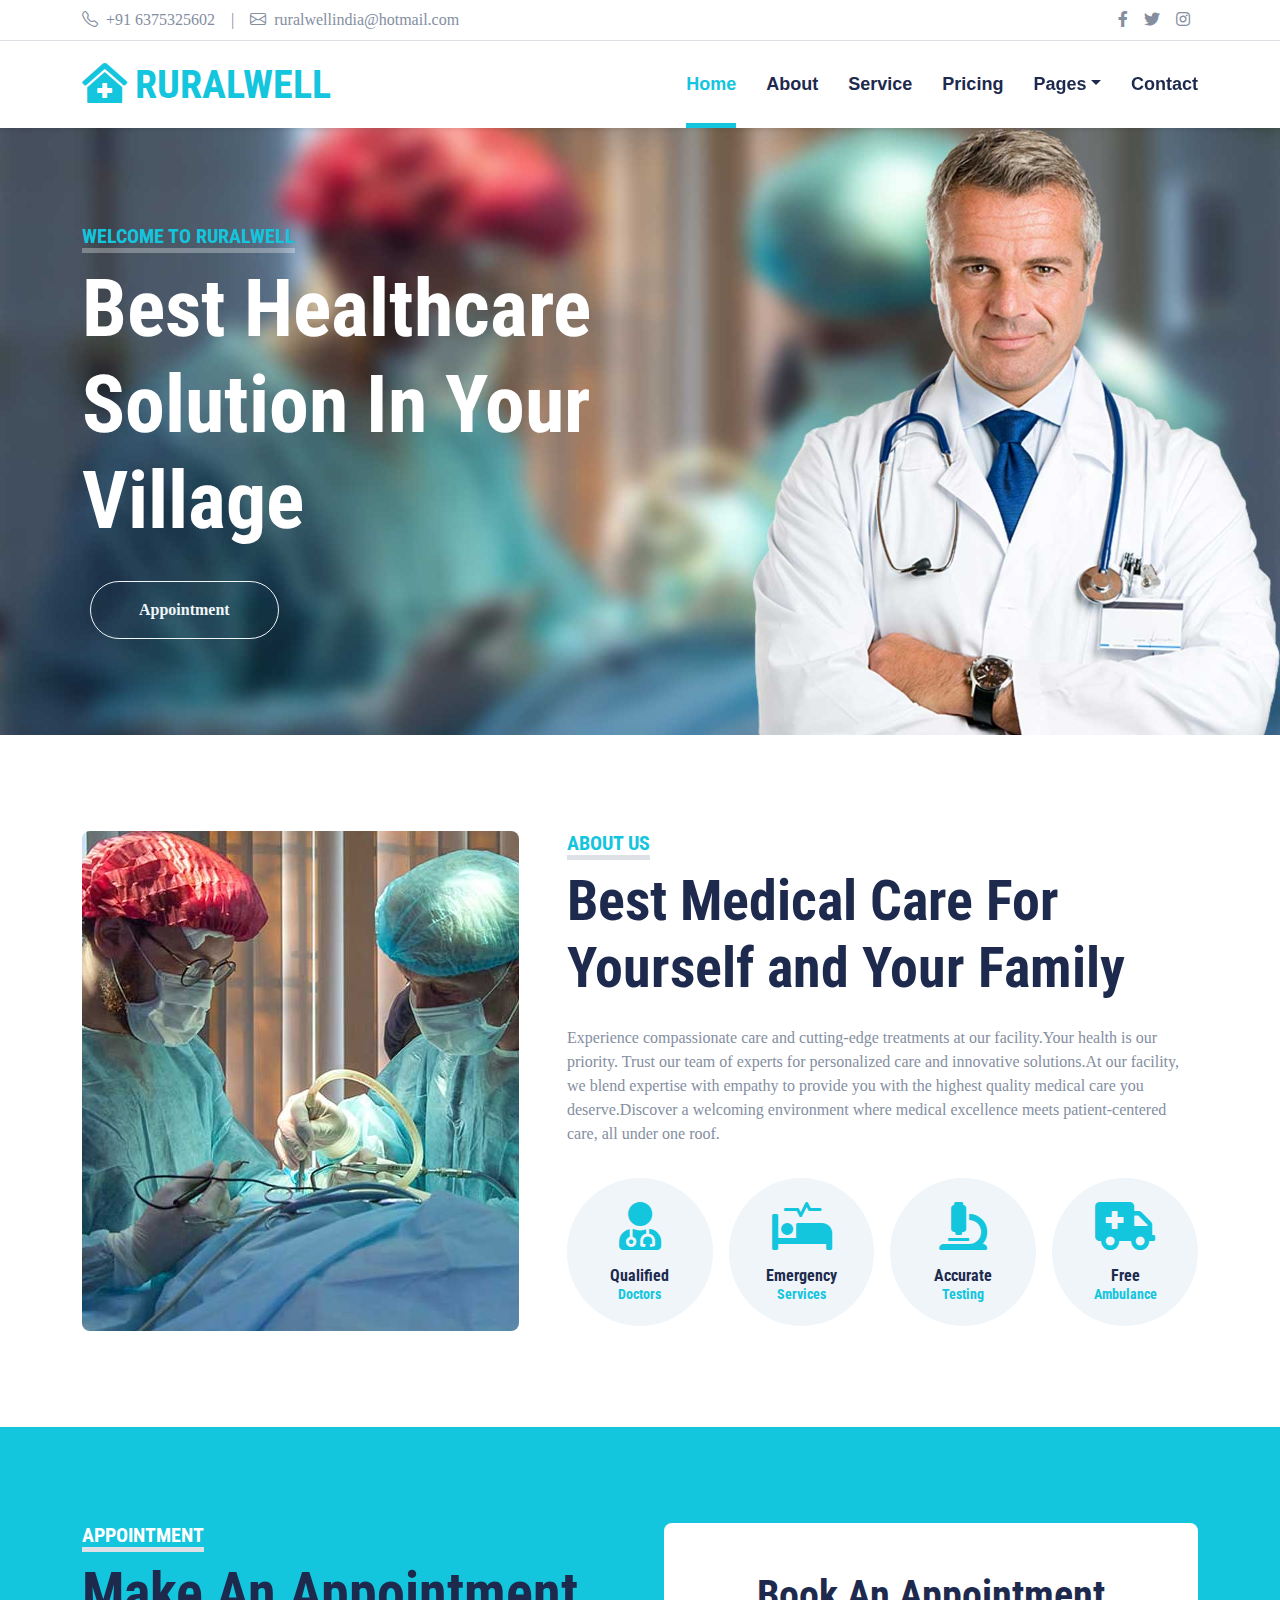
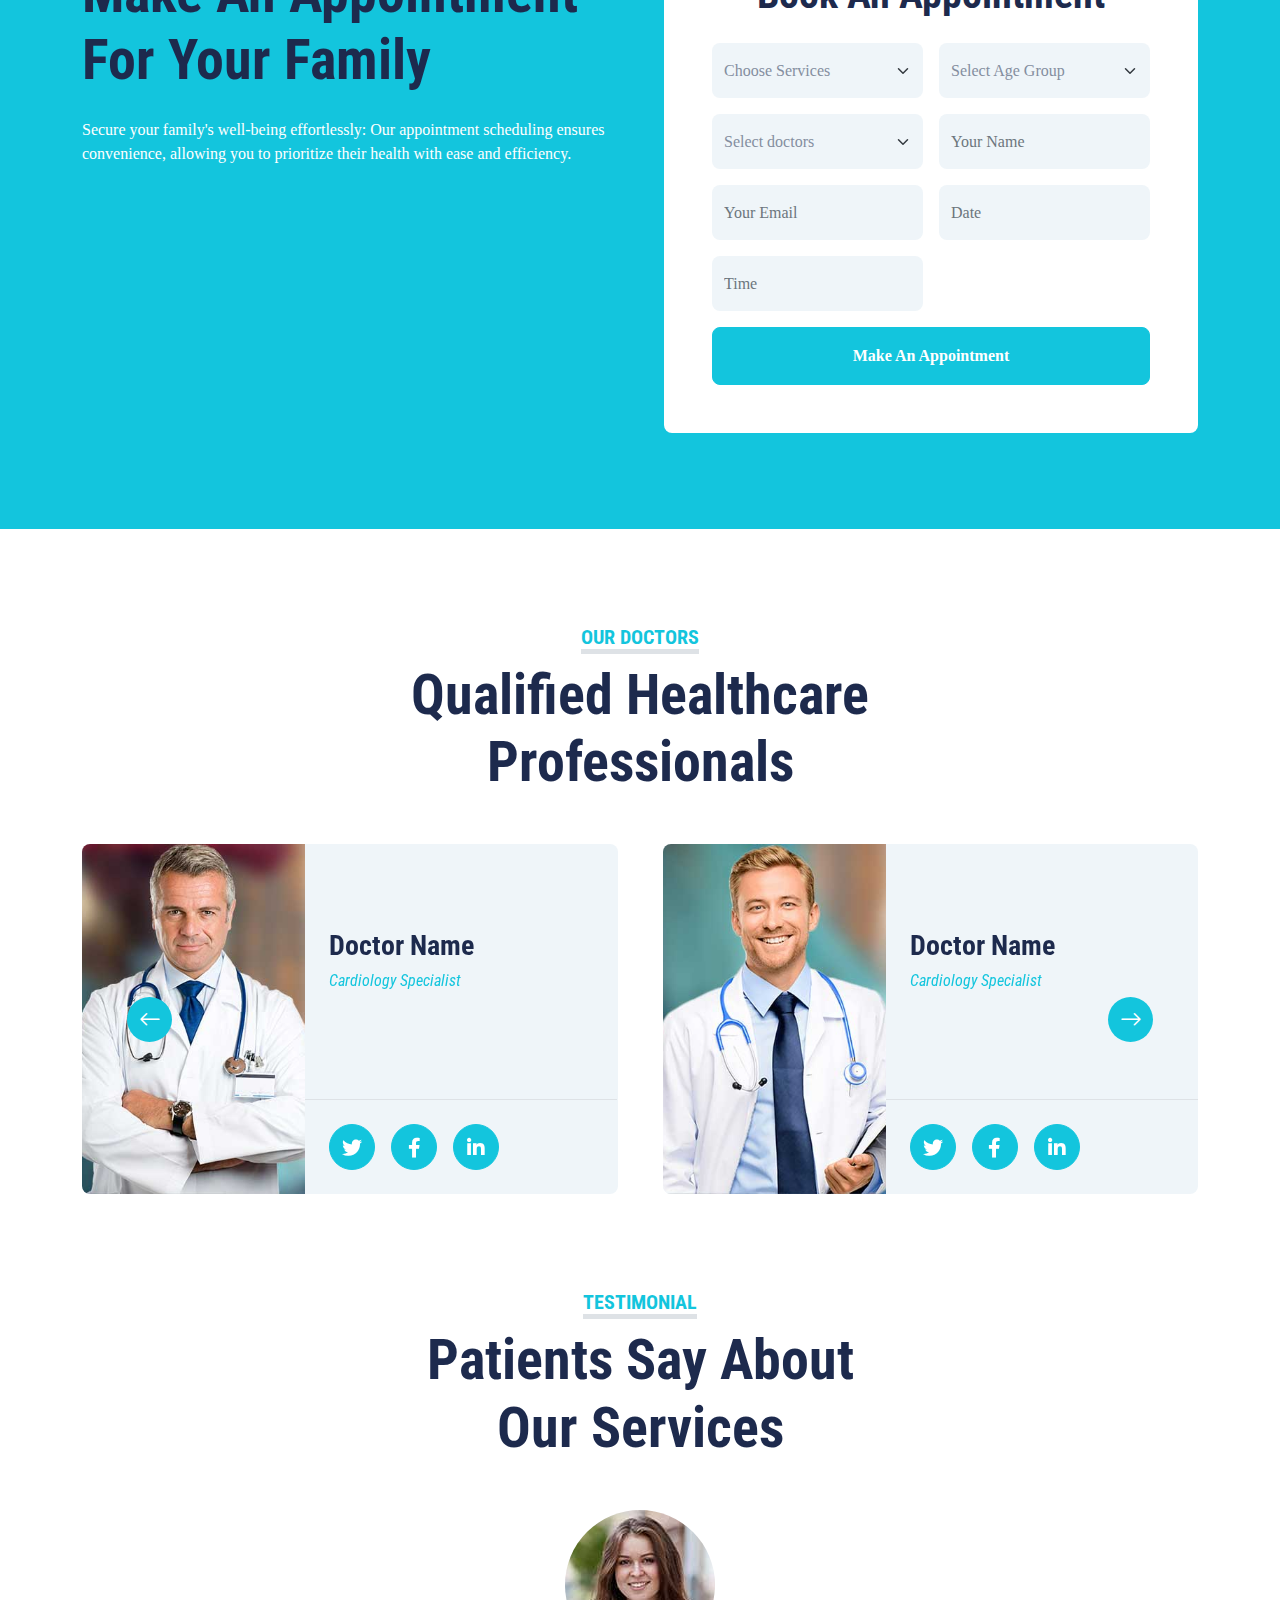
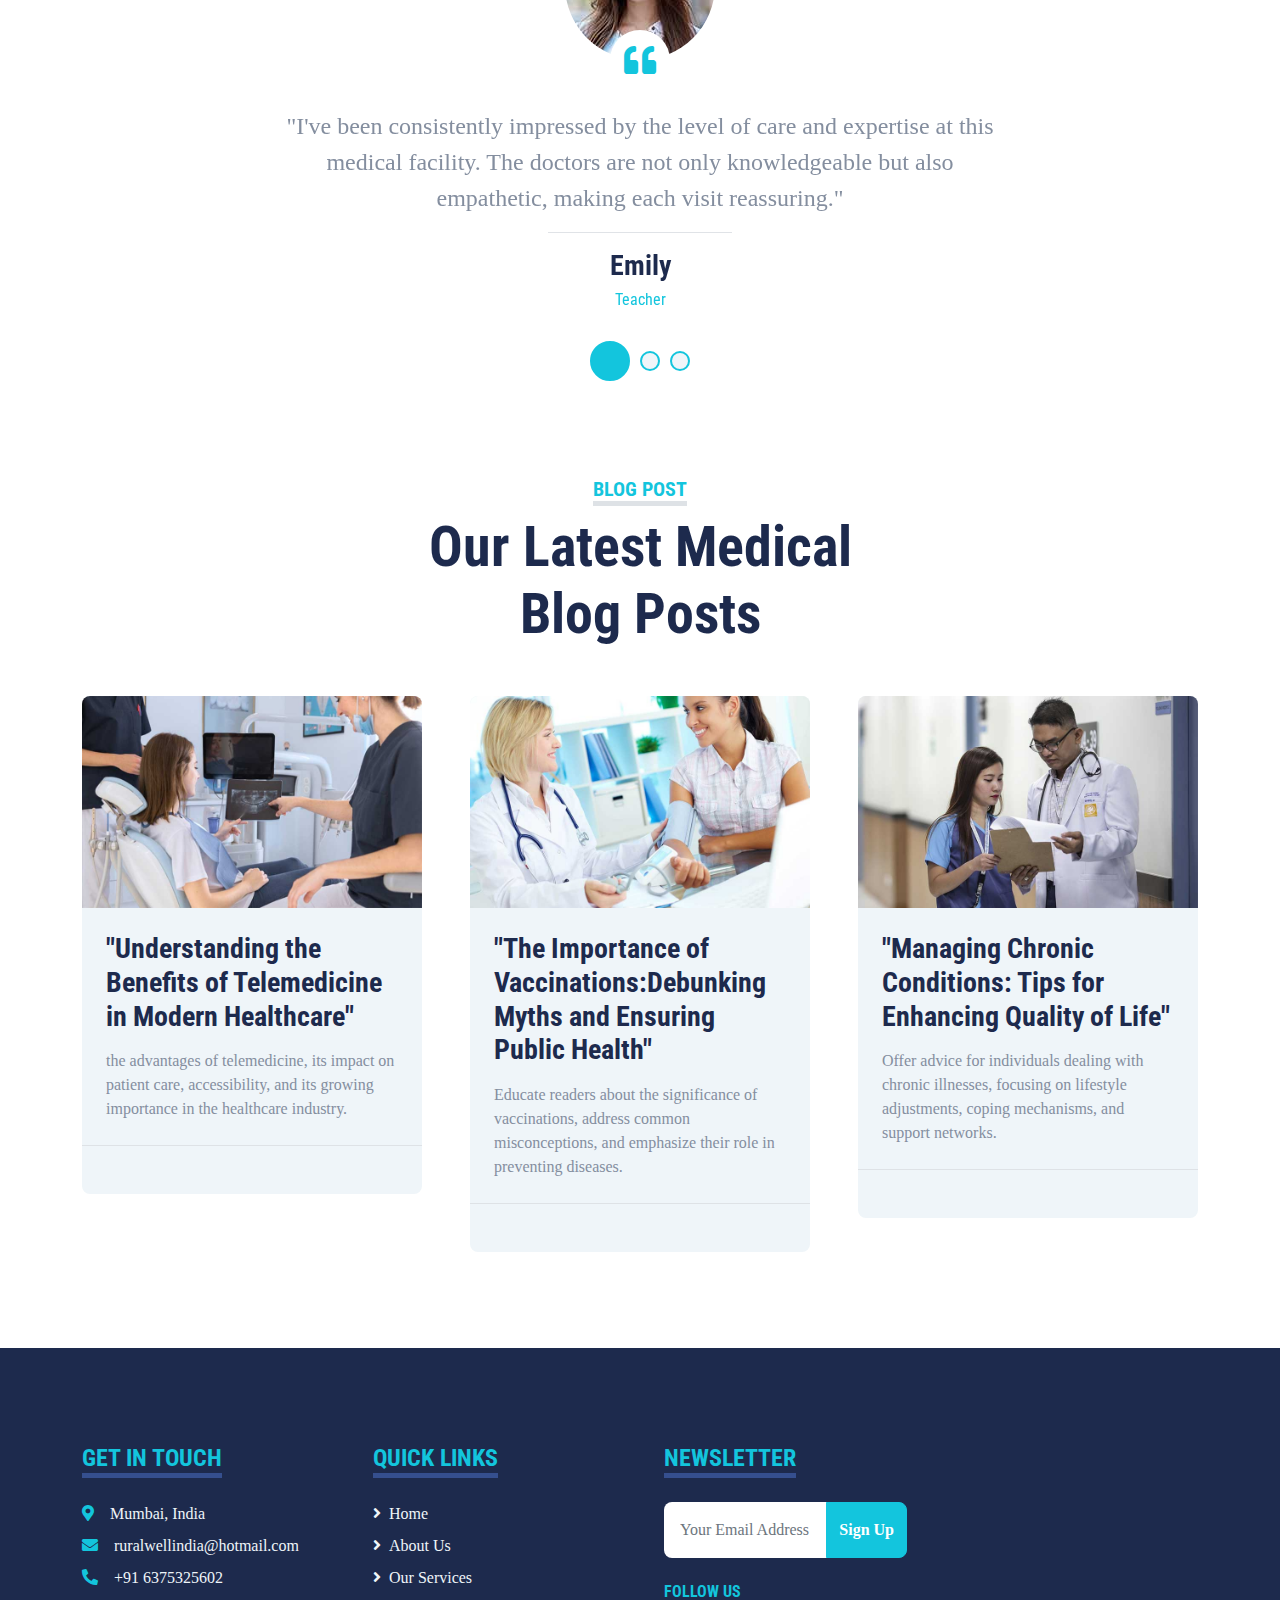
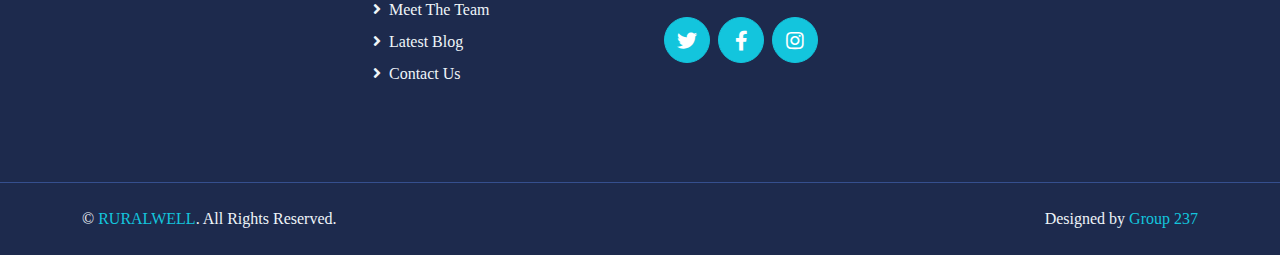
==== index.html @ 2394f3f0 "Doctor's dorp down menu" ====
<!DOCTYPE html>
<html lang="en">

<head>
    <meta charset="utf-8">
    <title>RURALWELL- Hospital Website Template</title>
    <meta content="width=device-width, initial-scale=1.0" name="viewport">
    
    <!-- Favicon -->
    <link href="img/favicon.ico" rel="icon">

    <!-- Google Web Fonts -->
    <link rel="preconnect" href="https://fonts.gstatic.com">
    <link
        href="https://fonts.googleapis.com/css2?family=Roboto+Condensed:wght@400;700&family=Roboto:wght@400;700&display=swap"
        rel="stylesheet">

    <!-- Icon Font Stylesheet -->
    <link href="https://cdnjs.cloudflare.com/ajax/libs/font-awesome/5.15.0/css/all.min.css" rel="stylesheet">
    <link href="https://cdn.jsdelivr.net/npm/bootstrap-icons@1.4.1/font/bootstrap-icons.css" rel="stylesheet">

    <!-- Libraries Stylesheet -->
    <link href="lib/owlcarousel/assets/owl.carousel.min.css" rel="stylesheet">
    <link href="lib/tempusdominus/css/tempusdominus-bootstrap-4.min.css" rel="stylesheet" />

    <!-- Customized Bootstrap Stylesheet -->
    <link href="css/bootstrap.min.css" rel="stylesheet">

    <!-- Template Stylesheet -->
    <link href="css/style.css" rel="stylesheet">
</head>

<body>
    <!-- Topbar Start -->
    <div class="container-fluid py-2 border-bottom d-none d-lg-block">
        <div class="container">
            <div class="row">
                <div class="col-md-6 text-center text-lg-start mb-2 mb-lg-0">
                    <div class="d-inline-flex align-items-center">
                        <a class="text-decoration-none text-body pe-3" href=""><i class="bi bi-telephone me-2"></i>+91 6375325602</a>
                        <span class="text-body">|</span>
                        <a class="text-decoration-none text-body px-3" href=""><i
                                class="bi bi-envelope me-2"></i>ruralwellindia@hotmail.com</a>
                    </div>
                </div>
                <div class="col-md-6 text-center text-lg-end">
                    <div class="d-inline-flex align-items-center">
                        <a class="text-body px-2" href="">
                            <i class="fab fa-facebook-f"></i>
                        </a>
                        <a class="text-body px-2" href="">
                            <i class="fab fa-twitter"></i>
                        </a>
                        <!-- <a class="text-body px-2" href="">
                            <i class="fab fa-linkedin-in"></i> -->
                        </a>
                        <a class="text-body px-2" href="">
                            <i class="fab fa-instagram"></i>
                        </a>
                        <!-- <a class="text-body ps-2" href="">
                            <i class="fab fa-youtube"></i> -->
                        </a>
                    </div>
                </div>
            </div>
        </div>
    </div>
    <!-- Topbar End -->


    <!-- Navbar Start -->
    <div class="container-fluid sticky-top bg-white shadow-sm">
        <div class="container">
            <nav class="navbar navbar-expand-lg bg-white navbar-light py-3 py-lg-0">
                <a href="index.html" class="navbar-brand">
                    <h1 class="m-0 text-uppercase text-primary"><i class="fa fa-clinic-medical me-2"></i>RURALWELL</h1>
                </a>
                <button class="navbar-toggler" type="button" data-bs-toggle="collapse" data-bs-target="#navbarCollapse">
                    <span class="navbar-toggler-icon"></span>
                </button>
                <div class="collapse navbar-collapse" id="navbarCollapse">
                    <div class="navbar-nav ms-auto py-0">
                        <a href="index.html" class="nav-item nav-link active">Home</a>
                        <a href="about.html" class="nav-item nav-link">About</a>
                        <a href="service.html" class="nav-item nav-link">Service</a>
                        <a href="price.html" class="nav-item nav-link">Pricing</a>
                        <div class="nav-item dropdown">
                            <a href="#" class="nav-link dropdown-toggle" data-bs-toggle="dropdown">Pages</a>
                            <div class="dropdown-menu m-0">
                                <!-- <a href="blog.html" class="dropdown-item">Blog Grid</a>
                                <a href="detail.html" class="dropdown-item">Blog Detail</a> -->
                                <a href="team.html" class="dropdown-item">The Team</a>
                                <a href="testimonial.html" class="dropdown-item">Testimonial</a>
                                <a href="appointment.html" class="dropdown-item">Appointment</a>
                                <a href="search.html" class="dropdown-item">Search</a>
                            </div>
                        </div>
                        <a href="contact.html" class="nav-item nav-link">Contact</a>
                    </div>
                </div>
            </nav>
        </div>
    </div>
    <!-- Navbar End -->


    <!-- Hero Start -->
    <div class="container-fluid bg-primary py-5 mb-5 hero-header">
        <div class="container py-5">
            <div class="row justify-content-start">
                <div class="col-lg-8 text-center text-lg-start">
                    <h5 class="d-inline-block text-primary text-uppercase border-bottom border-5"
                        style="border-color: rgba(256, 256, 256, .3) !important;">Welcome To RURALWELL</h5>
                    <h1 class="display-1 text-white mb-md-4">Best Healthcare Solution In Your Village</h1>
                    <div class="pt-2">
                        <!-- <a href="" class="btn btn-light rounded-pill py-md-3 px-md-5 mx-2">Find Doctor</a> -->
                        <a href="" class="btn btn-outline-light rounded-pill py-md-3 px-md-5 mx-2">Appointment</a>
                    </div>
                </div>
            </div>
        </div>
    </div>
    <!-- Hero End -->


    <!-- About Start -->
    <div class="container-fluid py-5">
        <div class="container">
            <div class="row gx-5">
                <div class="col-lg-5 mb-5 mb-lg-0" style="min-height: 500px;">
                    <div class="position-relative h-100">
                        <img class="position-absolute w-100 h-100 rounded" src="img/about.jpg"
                            style="object-fit: cover;">
                    </div>
                </div>
                <div class="col-lg-7">
                    <div class="mb-4">
                        <h5 class="d-inline-block text-primary text-uppercase border-bottom border-5">About Us</h5>
                        <h1 class="display-4">Best Medical Care For Yourself and Your Family</h1>
                    </div>
                    <p> Experience compassionate care and cutting-edge treatments at our facility.Your health is our
                        priority. Trust our team of experts for personalized care and innovative solutions.At our
                        facility, we blend expertise with empathy to provide you with the highest quality medical care
                        you deserve.Discover a welcoming environment where medical excellence meets patient-centered
                        care, all under one roof.</p>
                    <div class="row g-3 pt-3">
                        <div class="col-sm-3 col-6">
                            <div class="bg-light text-center rounded-circle py-4">
                                <i class="fa fa-3x fa-user-md text-primary mb-3"></i>
                                <h6 class="mb-0">Qualified<small class="d-block text-primary">Doctors</small></h6>
                            </div>
                        </div>
                        <div class="col-sm-3 col-6">
                            <div class="bg-light text-center rounded-circle py-4">
                                <i class="fa fa-3x fa-procedures text-primary mb-3"></i>
                                <h6 class="mb-0">Emergency<small class="d-block text-primary">Services</small></h6>
                            </div>
                        </div>
                        <div class="col-sm-3 col-6">
                            <div class="bg-light text-center rounded-circle py-4">
                                <i class="fa fa-3x fa-microscope text-primary mb-3"></i>
                                <h6 class="mb-0">Accurate<small class="d-block text-primary">Testing</small></h6>
                            </div>
                        </div>
                        <div class="col-sm-3 col-6">
                            <div class="bg-light text-center rounded-circle py-4">
                                <i class="fa fa-3x fa-ambulance text-primary mb-3"></i>
                                <h6 class="mb-0">Free<small class="d-block text-primary">Ambulance</small></h6>
                            </div>
                        </div>
                    </div>
                </div>
            </div>
        </div>
    </div>
    <!-- About End -->


    <!-- Services Start -->
    <!-- <div class="container-fluid py-5">
        <div class="container">
            <div class="text-center mx-auto mb-5" style="max-width: 500px;">
                <h5 class="d-inline-block text-primary text-uppercase border-bottom border-5">Services</h5>
                <h1 class="display-4">Excellent Medical Services</h1>
            </div>
            <div class="row g-5">
                <div class="col-lg-4 col-md-6">
                    <div class="service-item bg-light rounded d-flex flex-column align-items-center justify-content-center text-center">
                        <div class="service-icon mb-4">
                            <i class="fa fa-2x fa-user-md text-white"></i>
                        </div>
                        <h4 class="mb-3">Emergency Care</h4>
                        <p class="m-0">When every second counts, our emergency care team is here for you, delivering rapid and expert medical attention 24/7</p>
                        <a class="btn btn-lg btn-primary rounded-pill" href="">
                            <i class="bi bi-arrow-right"></i>
                        </a>
                    </div>
                </div>
                <div class="col-lg-4 col-md-6">
                    <div class="service-item bg-light rounded d-flex flex-column align-items-center justify-content-center text-center">
                        <div class="service-icon mb-4">
                            <i class="fa fa-2x fa-procedures text-white"></i>
                        </div>
                        <h4 class="mb-3">Operation & Surgery</h4>
                        <p class="m-0">With cutting-edge technology and a dedicated team of experts, our clinic's surgical operations are not just procedures, but transformative experiences ensuring your health and well-being.</p>
                        <a class="btn btn-lg btn-primary rounded-pill" href="">
                            <i class="bi bi-arrow-right"></i>
                        </a>
                    </div>
                </div>
                <div class="col-lg-4 col-md-6">
                    <div class="service-item bg-light rounded d-flex flex-column align-items-center justify-content-center text-center">
                        <div class="service-icon mb-4">
                            <i class="fa fa-2x fa-stethoscope text-white"></i>
                        </div>
                        <h4 class="mb-3">Outdoor Checkup</h4>
                        <p class="m-0">We provide home visites and door to door checkups for necessary patientes. </p>
                        <a class="btn btn-lg btn-primary rounded-pill" href="">
                            <i class="bi bi-arrow-right"></i>
                        </a>
                    </div>
                </div>
                <div class="col-lg-4 col-md-6">
                    <div class="service-item bg-light rounded d-flex flex-column align-items-center justify-content-center text-center">
                        <div class="service-icon mb-4">
                            <i class="fa fa-2x fa-ambulance text-white"></i>
                        </div>
                        <h4 class="mb-3">Ambulance Service</h4>
                        <p class="m-0">Urgency meets reliability in our ambulance service advertising, showcasing our swift response, experienced personnel, and unwavering commitment to saving lives.</p>
                        <a class="btn btn-lg btn-primary rounded-pill" href="">
                            <i class="bi bi-arrow-right"></i>
                        </a>
                    </div>
                </div>
                <div class="col-lg-4 col-md-6">
                    <div class="service-item bg-light rounded d-flex flex-column align-items-center justify-content-center text-center">
                        <div class="service-icon mb-4">
                            <i class="fa fa-2x fa-pills text-white"></i>
                        </div>
                        <h4 class="mb-3">Medicine & Pharmacy</h4>
                        <p class="m-0">Discovering health, one prescription at a time: Our pharmacy's advertising promotes accessible medicine, trusted expertise, and a commitment to wellness for every individual's journey towards better health.</p>
                        <a class="btn btn-lg btn-primary rounded-pill" href="">
                            <i class="bi bi-arrow-right"></i>
                        </a>
                    </div>
                </div>
                <div class="col-lg-4 col-md-6">
                    <div class="service-item bg-light rounded d-flex flex-column align-items-center justify-content-center text-center">
                        <div class="service-icon mb-4">
                            <i class="fa fa-2x fa-microscope text-white"></i>
                        </div>
                        <h4 class="mb-3">Blood Testing</h4>
                        <p class="m-0">Precision meets peace of mind: Our blood testing service advertising assures accuracy, confidentiality, and a pathway to proactive health management, empowering you with vital insights for a healthier tomorrow</p>
                        <a class="btn btn-lg btn-primary rounded-pill" href="">
                            <i class="bi bi-arrow-right"></i>
                        </a>
                    </div>
                </div>
            </div>
        </div>
    </div> -->

    <div class="container-fluid bg-primary my-5 py-5">
        <div class="container py-5">
            <div class="row gx-5">
                <div class="col-lg-6 mb-5 mb-lg-0">
                    <div class="mb-4">
                        <h5 class="d-inline-block text-white text-uppercase border-bottom border-5">Appointment</h5>
                        <h1 class="display-4">Make An Appointment For Your Family</h1>
                    </div>
                    <p class="text-white mb-5">Secure your family's well-being effortlessly: Our appointment scheduling
                        ensures convenience, allowing you to prioritize their health with ease and efficiency.</p>
                    <!-- <a class="btn btn-dark rounded-pill py-3 px-5 me-3" href="">Find Doctor</a> -->
                    <!-- <a class="btn btn-outline-dark rounded-pill py-3 px-5" href=""></a> -->
                </div>
                <div class="col-lg-6">
                    <div class="bg-white text-center rounded p-5">
                        <h1 class="mb-4">Book An Appointment</h1>
                        <form>
                            <div class="row g-3">
                                <div class="col-12 col-sm-6">
                                    <select class="form-select bg-light border-0" style="height: 55px;">
                                        <option selected>Choose Services</option>
                                        <option value="1"> Emergency Care</option>
                                        <option value="2"> Operation & Surgery</option>
                                        <option value="3"> Outdoor Checkup</option>
                                        <option value="4"> Ambulance Service</option>
                                        <option value="5"> Medicine & Pharmacy</option>
                                        <option value="6"> Blood Testing </option>

                                    </select>
                                </div>
                                <div class="col-12 col-sm-6">
                                    <select class="form-select bg-light border-0" style="height: 55px;">
                                        <option selected>Select Age Group</option>
                                        <option value="1">Infant (0 - 2 yr)</option>
                                        <option value="2">Child (2 - 9 yr)</option>
                                        <option value="3">Adolescence (10 - 19 yr)</option>
                                        <option value="3">Early Adulthood (20 - 29 yr)</option>
                                        <option value="3">Adult (30 - 39 yr)</option>
                                        <option value="3">Middle Age (40 - 59 yr)</option>
                                        <option value="3">Early Elder (60 - 80 yr)</option>
                                        <option value="3">Late Elder (80yr and above)</option>

                                    </select>
                                </div>
                                <div class="col-12 col-sm-6">
                                    <select class="form-select bg-light border-0" style="height: 55px;">
                                        <option selected>Select doctors</option>
                                        <option value="1">Gynaecologist</option>
                                        <option value="2">Dentist</option>
                                        <option value="3">Psychiatrist</option>
                                        <option value="3">Cardiologist</option>
                                        <option value="3">Gastroenterologist</option>
                                        <option value="3">Pediatrician</option>
                                        <option value="3">Orthopaedist</option>
                                        <option value="3">Dermatologist</option>

                                    </select>
                                </div>
                                <div class="col-12 col-sm-6">
                                    <input type="text" class="form-control bg-light border-0" placeholder="Your Name"
                                        style="height: 55px;">
                                </div>
                                <div class="col-12 col-sm-6">
                                    <input type="email" class="form-control bg-light border-0" placeholder="Your Email"
                                        style="height: 55px;">
                                </div>
                                <div class="col-12 col-sm-6">
                                    <div class="date" id="date" data-target-input="nearest">
                                        <input type="text" class="form-control bg-light border-0 datetimepicker-input"
                                            placeholder="Date" data-target="#date" data-toggle="datetimepicker"
                                            style="height: 55px;">
                                    </div>
                                </div>
                                <div class="col-12 col-sm-6">
                                    <div class="time" id="time" data-target-input="nearest">
                                        <input type="text" class="form-control bg-light border-0 datetimepicker-input"
                                            placeholder="Time" data-target="#time" data-toggle="datetimepicker"
                                            style="height: 55px;">
                                    </div>
                                </div>
                                <div class="col-12">
                                    <button class="btn btn-primary w-100 py-3" type="submit">Make An
                                        Appointment</button>
                                </div>
                            </div>
                        </form>
                    </div>
                </div>
            </div>
        </div>
    </div>
    <!-- Appointment End -->


    <!-- Pricing Plan Start -->
    <!-- <div class="container-fluid py-5">
        <div class="container">
            <div class="text-center mx-auto mb-5" style="max-width: 500px;">
                <h5 class="d-inline-block text-primary text-uppercase border-bottom border-5">Medical Packages</h5>
                <h1 class="display-4">Awesome Medical Programs</h1>
            </div>
            <div class="owl-carousel price-carousel position-relative" style="padding: 0 45px 45px 45px;">
                <div class="bg-light rounded text-center">
                    <div class="position-relative">
                        <img class="img-fluid rounded-top" src="img/price-1.jpg" alt="">
                        <div class="position-absolute w-100 h-100 top-50 start-50 translate-middle rounded-top d-flex flex-column align-items-center justify-content-center" style="background: rgba(29, 42, 77, .8);">
                            <h3 class="text-white">Pregnancy Care</h3>
                            <h1 class="display-4 text-white mb-0">
                                <small class="align-top fw-normal" style="font-size: 22px; line-height: 45px;"></small><small class="align-bottom fw-normal" style="font-size: 16px; line-height: 40px;"></small>
                            </h1>
                        </div>
                    </div>
                    <div class="text-center py-5">
                        <p>Emergency Medical Treatment</p>
                        <p>Highly Experienced Doctors</p>
                        <p>Highest Success Rate</p>
                        <p>Telephone Service</p>
                        <a href="" class="btn btn-primary rounded-pill py-3 px-5 my-2">Apply Now</a>
                    </div>
                </div>
                <div class="bg-light rounded text-center">
                    <div class="position-relative">
                        <img class="img-fluid rounded-top" src="img/price-2.jpg" alt="">
                        <div class="position-absolute w-100 h-100 top-50 start-50 translate-middle rounded-top d-flex flex-column align-items-center justify-content-center" style="background: rgba(29, 42, 77, .8);">
                            <h3 class="text-white">Health Checkup</h3>
                            <h1 class="display-4 text-white mb-0">
                            
                            </h1>
                        </div>
                    </div>
                    <div class="text-center py-5">
                        <p>Emergency Medical Treatment</p>
                        <p>Highly Experienced Doctors</p>
                        <p>Highest Success Rate</p>
                        <p>Telephone Service</p>
                        <a href="" class="btn btn-primary rounded-pill py-3 px-5 my-2">Apply Now</a>
                    </div>
                </div>
                <div class="bg-light rounded text-center">
                    <div class="position-relative">
                        <img class="img-fluid rounded-top" src="img/price-3.jpg" alt="">
                        <div class="position-absolute w-100 h-100 top-50 start-50 translate-middle rounded-top d-flex flex-column align-items-center justify-content-center" style="background: rgba(29, 42, 77, .8);">
                            <h3 class="text-white">Dental Care</h3>
                            <h1 class="display-4 text-white mb-0">
                            
                            </h1>
                        </div>
                    </div>
                    <div class="text-center py-5">
                        <p>Emergency Medical Treatment</p>
                        <p>Highly Experienced Doctors</p>
                        <p>Highest Success Rate</p>
                        <p>Telephone Service</p>
                        <a href="" class="btn btn-primary rounded-pill py-3 px-5 my-2">Apply Now</a>
                    </div>
                </div>
                <div class="bg-light rounded text-center">
                    <div class="position-relative">
                        <img class="img-fluid rounded-top" src="img/price-4.jpg" alt="">
                        <div class="position-absolute w-100 h-100 top-50 start-50 translate-middle rounded-top d-flex flex-column align-items-center justify-content-center" style="background: rgba(29, 42, 77, .8);">
                            <h3 class="text-white">Operation & Surgery</h3>
                            <h1 class="display-4 text-white mb-0">
                                
                            </h1>
                        </div>
                    </div>
                    <div class="text-center py-5">
                        <p>Emergency Medical Treatment</p>
                        <p>Highly Experienced Doctors</p>
                        <p>Highest Success Rate</p>
                        <p>Telephone Service</p>
                        <a href="" class="btn btn-primary rounded-pill py-3 px-5 my-2">Apply Now</a>
                    </div>
                </div>
            </div>
        </div>
    </div> -->
    <!-- Pricing Plan End -->


    <!-- Team Start -->
    <div class="container-fluid py-5">
        <div class="container">
            <div class="text-center mx-auto mb-5" style="max-width: 500px;">
                <h5 class="d-inline-block text-primary text-uppercase border-bottom border-5">Our Doctors</h5>
                <h1 class="display-4">Qualified Healthcare Professionals</h1>
            </div>
            <div class="owl-carousel team-carousel position-relative">
                <div class="team-item">
                    <div class="row g-0 bg-light rounded overflow-hidden">
                        <div class="col-12 col-sm-5 h-100">
                            <img class="img-fluid h-100" src="img/team-1.jpg" style="object-fit: cover;">
                        </div>
                        <div class="col-12 col-sm-7 h-100 d-flex flex-column">
                            <div class="mt-auto p-4">
                                <h3>Doctor Name</h3>
                                <h6 class="fw-normal fst-italic text-primary mb-4">Cardiology Specialist</h6>
                                <!-- <p class="m-0">Doctor's collifications</p> -->
                            </div>
                            <div class="d-flex mt-auto border-top p-4">
                                <a class="btn btn-lg btn-primary btn-lg-square rounded-circle me-3" href="#"><i
                                        class="fab fa-twitter"></i></a>
                                <a class="btn btn-lg btn-primary btn-lg-square rounded-circle me-3" href="#"><i
                                        class="fab fa-facebook-f"></i></a>
                                <a class="btn btn-lg btn-primary btn-lg-square rounded-circle" href="#"><i
                                        class="fab fa-linkedin-in"></i></a>
                            </div>
                        </div>
                    </div>
                </div>
                <div class="team-item">
                    <div class="row g-0 bg-light rounded overflow-hidden">
                        <div class="col-12 col-sm-5 h-100">
                            <img class="img-fluid h-100" src="img/team-2.jpg" style="object-fit: cover;">
                        </div>
                        <div class="col-12 col-sm-7 h-100 d-flex flex-column">
                            <div class="mt-auto p-4">
                                <h3>Doctor Name</h3>
                                <h6 class="fw-normal fst-italic text-primary mb-4">Cardiology Specialist</h6>
                                <!-- <p class="m-0">Doctor's collifications</p> -->
                            </div>
                            <div class="d-flex mt-auto border-top p-4">
                                <a class="btn btn-lg btn-primary btn-lg-square rounded-circle me-3" href="#"><i
                                        class="fab fa-twitter"></i></a>
                                <a class="btn btn-lg btn-primary btn-lg-square rounded-circle me-3" href="#"><i
                                        class="fab fa-facebook-f"></i></a>
                                <a class="btn btn-lg btn-primary btn-lg-square rounded-circle" href="#"><i
                                        class="fab fa-linkedin-in"></i></a>
                            </div>
                        </div>
                    </div>
                </div>
                <div class="team-item">
                    <div class="row g-0 bg-light rounded overflow-hidden">
                        <div class="col-12 col-sm-5 h-100">
                            <img class="img-fluid h-100" src="img/team-3.jpg" style="object-fit: cover;">
                        </div>
                        <div class="col-12 col-sm-7 h-100 d-flex flex-column">
                            <div class="mt-auto p-4">
                                <h3>Doctor Name</h3>
                                <h6 class="fw-normal fst-italic text-primary mb-4">Cardiology Specialist</h6>
                                <!-- <p class="m-0">Doctor's collifications</p> -->
                            </div>
                            <div class="d-flex mt-auto border-top p-4">
                                <a class="btn btn-lg btn-primary btn-lg-square rounded-circle me-3" href="#"><i
                                        class="fab fa-twitter"></i></a>
                                <a class="btn btn-lg btn-primary btn-lg-square rounded-circle me-3" href="#"><i
                                        class="fab fa-facebook-f"></i></a>
                                <a class="btn btn-lg btn-primary btn-lg-square rounded-circle" href="#"><i
                                        class="fab fa-linkedin-in"></i></a>
                            </div>
                        </div>
                    </div>
                </div>
            </div>
        </div>
    </div>
    <!-- Team End -->


    <!-- Search Start -->
    <!-- <div class="container-fluid bg-primary my-5 py-5">
        <div class="container py-5">
            <div class="text-center mx-auto mb-5" style="max-width: 500px;">
                <h5 class="d-inline-block text-white text-uppercase border-bottom border-5">Find A Doctor</h5>
                <h1 class="display-4 mb-4">Find A Healthcare Professionals</h1>
                <h5 class="text-white fw-normal"> Discover and connect with top-tier healthcare professionals through
                    our seamless platform, ensuring tailored and reliable solutions for your health needs</h5>
            </div>
            <div class="mx-auto" style="width: 100%; max-width: 600px;">
                <div class="input-group">
                    <select class="form-select border-primary w-25" style="height: 60px;">
                        <option selected>Department</option>
                        <option value="1">Department 1</option>
                        <option value="2">Department 2</option>
                        <option value="3">Department 3</option>
                    </select>
                    <input type="text" class="form-control border-primary w-50" placeholder="Keyword">
                    <button class="btn btn-dark border-0 w-25">Search</button>
                </div>
            </div>
        </div>
    </div> -->
    <!-- Search End -->


    <!-- Testimonial Start -->
    <div class="container-fluid py-5">
        <div class="container">
            <div class="text-center mx-auto mb-5" style="max-width: 500px;">
                <h5 class="d-inline-block text-primary text-uppercase border-bottom border-5">Testimonial</h5>
                <h1 class="display-4">Patients Say About Our Services</h1>
            </div>
            <div class="row justify-content-center">
                <div class="col-lg-8">
                    <div class="owl-carousel testimonial-carousel">
                        <div class="testimonial-item text-center">
                            <div class="position-relative mb-5">
                                <img class="img-fluid rounded-circle mx-auto" src="img/testimonial-1.jpg" alt="">
                                <div class="position-absolute top-100 start-50 translate-middle d-flex align-items-center justify-content-center bg-white rounded-circle"
                                    style="width: 60px; height: 60px;">
                                    <i class="fa fa-quote-left fa-2x text-primary"></i>
                                </div>
                            </div>
                            <p class="fs-4 fw-normal">"I've been consistently impressed by the level of care and
                                expertise at this medical facility. The doctors are not only knowledgeable but also
                                empathetic, making each visit reassuring." </p>
                            <hr class="w-25 mx-auto">
                            <h3>Emily</h3>
                            <h6 class="fw-normal text-primary mb-3">Teacher</h6>
                        </div>
                        <div class="testimonial-item text-center">
                            <div class="position-relative mb-5">
                                <img class="img-fluid rounded-circle mx-auto" src="img/testimonial-2.jpg" alt="">
                                <div class="position-absolute top-100 start-50 translate-middle d-flex align-items-center justify-content-center bg-white rounded-circle"
                                    style="width: 60px; height: 60px;">
                                    <i class="fa fa-quote-left fa-2x text-primary"></i>
                                </div>
                            </div>
                            <p class="fs-4 fw-normal">"I appreciate the thorough explanations provided by the healthcare
                                professionals. They take the time to ensure I understand my treatment plan and feel
                                actively involved in my healthcare decisions."</p>
                            <hr class="w-25 mx-auto">
                            <h3>Daniel</h3>
                            <h6 class="fw-normal text-primary mb-3">Lawyer</h6>
                        </div>
                        <div class="testimonial-item text-center">
                            <div class="position-relative mb-5">
                                <img class="img-fluid rounded-circle mx-auto" src="img/testimonial-3.jpg" alt="">
                                <div class="position-absolute top-100 start-50 translate-middle d-flex align-items-center justify-content-center bg-white rounded-circle"
                                    style="width: 60px; height: 60px;">
                                    <i class="fa fa-quote-left fa-2x text-primary"></i>
                                </div>
                            </div>
                            <p class="fs-4 fw-normal">"The staff here goes above and beyond to ensure patient comfort.
                                From the moment I walked in, I felt heard and well taken care of. Highly recommended!"
                            </p>
                            <hr class="w-25 mx-auto">
                            <h3>Sarah</h3>
                            <h6 class="fw-normal text-primary mb-3">Editor</h6>
                        </div>
                    </div>
                </div>
            </div>
        </div>
    </div>
    <!-- Testimonial End -->


    <!-- Blog Start -->
    <div class="container-fluid py-5">
        <div class="container">
            <div class="text-center mx-auto mb-5" style="max-width: 500px;">
                <h5 class="d-inline-block text-primary text-uppercase border-bottom border-5">Blog Post</h5>
                <h1 class="display-4">Our Latest Medical Blog Posts</h1>
            </div>
            <div class="row g-5">
                <div class="col-xl-4 col-lg-6">
                    <div class="bg-light rounded overflow-hidden">
                        <img class="img-fluid w-100" src="img/blog-1.jpg" alt="">
                        <div class="p-4">
                            <a class="h3 d-block mb-3" href="">"Understanding the Benefits of Telemedicine in Modern
                                Healthcare"</a>
                            <p class="m-0">the advantages of telemedicine, its impact on patient care, accessibility,
                                and its growing importance in the healthcare industry.</p>
                        </div>
                        <div class="d-flex justify-content-between border-top p-4">
                            <!-- <div class="d-flex align-items-center">
                                <img class="rounded-circle me-2" src="img/user.jpg" width="25" height="25" alt="">
                                <small>John Doe</small>
                            </div>
                            <div class="d-flex align-items-center">
                                <small class="ms-3"><i class="far fa-eye text-primary me-1"></i>12345</small>
                                <small class="ms-3"><i class="far fa-comment text-primary me-1"></i>123</small>
                            </div> -->
                        </div>
                    </div>
                </div>
                <div class="col-xl-4 col-lg-6">
                    <div class="bg-light rounded overflow-hidden">
                        <img class="img-fluid w-100" src="img/blog-2.jpg" alt="">
                        <div class="p-4">
                            <a class="h3 d-block mb-3" href="">"The Importance of Vaccinations:Debunking Myths and
                                Ensuring Public Health"</a>
                            <p class="m-0">Educate readers about the significance of vaccinations, address common
                                misconceptions, and emphasize their role in preventing diseases.</p>
                        </div>
                        <div class="d-flex justify-content-between border-top p-4">
                            <!-- <div class="d-flex align-items-center">
                                <img class="rounded-circle me-2" src="img/user.jpg" width="25" height="25" alt="">
                                <small>John Doe</small>
                            </div>
                            <div class="d-flex align-items-center">
                                <small class="ms-3"><i class="far fa-eye text-primary me-1"></i>12345</small>
                                <small class="ms-3"><i class="far fa-comment text-primary me-1"></i>123</small>
                            </div> -->
                        </div>
                    </div>
                </div>
                <div class="col-xl-4 col-lg-6">
                    <div class="bg-light rounded overflow-hidden">
                        <img class="img-fluid w-100" src="img/blog-3.jpg" alt="">
                        <div class="p-4">
                            <a class="h3 d-block mb-3" href="">"Managing Chronic Conditions: Tips for Enhancing Quality
                                of Life"</a>
                            <p class="m-0">Offer advice for individuals dealing with chronic illnesses,
                                focusing on lifestyle adjustments, coping mechanisms, and support networks.</p>
                        </div>
                        <div class="d-flex justify-content-between border-top p-4">
                            <!-- <div class="d-flex align-items-center">
                                <img class="rounded-circle me-2" src="img/user.jpg" width="25" height="25" alt="">
                                <small>John Doe</small> -->
                            <!-- </div>
                            <div class="d-flex align-items-center">
                                <small class="ms-3"><i class="far fa-eye text-primary me-1"></i>12345</small>
                                <small class="ms-3"><i class="far fa-comment text-primary me-1"></i>123</small> -->
                        </div>
                    </div>
                </div>
            </div>
        </div>
    </div>
    </div>
    <!-- Blog End -->


    <!-- Footer Start -->
    <div class="container-fluid bg-dark text-light mt-5 py-5">
        <div class="container py-5">
            <div class="row g-5">
                <div class="col-lg-3 col-md-6">
                    <h4 class="d-inline-block text-primary text-uppercase border-bottom border-5 border-secondary mb-4">
                        Get In Touch</h4>
                    <!-- <p class="mb-4">No dolore ipsum accusam no lorem. Invidunt sed clita kasd clita et et dolor sed
                        dolor</p> -->
                    <p class="mb-2"><i class="fa fa-map-marker-alt text-primary me-3"></i>Mumbai, India</p>
                    <p class="mb-2"><i class="fa fa-envelope text-primary me-3"></i>ruralwellindia@hotmail.com</p>
                    <p class="mb-0"><i class="fa fa-phone-alt text-primary me-3"></i>+91 6375325602</p>
                </div>
                <div class="col-lg-3 col-md-6">
                    <h4 class="d-inline-block text-primary text-uppercase border-bottom border-5 border-secondary mb-4">
                        Quick Links</h4>
                    <div class="d-flex flex-column justify-content-start">
                        <a class="text-light mb-2" href="#"><i class="fa fa-angle-right me-2"></i>Home</a>
                        <a class="text-light mb-2" href="#"><i class="fa fa-angle-right me-2"></i>About Us</a>
                        <a class="text-light mb-2" href="#"><i class="fa fa-angle-right me-2"></i>Our Services</a>
                        <a class="text-light mb-2" href="#"><i class="fa fa-angle-right me-2"></i>Meet The Team</a>
                        <a class="text-light mb-2" href="#"><i class="fa fa-angle-right me-2"></i>Latest Blog</a>
                        <a class="text-light" href="#"><i class="fa fa-angle-right me-2"></i>Contact Us</a>
                    </div>
                </div>
                <!-- <div class="col-lg-3 col-md-6">
                    <h4 class="d-inline-block text-primary text-uppercase border-bottom border-5 border-secondary mb-4">
                        Popular Links</h4>
                    <div class="d-flex flex-column justify-content-start">
                        <a class="text-light mb-2" href="#"><i class="fa fa-angle-right me-2"></i>Home</a>
                        <a class="text-light mb-2" href="#"><i class="fa fa-angle-right me-2"></i>About Us</a>
                        <a class="text-light mb-2" href="#"><i class="fa fa-angle-right me-2"></i>Our Services</a>
                        <a class="text-light mb-2" href="#"><i class="fa fa-angle-right me-2"></i>Meet The Team</a>
                        <a class="text-light mb-2" href="#"><i class="fa fa-angle-right me-2"></i>Latest Blog</a>
                        <a class="text-light" href="#"><i class="fa fa-angle-right me-2"></i>Contact Us</a>
                    </div>
                </div> -->
                <div class="col-lg-3 col-md-6">
                    <h4 class="d-inline-block text-primary text-uppercase border-bottom border-5 border-secondary mb-4">
                        Newsletter</h4>
                    <form action="">
                        <div class="input-group">
                            <input type="text" class="form-control p-3 border-0" placeholder="Your Email Address">
                            <button class="btn btn-primary">Sign Up</button>
                        </div>
                    </form>
                    <h6 class="text-primary text-uppercase mt-4 mb-3">Follow Us</h6>
                    <div class="d-flex">
                        <a class="btn btn-lg btn-primary btn-lg-square rounded-circle me-2" href="#"><i
                                class="fab fa-twitter"></i></a>
                        <a class="btn btn-lg btn-primary btn-lg-square rounded-circle me-2" href="#"><i
                                class="fab fa-facebook-f"></i></a>
                        <!-- <a class="btn btn-lg btn-primary btn-lg-square rounded-circle me-2" href="#"><i
                                class="fab fa-linkedin-in"></i></a> -->
                        <a class="btn btn-lg btn-primary btn-lg-square rounded-circle" href="#"><i
                                class="fab fa-instagram"></i></a>
                    </div>
                </div>
            </div>
        </div>
    </div>
    <div class="container-fluid bg-dark text-light border-top border-secondary py-4">
        <div class="container">
            <div class="row g-5">
                <div class="col-md-6 text-center text-md-start">
                    <p class="mb-md-0">&copy; <a class="text-primary" href="#">RURALWELL</a>. All Rights Reserved.
                    </p>
                </div>
                <div class="col-md-6 text-center text-md-end">
                    <p class="mb-0">Designed by <a class="text-primary" href="/">Group 237</a></p>
                </div>
            </div>
        </div>
    </div>
    <!-- Footer End -->


    <!-- Back to Top -->
    <a href="#" class="btn btn-lg btn-primary btn-lg-square back-to-top"><i class="bi bi-arrow-up"></i></a>


    <!-- JavaScript Libraries -->
    <script src="https://code.jquery.com/jquery-3.4.1.min.js"></script>
    <script src="https://cdn.jsdelivr.net/npm/bootstrap@5.0.0/dist/js/bootstrap.bundle.min.js"></script>
    <script src="lib/easing/easing.min.js"></script>
    <script src="lib/waypoints/waypoints.min.js"></script>
    <script src="lib/owlcarousel/owl.carousel.min.js"></script>
    <script src="lib/tempusdominus/js/moment.min.js"></script>
    <script src="lib/tempusdominus/js/moment-timezone.min.js"></script>
    <script src="lib/tempusdominus/js/tempusdominus-bootstrap-4.min.js"></script>

    <!-- Template Javascript -->
    <script src="js/main.js"></script>
</body>

</html>
---- css/style.css ----
/********** Template CSS **********/
:root {
    --primary: #13C5DD;
    --secondary: #354F8E;
    --light: #EFF5F9;
    --dark: #1D2A4D;
}

.btn {
    font-weight: 700;
    transition: .5s;
}

.btn:hover {
    -webkit-box-shadow: 0 8px 6px -6px #555555;
    -moz-box-shadow: 0 8px 6px -6px #555555;
    box-shadow: 0 8px 6px -6px #555555;
}

.btn-primary {
    color: #FFFFFF;
}

.btn-square {
    width: 36px;
    height: 36px;
}

.btn-sm-square {
    width: 28px;
    height: 28px;
}

.btn-lg-square {
    width: 46px;
    height: 46px;
}

.btn-square,
.btn-sm-square,
.btn-lg-square {
    padding-left: 0;
    padding-right: 0;
    text-align: center;
}

.back-to-top {
    position: fixed;
    display: none;
    right: 30px;
    bottom: 0;
    border-radius: 50% 50% 0 0;
    z-index: 99;
}

.navbar-light .navbar-nav .nav-link {
    font-family: 'Jost', sans-serif;
    position: relative;
    margin-left: 30px;
    padding: 30px 0;
    font-size: 18px;
    font-weight: 700;
    color: var(--dark);
    outline: none;
    transition: .5s;
}

.navbar-light .navbar-nav .nav-link:hover,
.navbar-light .navbar-nav .nav-link.active {
    color: var(--primary);
}

@media (min-width: 992px) {
    .navbar-light .navbar-nav .nav-link::before {
        position: absolute;
        content: "";
        width: 0;
        height: 5px;
        bottom: 0;
        left: 50%;
        background: var(--primary);
        transition: .5s;
    }

    .navbar-light .navbar-nav .nav-link:hover::before,
    .navbar-light .navbar-nav .nav-link.active::before {
        width: 100%;
        left: 0;
    }
}

@media (max-width: 991.98px) {
    .navbar-light .navbar-nav .nav-link  {
        margin-left: 0;
        padding: 10px 0;
    }
}

.hero-header {
    background: url(../img/hero.jpg) top right no-repeat;
    background-size: cover;
}

.service-item {
    position: relative;
    height: 350px;
    padding: 0 30px;
    transition: .5s;
}

.service-item .service-icon {
    width: 150px;
    height: 100px;
    display: flex;
    align-items: center;
    justify-content: center;
    background: var(--primary);
    border-radius: 50%;
    transform: rotate(-14deg);
}

.service-item .service-icon i {
    transform: rotate(15deg);
}

.service-item a.btn {
    position: absolute;
    width: 60px;
    bottom: -48px;
    left: 50%;
    margin-left: -30px;
    opacity: 0;
}

.service-item:hover a.btn {
    bottom: -24px;
    opacity: 1;
}

.price-carousel::after {
    position: absolute;
    content: "";
    width: 100%;
    height: 50%;
    bottom: 0;
    left: 0;
    background: var(--primary);
    border-radius: 8px 8px 50% 50%;
    z-index: -1;
}

.price-carousel .owl-nav {
    margin-top: 35px;
    width: 100%;
    text-align: center;
    display: flex;
    justify-content: center;
}

.price-carousel .owl-nav .owl-prev,
.price-carousel .owl-nav .owl-next{
    position: relative;
    margin: 0 5px;
    width: 45px;
    height: 45px;
    display: flex;
    align-items: center;
    justify-content: center;
    color: var(--primary);
    background: #FFFFFF;
    font-size: 22px;
    border-radius: 45px;
    transition: .5s;
}

.price-carousel .owl-nav .owl-prev:hover,
.price-carousel .owl-nav .owl-next:hover {
    color: var(--dark);
}

@media (min-width: 576px) {
    .team-item .row {
        height: 350px;
    }
}

.team-carousel .owl-nav {
    position: absolute;
    padding: 0 45px;
    width: 100%;
    height: 45px;
    top: calc(50% - 22.5px);
    left: 0;
    display: flex;
    justify-content: space-between;
}

.team-carousel .owl-nav .owl-prev,
.team-carousel .owl-nav .owl-next {
    position: relative;
    width: 45px;
    height: 45px;
    display: flex;
    align-items: center;
    justify-content: center;
    color: #FFFFFF;
    background: var(--primary);
    border-radius: 45px;
    font-size: 22px;
    transition: .5s;
}

.team-carousel .owl-nav .owl-prev:hover,
.team-carousel .owl-nav .owl-next:hover {
    background: var(--dark);
}

.testimonial-carousel .owl-dots {
    margin-top: 15px;
    display: flex;
    align-items: center;
    justify-content: center;
}

.testimonial-carousel .owl-dot {
    position: relative;
    display: inline-block;
    margin: 0 5px;
    width: 20px;
    height: 20px;
    background: var(--light);
    border: 2px solid var(--primary);
    border-radius: 20px;
    transition: .5s;
}

.testimonial-carousel .owl-dot.active {
    width: 40px;
    height: 40px;
    background: var(--primary);
}

.testimonial-carousel .owl-item img {
    width: 150px;
    height: 150px;
}
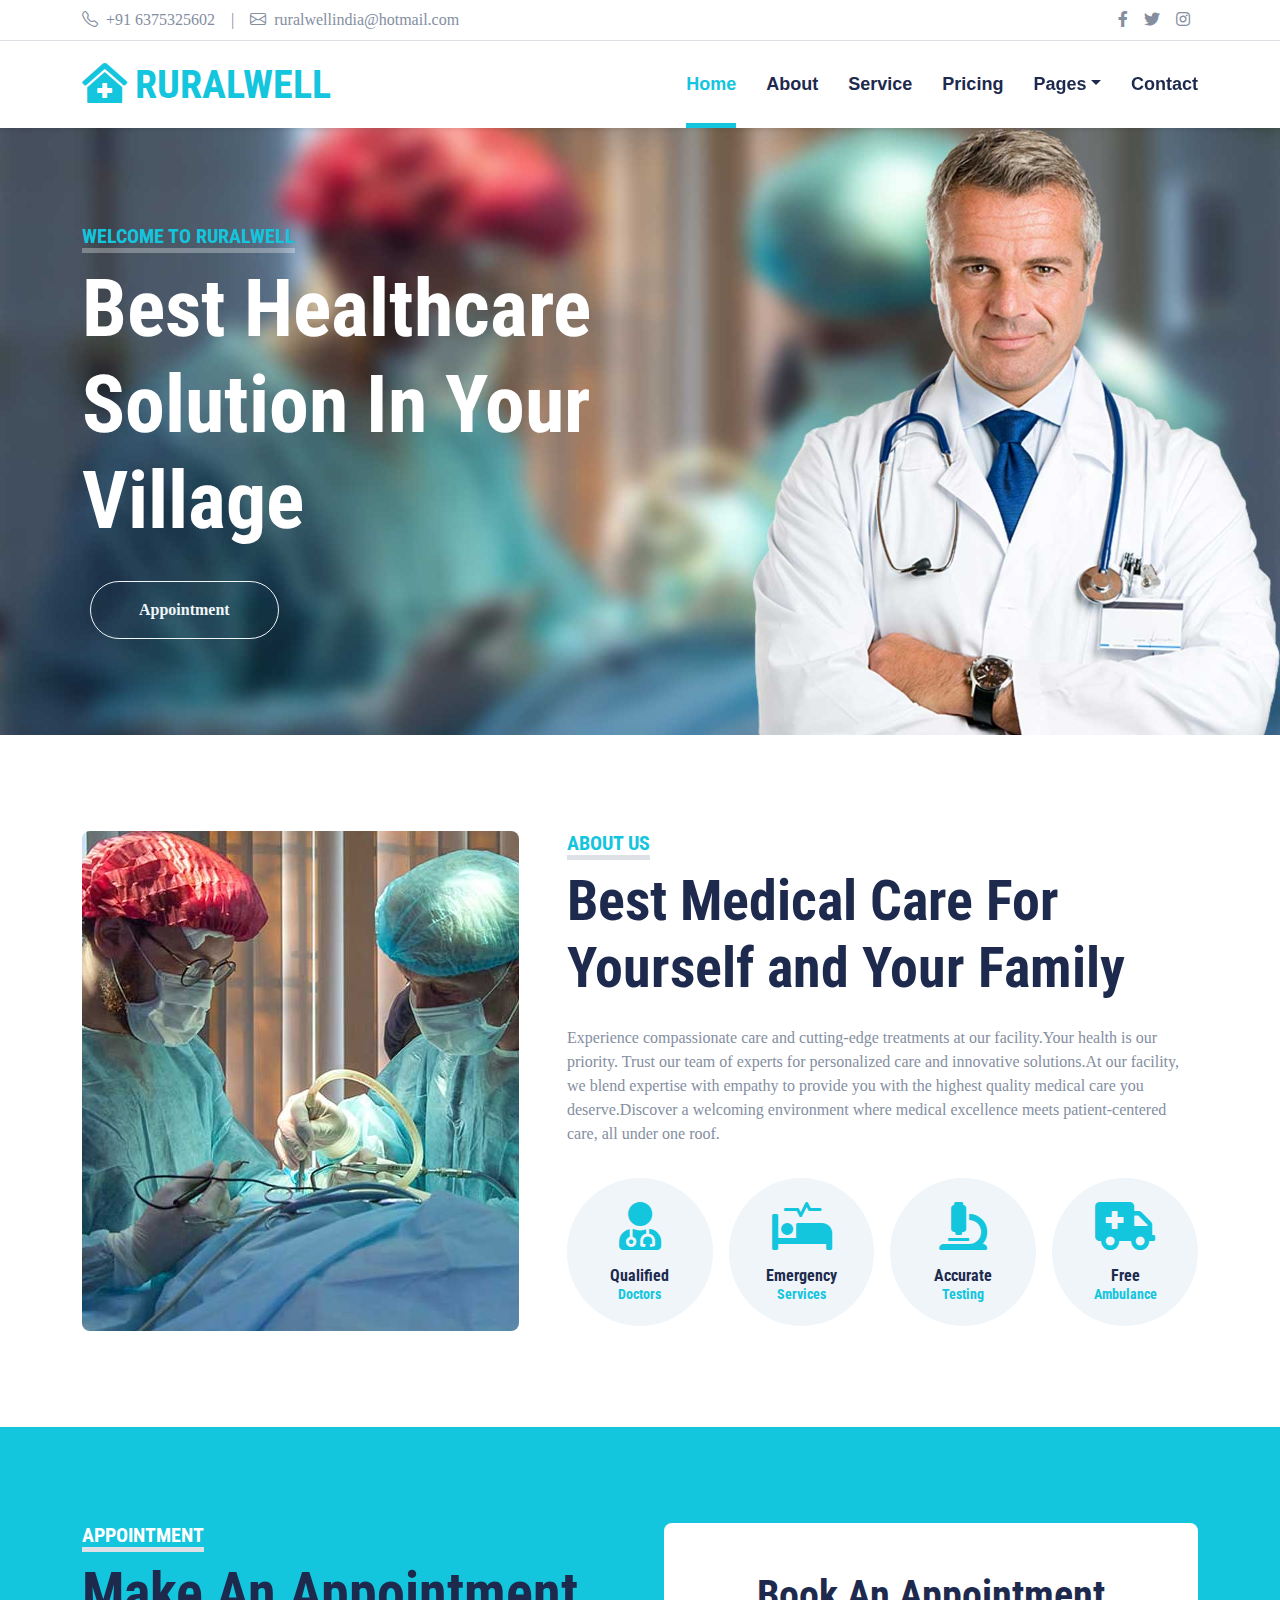
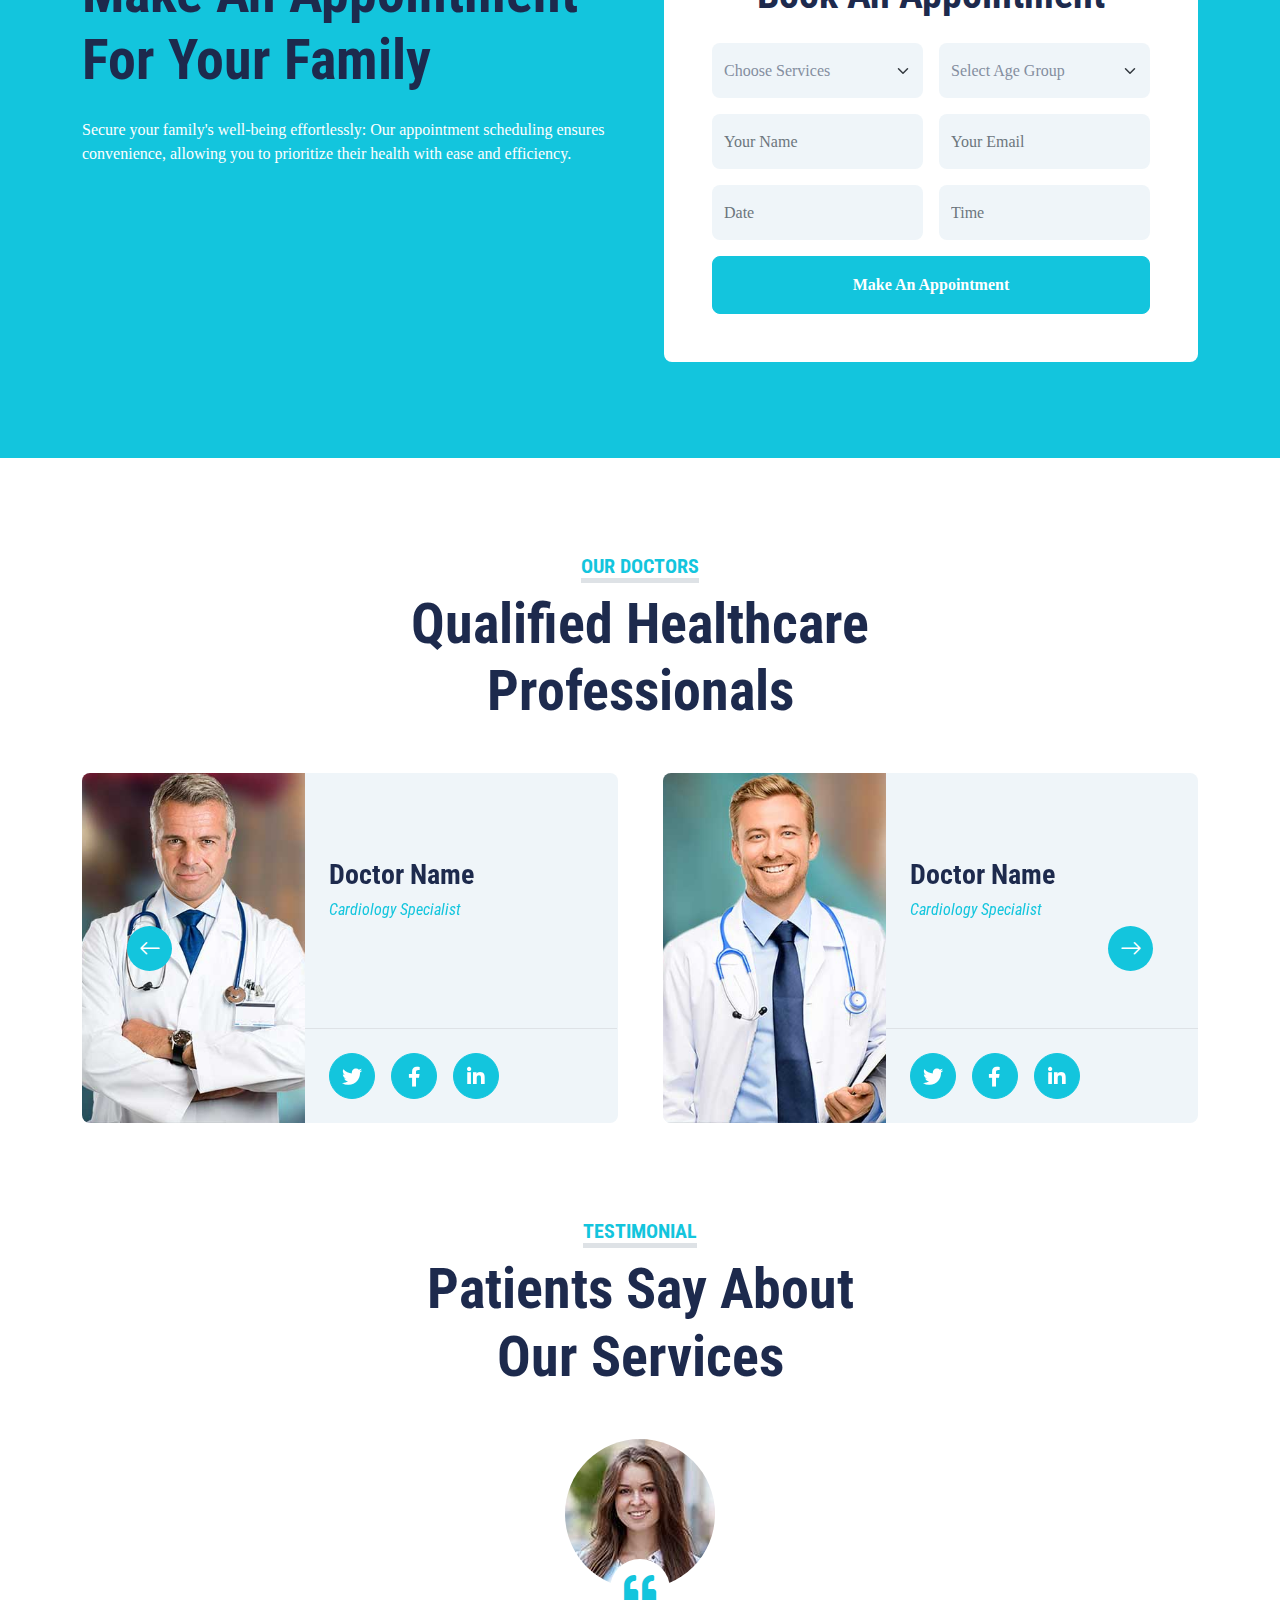
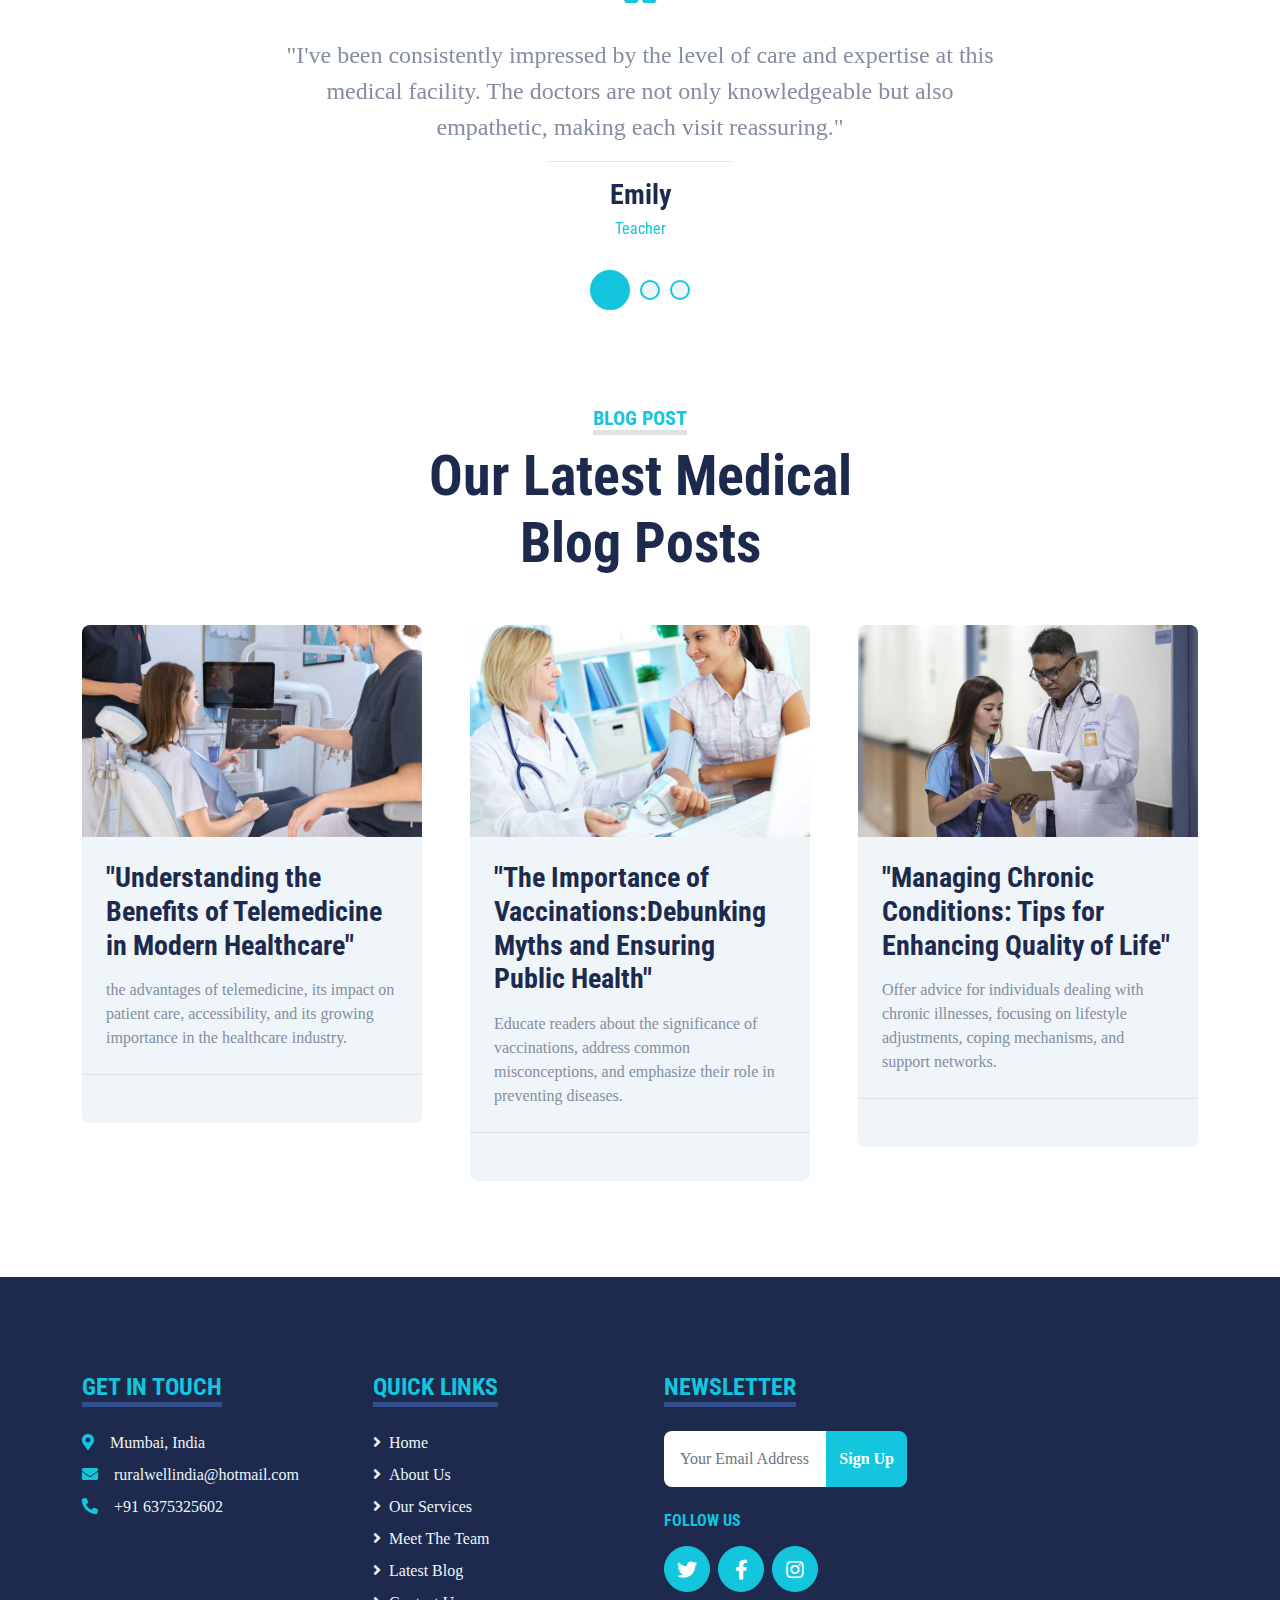
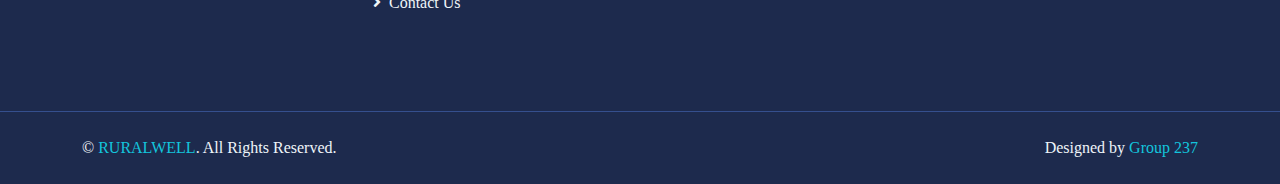
==== commit 0c11adf1: "remove comment" ====
--- a/index.html
+++ b/index.html
@@ -305,20 +305,6 @@
                                     </select>
                                 </div>
                                 <div class="col-12 col-sm-6">
-                                    <select class="form-select bg-light border-0" style="height: 55px;">
-                                        <option selected>Select doctors</option>
-                                        <option value="1">Gynaecologist</option>
-                                        <option value="2">Dentist</option>
-                                        <option value="3">Psychiatrist</option>
-                                        <option value="3">Cardiologist</option>
-                                        <option value="3">Gastroenterologist</option>
-                                        <option value="3">Pediatrician</option>
-                                        <option value="3">Orthopaedist</option>
-                                        <option value="3">Dermatologist</option>
-
-                                    </select>
-                                </div>
-                                <div class="col-12 col-sm-6">
                                     <input type="text" class="form-control bg-light border-0" placeholder="Your Name"
                                         style="height: 55px;">
                                 </div>
@@ -648,14 +634,7 @@
                                 misconceptions, and emphasize their role in preventing diseases.</p>
                         </div>
                         <div class="d-flex justify-content-between border-top p-4">
-                            <!-- <div class="d-flex align-items-center">
-                                <img class="rounded-circle me-2" src="img/user.jpg" width="25" height="25" alt="">
-                                <small>John Doe</small>
-                            </div>
-                            <div class="d-flex align-items-center">
-                                <small class="ms-3"><i class="far fa-eye text-primary me-1"></i>12345</small>
-                                <small class="ms-3"><i class="far fa-comment text-primary me-1"></i>123</small>
-                            </div> -->
+                            
                         </div>
                     </div>
                 </div>
@@ -781,4 +760,4 @@
     <script src="js/main.js"></script>
 </body>
 
-</html>
+</html>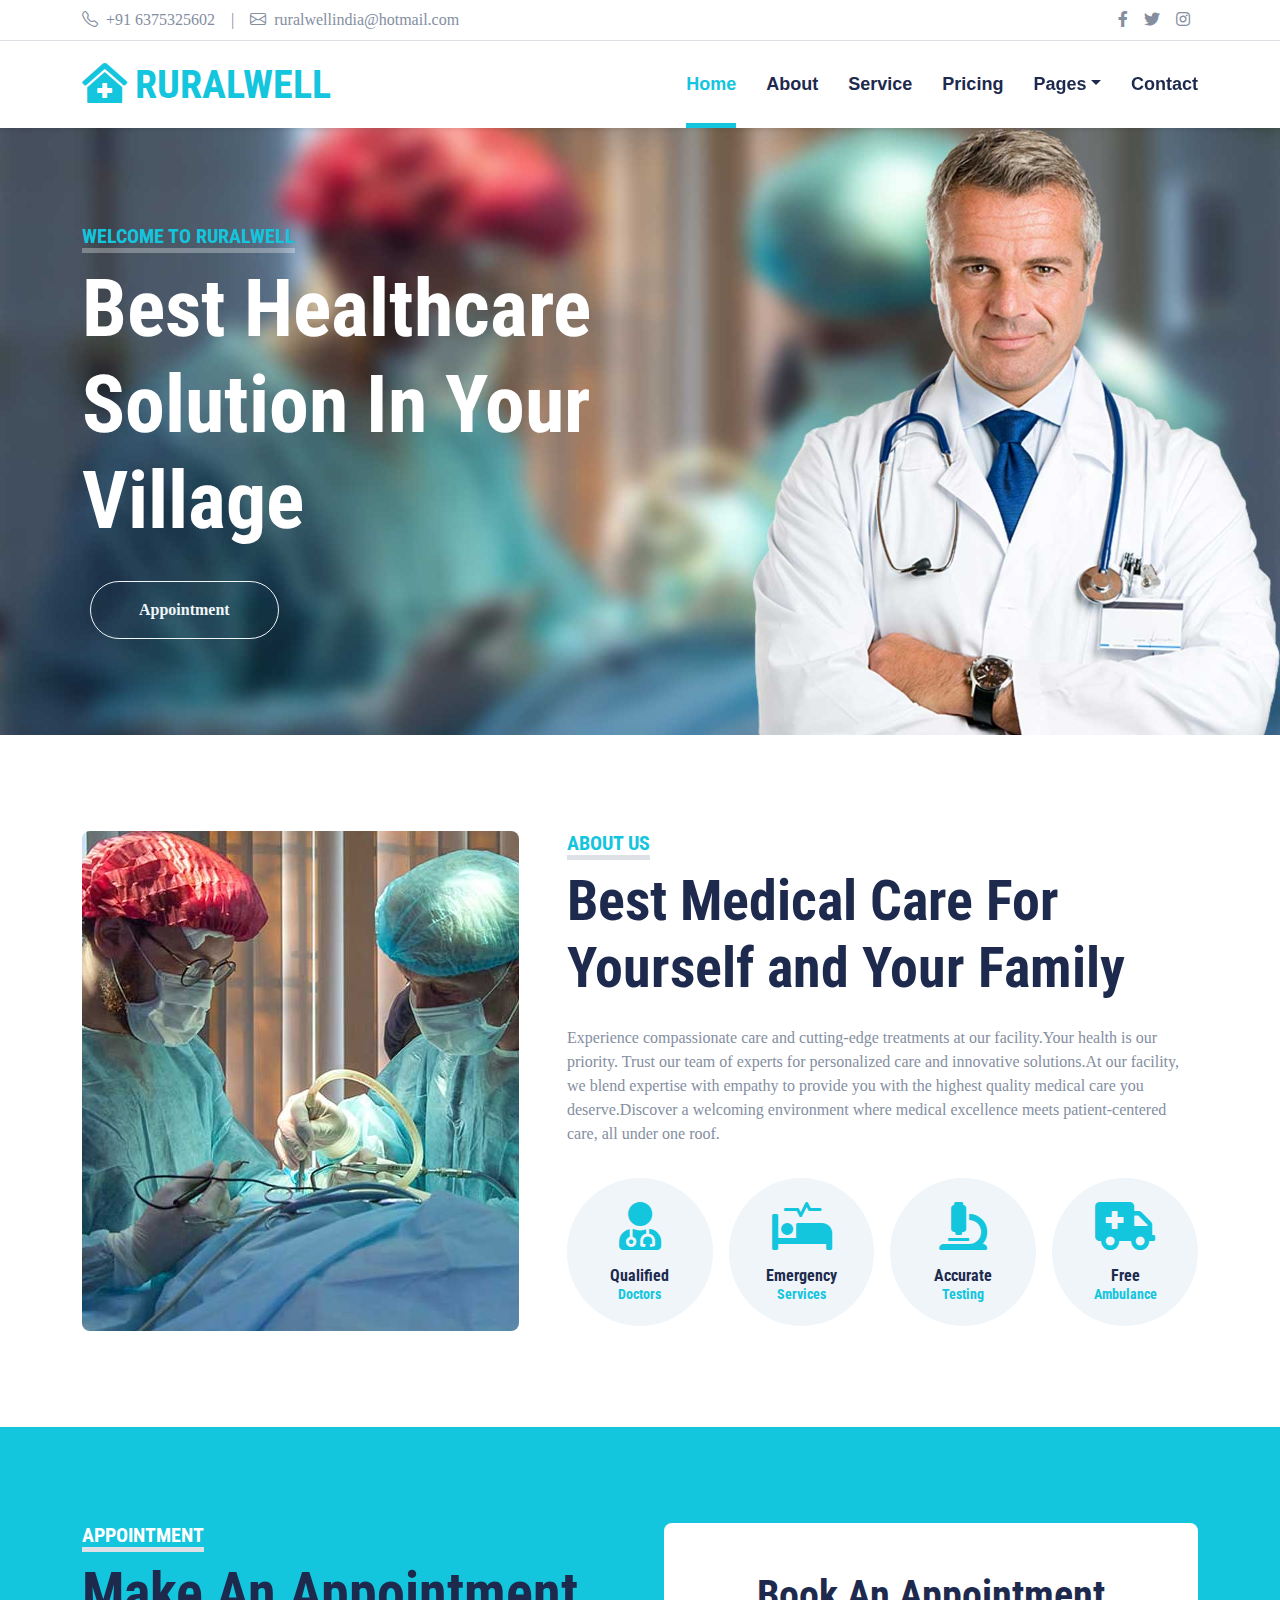
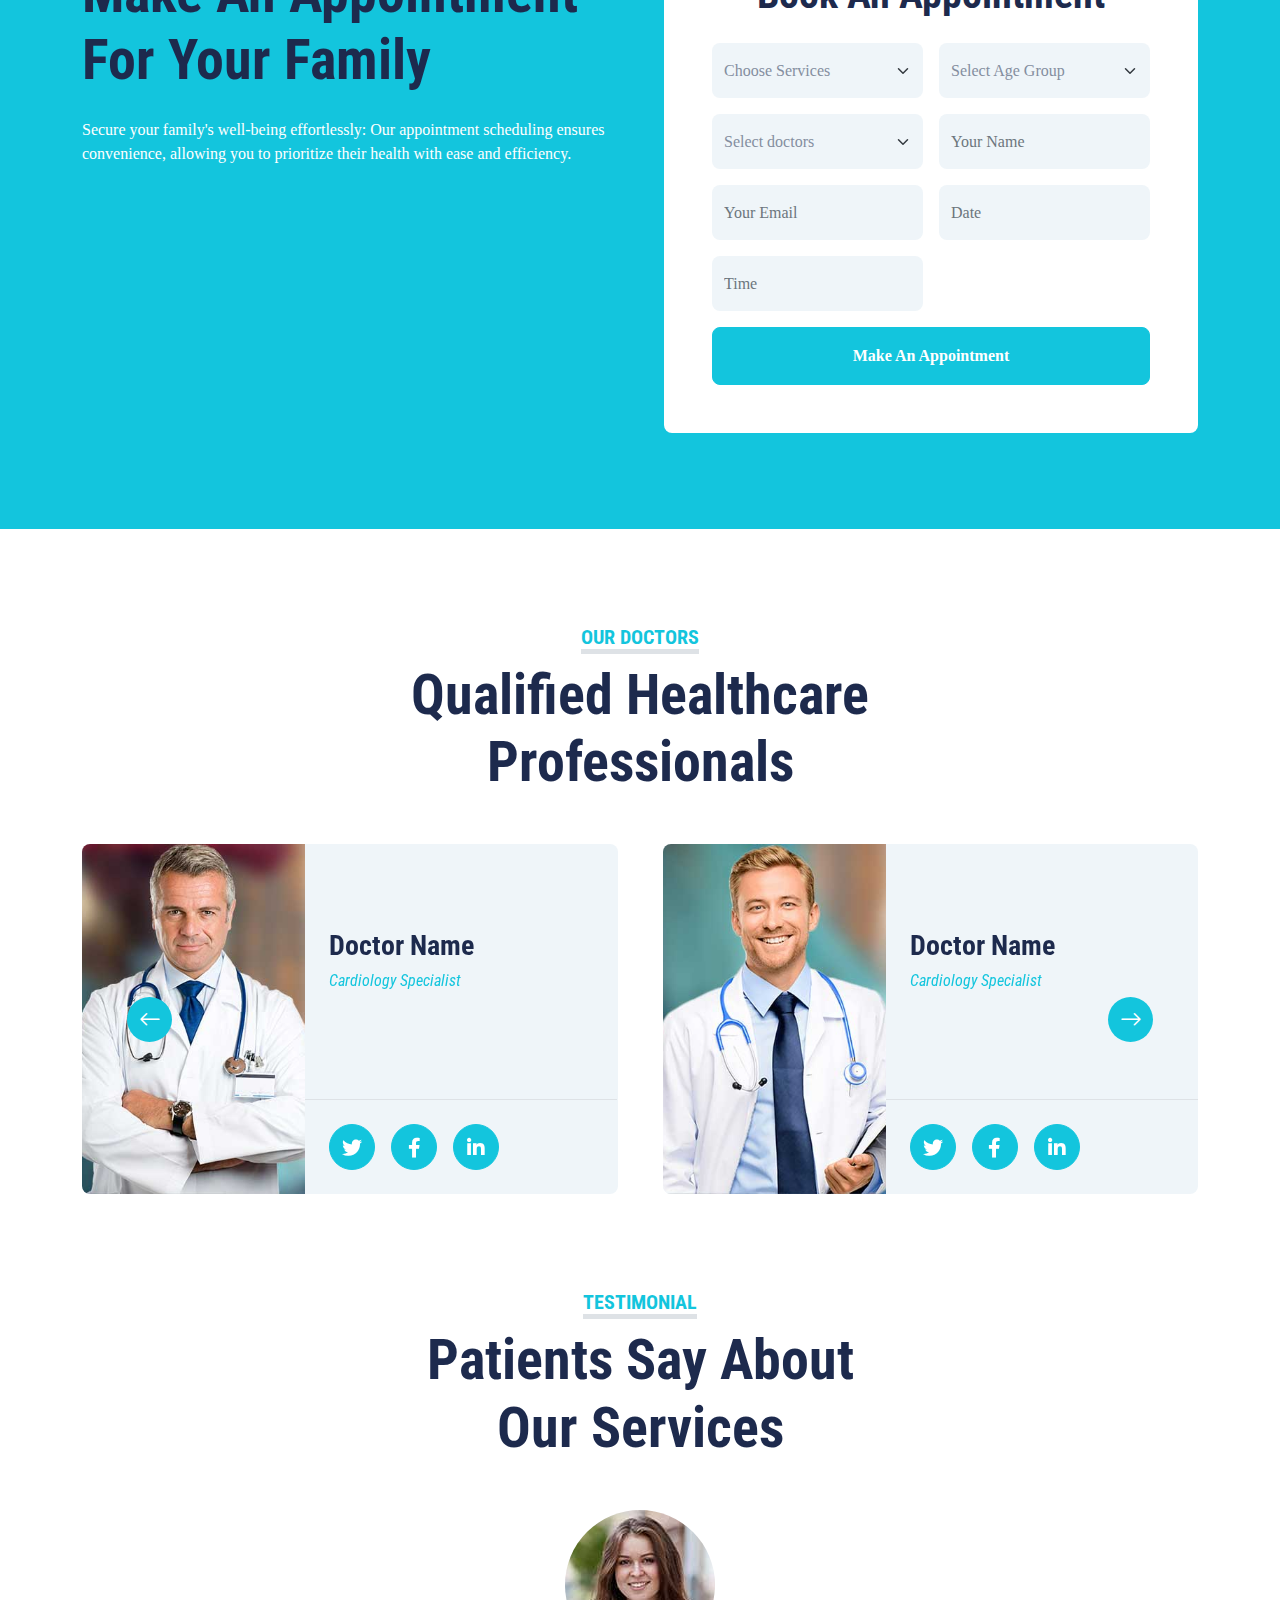
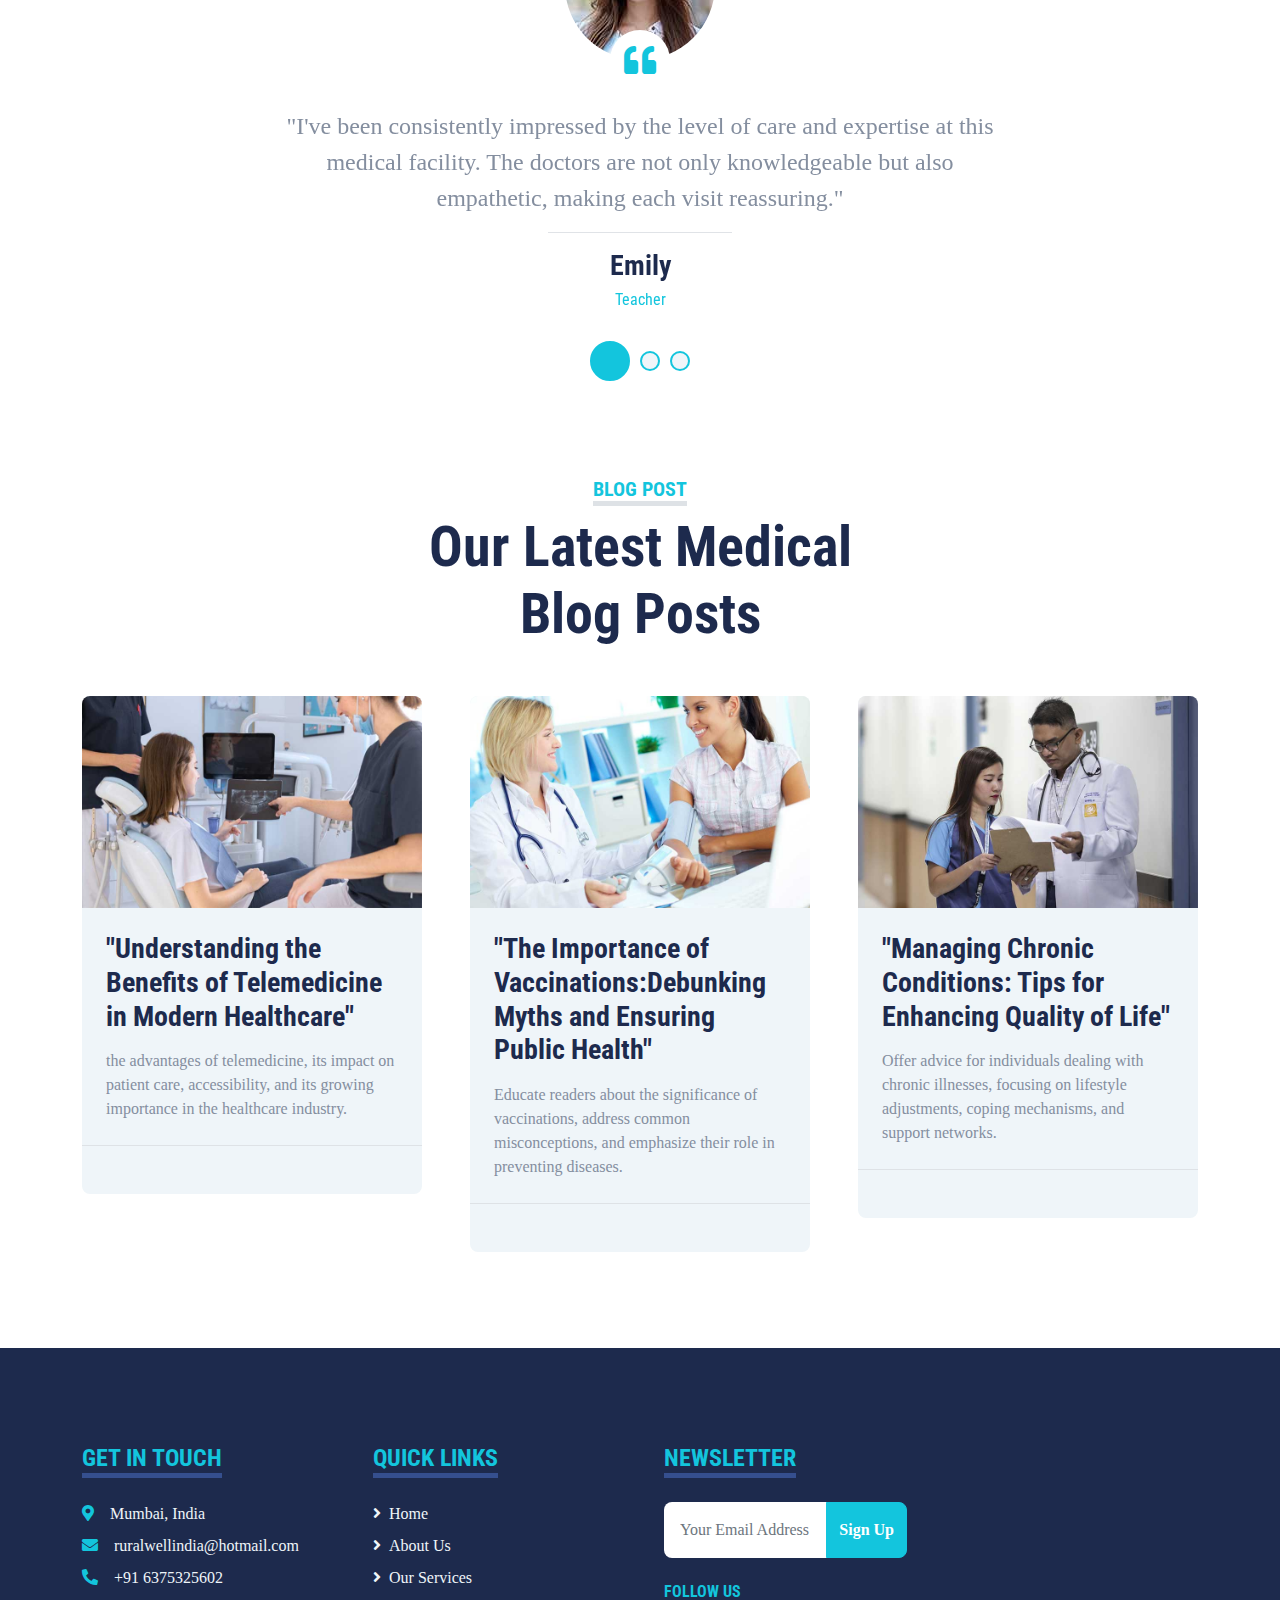
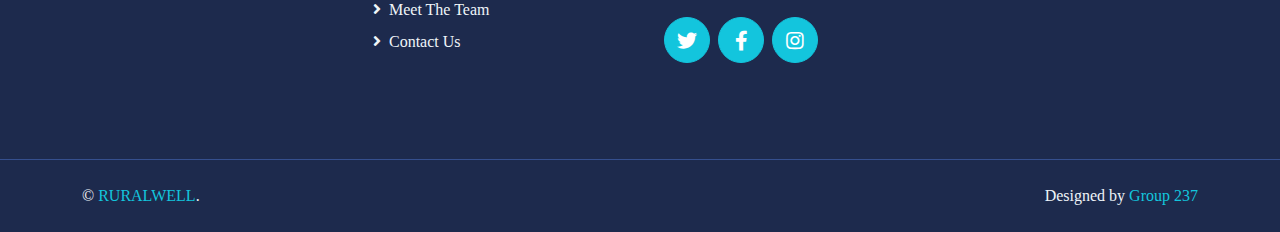
==== commit 3dc07e8b: "cleaning some comments" ====
--- a/index.html
+++ b/index.html
@@ -173,93 +173,6 @@
             </div>
         </div>
     </div>
-    <!-- About End -->
-
-
-    <!-- Services Start -->
-    <!-- <div class="container-fluid py-5">
-        <div class="container">
-            <div class="text-center mx-auto mb-5" style="max-width: 500px;">
-                <h5 class="d-inline-block text-primary text-uppercase border-bottom border-5">Services</h5>
-                <h1 class="display-4">Excellent Medical Services</h1>
-            </div>
-            <div class="row g-5">
-                <div class="col-lg-4 col-md-6">
-                    <div class="service-item bg-light rounded d-flex flex-column align-items-center justify-content-center text-center">
-                        <div class="service-icon mb-4">
-                            <i class="fa fa-2x fa-user-md text-white"></i>
-                        </div>
-                        <h4 class="mb-3">Emergency Care</h4>
-                        <p class="m-0">When every second counts, our emergency care team is here for you, delivering rapid and expert medical attention 24/7</p>
-                        <a class="btn btn-lg btn-primary rounded-pill" href="">
-                            <i class="bi bi-arrow-right"></i>
-                        </a>
-                    </div>
-                </div>
-                <div class="col-lg-4 col-md-6">
-                    <div class="service-item bg-light rounded d-flex flex-column align-items-center justify-content-center text-center">
-                        <div class="service-icon mb-4">
-                            <i class="fa fa-2x fa-procedures text-white"></i>
-                        </div>
-                        <h4 class="mb-3">Operation & Surgery</h4>
-                        <p class="m-0">With cutting-edge technology and a dedicated team of experts, our clinic's surgical operations are not just procedures, but transformative experiences ensuring your health and well-being.</p>
-                        <a class="btn btn-lg btn-primary rounded-pill" href="">
-                            <i class="bi bi-arrow-right"></i>
-                        </a>
-                    </div>
-                </div>
-                <div class="col-lg-4 col-md-6">
-                    <div class="service-item bg-light rounded d-flex flex-column align-items-center justify-content-center text-center">
-                        <div class="service-icon mb-4">
-                            <i class="fa fa-2x fa-stethoscope text-white"></i>
-                        </div>
-                        <h4 class="mb-3">Outdoor Checkup</h4>
-                        <p class="m-0">We provide home visites and door to door checkups for necessary patientes. </p>
-                        <a class="btn btn-lg btn-primary rounded-pill" href="">
-                            <i class="bi bi-arrow-right"></i>
-                        </a>
-                    </div>
-                </div>
-                <div class="col-lg-4 col-md-6">
-                    <div class="service-item bg-light rounded d-flex flex-column align-items-center justify-content-center text-center">
-                        <div class="service-icon mb-4">
-                            <i class="fa fa-2x fa-ambulance text-white"></i>
-                        </div>
-                        <h4 class="mb-3">Ambulance Service</h4>
-                        <p class="m-0">Urgency meets reliability in our ambulance service advertising, showcasing our swift response, experienced personnel, and unwavering commitment to saving lives.</p>
-                        <a class="btn btn-lg btn-primary rounded-pill" href="">
-                            <i class="bi bi-arrow-right"></i>
-                        </a>
-                    </div>
-                </div>
-                <div class="col-lg-4 col-md-6">
-                    <div class="service-item bg-light rounded d-flex flex-column align-items-center justify-content-center text-center">
-                        <div class="service-icon mb-4">
-                            <i class="fa fa-2x fa-pills text-white"></i>
-                        </div>
-                        <h4 class="mb-3">Medicine & Pharmacy</h4>
-                        <p class="m-0">Discovering health, one prescription at a time: Our pharmacy's advertising promotes accessible medicine, trusted expertise, and a commitment to wellness for every individual's journey towards better health.</p>
-                        <a class="btn btn-lg btn-primary rounded-pill" href="">
-                            <i class="bi bi-arrow-right"></i>
-                        </a>
-                    </div>
-                </div>
-                <div class="col-lg-4 col-md-6">
-                    <div class="service-item bg-light rounded d-flex flex-column align-items-center justify-content-center text-center">
-                        <div class="service-icon mb-4">
-                            <i class="fa fa-2x fa-microscope text-white"></i>
-                        </div>
-                        <h4 class="mb-3">Blood Testing</h4>
-                        <p class="m-0">Precision meets peace of mind: Our blood testing service advertising assures accuracy, confidentiality, and a pathway to proactive health management, empowering you with vital insights for a healthier tomorrow</p>
-                        <a class="btn btn-lg btn-primary rounded-pill" href="">
-                            <i class="bi bi-arrow-right"></i>
-                        </a>
-                    </div>
-                </div>
-            </div>
-        </div>
-    </div> -->
-
     <div class="container-fluid bg-primary my-5 py-5">
         <div class="container py-5">
             <div class="row gx-5">
@@ -270,8 +183,6 @@
                     </div>
                     <p class="text-white mb-5">Secure your family's well-being effortlessly: Our appointment scheduling
                         ensures convenience, allowing you to prioritize their health with ease and efficiency.</p>
-                    <!-- <a class="btn btn-dark rounded-pill py-3 px-5 me-3" href="">Find Doctor</a> -->
-                    <!-- <a class="btn btn-outline-dark rounded-pill py-3 px-5" href=""></a> -->
                 </div>
                 <div class="col-lg-6">
                     <div class="bg-white text-center rounded p-5">
@@ -305,6 +216,20 @@
                                     </select>
                                 </div>
                                 <div class="col-12 col-sm-6">
+                                    <select class="form-select bg-light border-0" style="height: 55px;">
+                                        <option selected>Select doctors</option>
+                                        <option value="1">Gynaecologist</option>
+                                        <option value="2">Dentist</option>
+                                        <option value="3">Psychiatrist</option>
+                                        <option value="3">Cardiologist</option>
+                                        <option value="3">Gastroenterologist</option>
+                                        <option value="3">Pediatrician</option>
+                                        <option value="3">Orthopaedist</option>
+                                        <option value="3">Dermatologist</option>
+
+                                    </select>
+                                </div>
+                                <div class="col-12 col-sm-6">
                                     <input type="text" class="form-control bg-light border-0" placeholder="Your Name"
                                         style="height: 55px;">
                                 </div>
@@ -337,94 +262,6 @@
             </div>
         </div>
     </div>
-    <!-- Appointment End -->
-
-
-    <!-- Pricing Plan Start -->
-    <!-- <div class="container-fluid py-5">
-        <div class="container">
-            <div class="text-center mx-auto mb-5" style="max-width: 500px;">
-                <h5 class="d-inline-block text-primary text-uppercase border-bottom border-5">Medical Packages</h5>
-                <h1 class="display-4">Awesome Medical Programs</h1>
-            </div>
-            <div class="owl-carousel price-carousel position-relative" style="padding: 0 45px 45px 45px;">
-                <div class="bg-light rounded text-center">
-                    <div class="position-relative">
-                        <img class="img-fluid rounded-top" src="img/price-1.jpg" alt="">
-                        <div class="position-absolute w-100 h-100 top-50 start-50 translate-middle rounded-top d-flex flex-column align-items-center justify-content-center" style="background: rgba(29, 42, 77, .8);">
-                            <h3 class="text-white">Pregnancy Care</h3>
-                            <h1 class="display-4 text-white mb-0">
-                                <small class="align-top fw-normal" style="font-size: 22px; line-height: 45px;"></small><small class="align-bottom fw-normal" style="font-size: 16px; line-height: 40px;"></small>
-                            </h1>
-                        </div>
-                    </div>
-                    <div class="text-center py-5">
-                        <p>Emergency Medical Treatment</p>
-                        <p>Highly Experienced Doctors</p>
-                        <p>Highest Success Rate</p>
-                        <p>Telephone Service</p>
-                        <a href="" class="btn btn-primary rounded-pill py-3 px-5 my-2">Apply Now</a>
-                    </div>
-                </div>
-                <div class="bg-light rounded text-center">
-                    <div class="position-relative">
-                        <img class="img-fluid rounded-top" src="img/price-2.jpg" alt="">
-                        <div class="position-absolute w-100 h-100 top-50 start-50 translate-middle rounded-top d-flex flex-column align-items-center justify-content-center" style="background: rgba(29, 42, 77, .8);">
-                            <h3 class="text-white">Health Checkup</h3>
-                            <h1 class="display-4 text-white mb-0">
-                            
-                            </h1>
-                        </div>
-                    </div>
-                    <div class="text-center py-5">
-                        <p>Emergency Medical Treatment</p>
-                        <p>Highly Experienced Doctors</p>
-                        <p>Highest Success Rate</p>
-                        <p>Telephone Service</p>
-                        <a href="" class="btn btn-primary rounded-pill py-3 px-5 my-2">Apply Now</a>
-                    </div>
-                </div>
-                <div class="bg-light rounded text-center">
-                    <div class="position-relative">
-                        <img class="img-fluid rounded-top" src="img/price-3.jpg" alt="">
-                        <div class="position-absolute w-100 h-100 top-50 start-50 translate-middle rounded-top d-flex flex-column align-items-center justify-content-center" style="background: rgba(29, 42, 77, .8);">
-                            <h3 class="text-white">Dental Care</h3>
-                            <h1 class="display-4 text-white mb-0">
-                            
-                            </h1>
-                        </div>
-                    </div>
-                    <div class="text-center py-5">
-                        <p>Emergency Medical Treatment</p>
-                        <p>Highly Experienced Doctors</p>
-                        <p>Highest Success Rate</p>
-                        <p>Telephone Service</p>
-                        <a href="" class="btn btn-primary rounded-pill py-3 px-5 my-2">Apply Now</a>
-                    </div>
-                </div>
-                <div class="bg-light rounded text-center">
-                    <div class="position-relative">
-                        <img class="img-fluid rounded-top" src="img/price-4.jpg" alt="">
-                        <div class="position-absolute w-100 h-100 top-50 start-50 translate-middle rounded-top d-flex flex-column align-items-center justify-content-center" style="background: rgba(29, 42, 77, .8);">
-                            <h3 class="text-white">Operation & Surgery</h3>
-                            <h1 class="display-4 text-white mb-0">
-                                
-                            </h1>
-                        </div>
-                    </div>
-                    <div class="text-center py-5">
-                        <p>Emergency Medical Treatment</p>
-                        <p>Highly Experienced Doctors</p>
-                        <p>Highest Success Rate</p>
-                        <p>Telephone Service</p>
-                        <a href="" class="btn btn-primary rounded-pill py-3 px-5 my-2">Apply Now</a>
-                    </div>
-                </div>
-            </div>
-        </div>
-    </div> -->
-    <!-- Pricing Plan End -->
-
 
     <!-- Team Start -->
     <div class="container-fluid py-5">
@@ -443,7 +280,6 @@
                             <div class="mt-auto p-4">
                                 <h3>Doctor Name</h3>
                                 <h6 class="fw-normal fst-italic text-primary mb-4">Cardiology Specialist</h6>
-                                <!-- <p class="m-0">Doctor's collifications</p> -->
                             </div>
                             <div class="d-flex mt-auto border-top p-4">
                                 <a class="btn btn-lg btn-primary btn-lg-square rounded-circle me-3" href="#"><i
@@ -465,7 +301,6 @@
                             <div class="mt-auto p-4">
                                 <h3>Doctor Name</h3>
                                 <h6 class="fw-normal fst-italic text-primary mb-4">Cardiology Specialist</h6>
-                                <!-- <p class="m-0">Doctor's collifications</p> -->
                             </div>
                             <div class="d-flex mt-auto border-top p-4">
                                 <a class="btn btn-lg btn-primary btn-lg-square rounded-circle me-3" href="#"><i
@@ -487,7 +322,6 @@
                             <div class="mt-auto p-4">
                                 <h3>Doctor Name</h3>
                                 <h6 class="fw-normal fst-italic text-primary mb-4">Cardiology Specialist</h6>
-                                <!-- <p class="m-0">Doctor's collifications</p> -->
                             </div>
                             <div class="d-flex mt-auto border-top p-4">
                                 <a class="btn btn-lg btn-primary btn-lg-square rounded-circle me-3" href="#"><i
@@ -506,31 +340,7 @@
     <!-- Team End -->
 
 
-    <!-- Search Start -->
-    <!-- <div class="container-fluid bg-primary my-5 py-5">
-        <div class="container py-5">
-            <div class="text-center mx-auto mb-5" style="max-width: 500px;">
-                <h5 class="d-inline-block text-white text-uppercase border-bottom border-5">Find A Doctor</h5>
-                <h1 class="display-4 mb-4">Find A Healthcare Professionals</h1>
-                <h5 class="text-white fw-normal"> Discover and connect with top-tier healthcare professionals through
-                    our seamless platform, ensuring tailored and reliable solutions for your health needs</h5>
-            </div>
-            <div class="mx-auto" style="width: 100%; max-width: 600px;">
-                <div class="input-group">
-                    <select class="form-select border-primary w-25" style="height: 60px;">
-                        <option selected>Department</option>
-                        <option value="1">Department 1</option>
-                        <option value="2">Department 2</option>
-                        <option value="3">Department 3</option>
-                    </select>
-                    <input type="text" class="form-control border-primary w-50" placeholder="Keyword">
-                    <button class="btn btn-dark border-0 w-25">Search</button>
-                </div>
-            </div>
-        </div>
-    </div> -->
-    <!-- Search End -->
-
+   
 
     <!-- Testimonial Start -->
     <div class="container-fluid py-5">
@@ -613,14 +423,6 @@
                                 and its growing importance in the healthcare industry.</p>
                         </div>
                         <div class="d-flex justify-content-between border-top p-4">
-                            <!-- <div class="d-flex align-items-center">
-                                <img class="rounded-circle me-2" src="img/user.jpg" width="25" height="25" alt="">
-                                <small>John Doe</small>
-                            </div>
-                            <div class="d-flex align-items-center">
-                                <small class="ms-3"><i class="far fa-eye text-primary me-1"></i>12345</small>
-                                <small class="ms-3"><i class="far fa-comment text-primary me-1"></i>123</small>
-                            </div> -->
                         </div>
                     </div>
                 </div>
@@ -648,13 +450,6 @@
                                 focusing on lifestyle adjustments, coping mechanisms, and support networks.</p>
                         </div>
                         <div class="d-flex justify-content-between border-top p-4">
-                            <!-- <div class="d-flex align-items-center">
-                                <img class="rounded-circle me-2" src="img/user.jpg" width="25" height="25" alt="">
-                                <small>John Doe</small> -->
-                            <!-- </div>
-                            <div class="d-flex align-items-center">
-                                <small class="ms-3"><i class="far fa-eye text-primary me-1"></i>12345</small>
-                                <small class="ms-3"><i class="far fa-comment text-primary me-1"></i>123</small> -->
                         </div>
                     </div>
                 </div>
@@ -684,24 +479,11 @@
                     <div class="d-flex flex-column justify-content-start">
                         <a class="text-light mb-2" href="#"><i class="fa fa-angle-right me-2"></i>Home</a>
                         <a class="text-light mb-2" href="#"><i class="fa fa-angle-right me-2"></i>About Us</a>
-                        <a class="text-light mb-2" href="#"><i class="fa fa-angle-right me-2"></i>Our Services</a>
-                        <a class="text-light mb-2" href="#"><i class="fa fa-angle-right me-2"></i>Meet The Team</a>
-                        <a class="text-light mb-2" href="#"><i class="fa fa-angle-right me-2"></i>Latest Blog</a>
+                        <a class="text-light mb-2" href="service.html"><i class="fa fa-angle-right me-2"></i>Our Services</a>
+                        <a class="text-light mb-2" href="team.html"><i class="fa fa-angle-right me-2"></i>Meet The Team</a>
                         <a class="text-light" href="#"><i class="fa fa-angle-right me-2"></i>Contact Us</a>
                     </div>
                 </div>
-                <!-- <div class="col-lg-3 col-md-6">
-                    <h4 class="d-inline-block text-primary text-uppercase border-bottom border-5 border-secondary mb-4">
-                        Popular Links</h4>
-                    <div class="d-flex flex-column justify-content-start">
-                        <a class="text-light mb-2" href="#"><i class="fa fa-angle-right me-2"></i>Home</a>
-                        <a class="text-light mb-2" href="#"><i class="fa fa-angle-right me-2"></i>About Us</a>
-                        <a class="text-light mb-2" href="#"><i class="fa fa-angle-right me-2"></i>Our Services</a>
-                        <a class="text-light mb-2" href="#"><i class="fa fa-angle-right me-2"></i>Meet The Team</a>
-                        <a class="text-light mb-2" href="#"><i class="fa fa-angle-right me-2"></i>Latest Blog</a>
-                        <a class="text-light" href="#"><i class="fa fa-angle-right me-2"></i>Contact Us</a>
-                    </div>
-                </div> -->
                 <div class="col-lg-3 col-md-6">
                     <h4 class="d-inline-block text-primary text-uppercase border-bottom border-5 border-secondary mb-4">
                         Newsletter</h4>
@@ -717,8 +499,6 @@
                                 class="fab fa-twitter"></i></a>
                         <a class="btn btn-lg btn-primary btn-lg-square rounded-circle me-2" href="#"><i
                                 class="fab fa-facebook-f"></i></a>
-                        <!-- <a class="btn btn-lg btn-primary btn-lg-square rounded-circle me-2" href="#"><i
-                                class="fab fa-linkedin-in"></i></a> -->
                         <a class="btn btn-lg btn-primary btn-lg-square rounded-circle" href="#"><i
                                 class="fab fa-instagram"></i></a>
                     </div>
@@ -730,7 +510,7 @@
         <div class="container">
             <div class="row g-5">
                 <div class="col-md-6 text-center text-md-start">
-                    <p class="mb-md-0">&copy; <a class="text-primary" href="#">RURALWELL</a>. All Rights Reserved.
+                    <p class="mb-md-0">&copy; <a class="text-primary" href="#">RURALWELL</a>.
                     </p>
                 </div>
                 <div class="col-md-6 text-center text-md-end">
@@ -760,4 +540,4 @@
     <script src="js/main.js"></script>
 </body>
 
-</html>+</html>
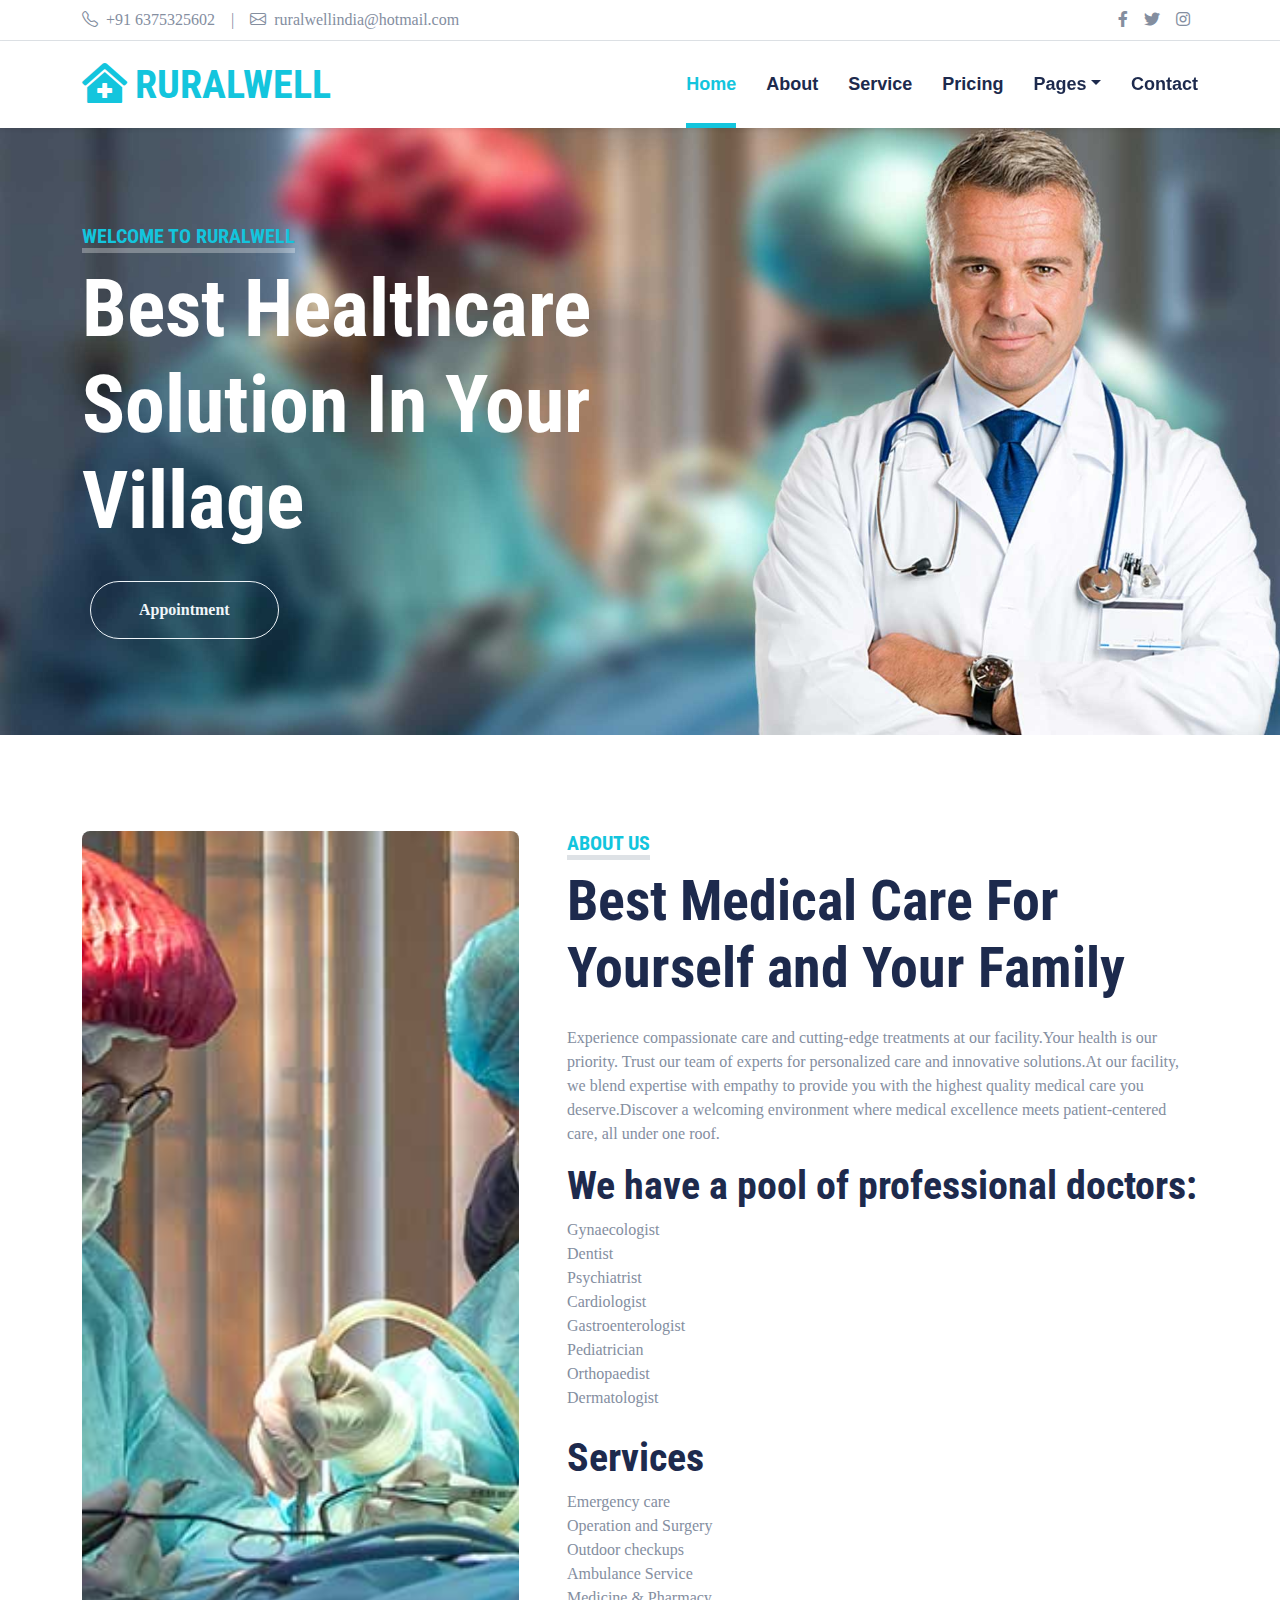
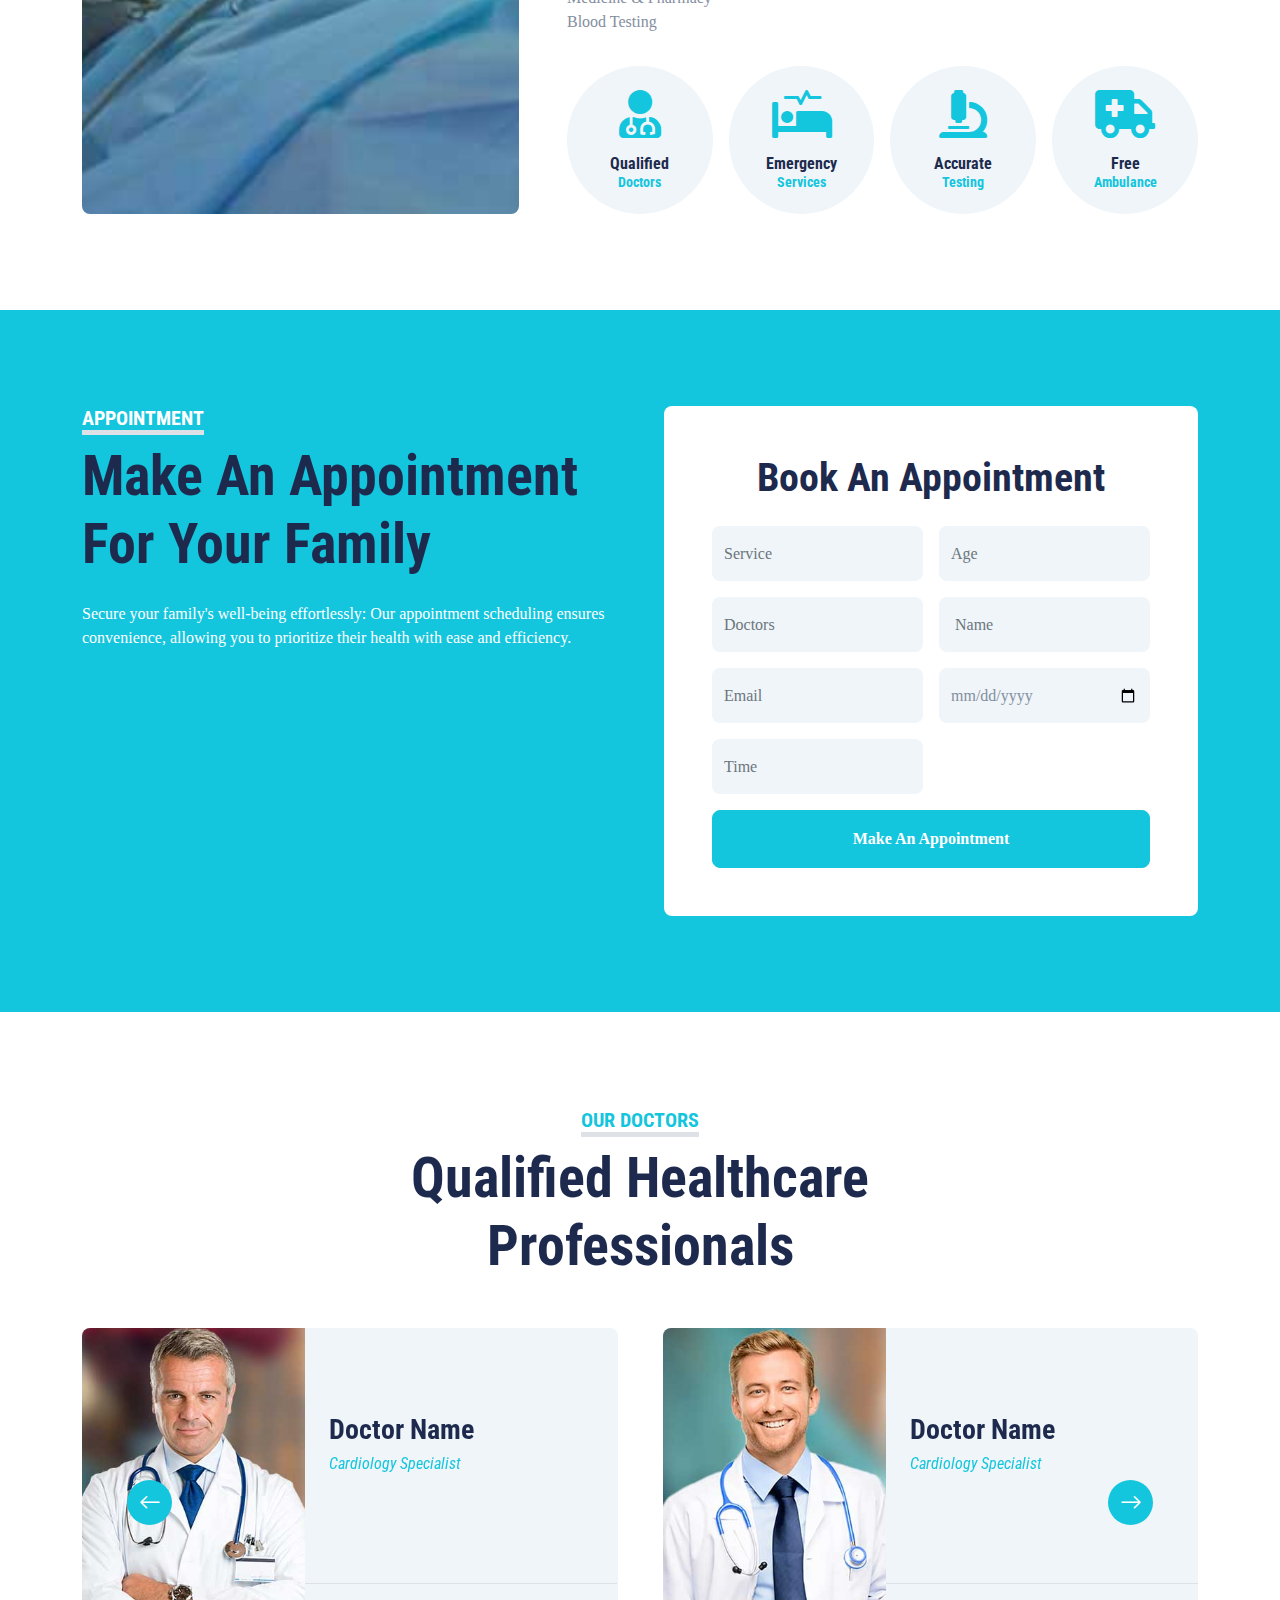
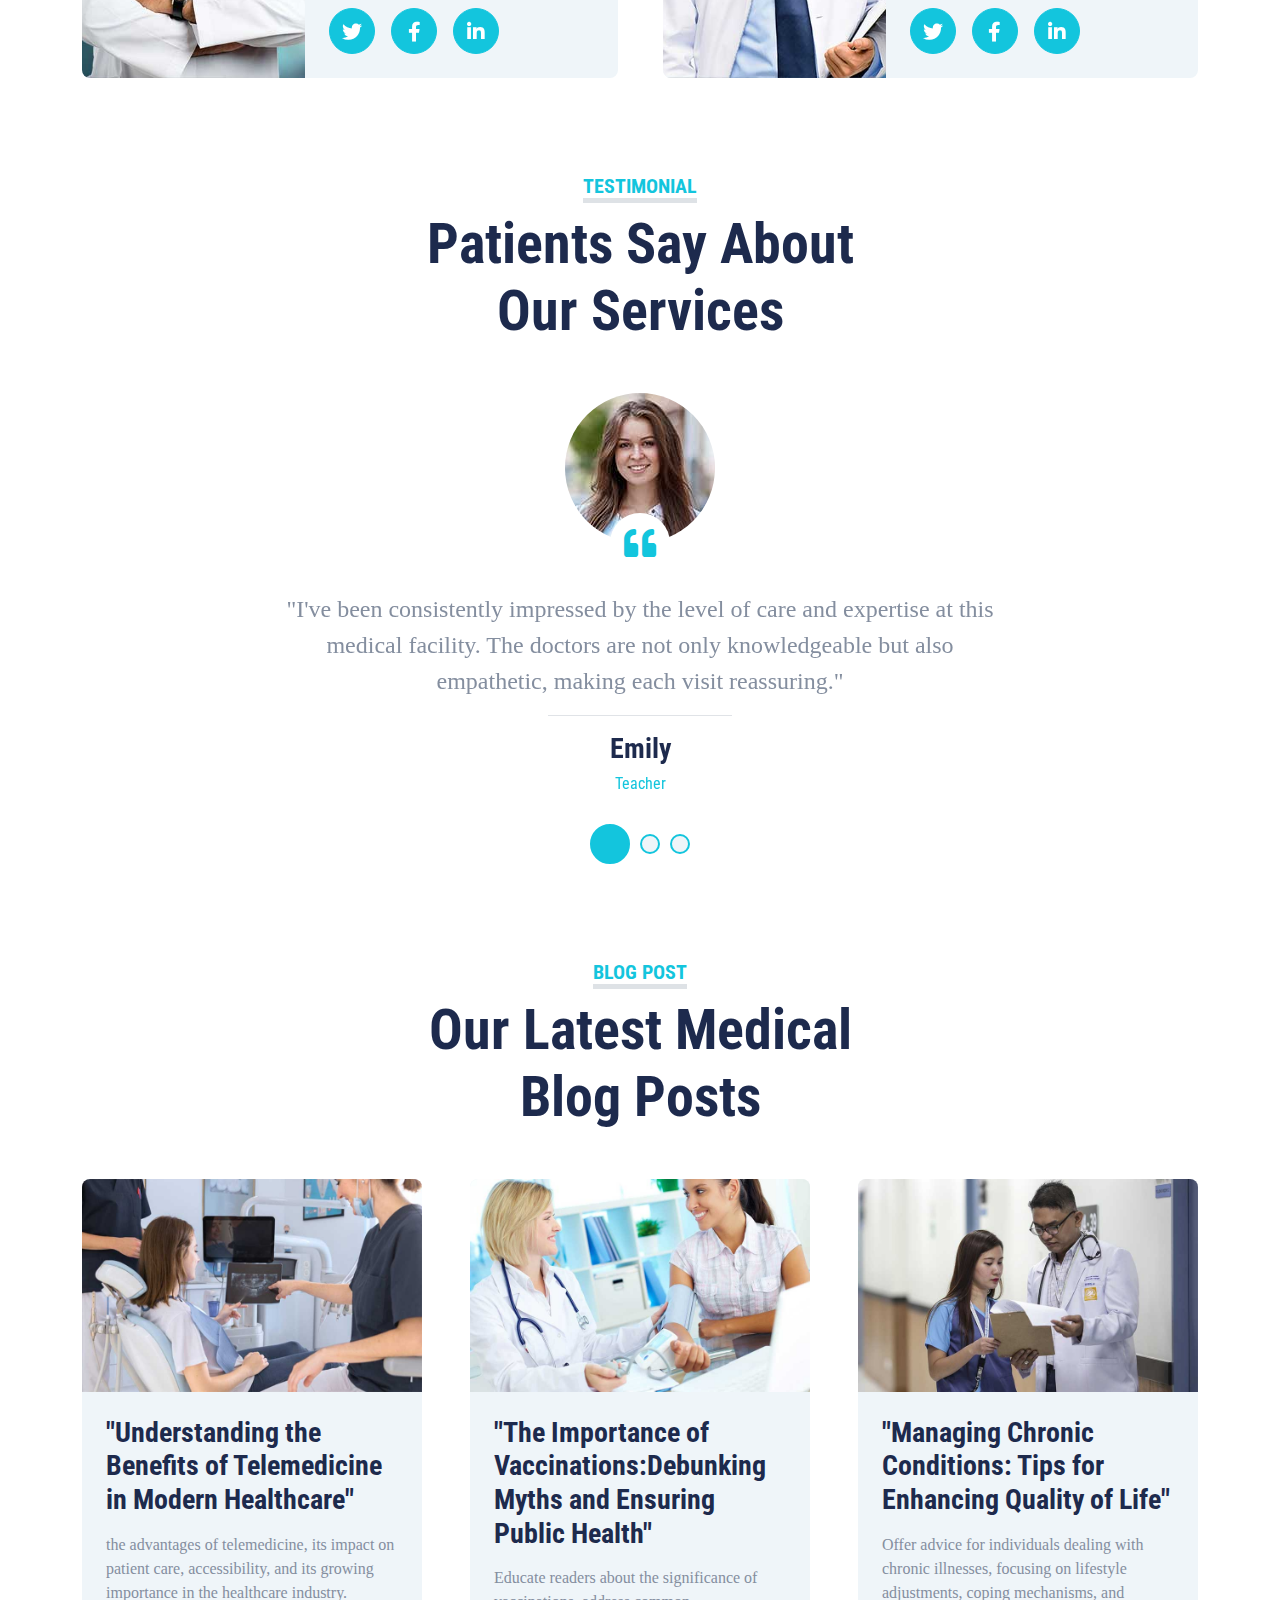
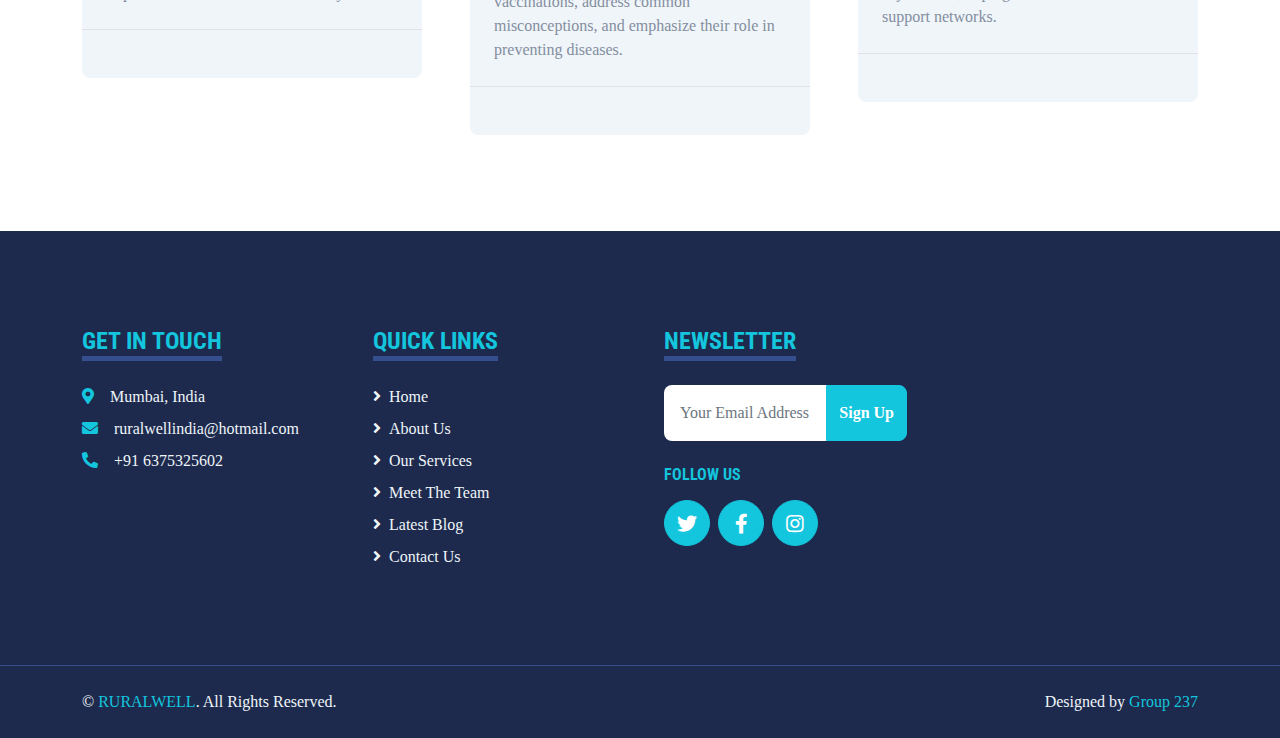
==== commit 5ee0b103: "Update index.html" ====
--- a/index.html
+++ b/index.html
@@ -6,8 +6,11 @@
     <title>RURALWELL- Hospital Website Template</title>
     <meta content="width=device-width, initial-scale=1.0" name="viewport">
     
-    <!-- Favicon -->
-    <link href="img/favicon.ico" rel="icon">
+    <link rel="apple-touch-icon" sizes="180x180" href="/apple-touch-icon.png">
+    <link rel="icon" type="image/png" sizes="32x32" href="/favicon-32x32.png">
+    <link rel="icon" type="image/png" sizes="16x16" href="/favicon-16x16.png">
+    <link rel="manifest" href="/site.webmanifest">
+    
 
     <!-- Google Web Fonts -->
     <link rel="preconnect" href="https://fonts.gstatic.com">
@@ -142,7 +145,24 @@
                         priority. Trust our team of experts for personalized care and innovative solutions.At our
                         facility, we blend expertise with empathy to provide you with the highest quality medical care
                         you deserve.Discover a welcoming environment where medical excellence meets patient-centered
-                        care, all under one roof.</p>
+                        care, all under one roof. <br>
+                        <h1>We have a pool of professional doctors:</h1>
+                        Gynaecologist
+                        <br>Dentist
+                        <br>Psychiatrist 
+                        <br>Cardiologist 
+                        <br>Gastroenterologist 
+                        <br> Pediatrician 
+                        <br>Orthopaedist 
+                        <br>Dermatologist
+                        <br>
+                        <br><h1>Services</h1>
+                        Emergency care
+                        <br>Operation and Surgery
+                        <br>Outdoor checkups
+                        <br>Ambulance Service
+                        <br>Medicine & Pharmacy
+                        <br>Blood Testing</p>
                     <div class="row g-3 pt-3">
                         <div class="col-sm-3 col-6">
                             <div class="bg-light text-center rounded-circle py-4">
@@ -173,6 +193,93 @@
             </div>
         </div>
     </div>
+    <!-- About End -->
+
+
+    <!-- Services Start -->
+    <!-- <div class="container-fluid py-5">
+        <div class="container">
+            <div class="text-center mx-auto mb-5" style="max-width: 500px;">
+                <h5 class="d-inline-block text-primary text-uppercase border-bottom border-5">Services</h5>
+                <h1 class="display-4">Excellent Medical Services</h1>
+            </div>
+            <div class="row g-5">
+                <div class="col-lg-4 col-md-6">
+                    <div class="service-item bg-light rounded d-flex flex-column align-items-center justify-content-center text-center">
+                        <div class="service-icon mb-4">
+                            <i class="fa fa-2x fa-user-md text-white"></i>
+                        </div>
+                        <h4 class="mb-3">Emergency Care</h4>
+                        <p class="m-0">When every second counts, our emergency care team is here for you, delivering rapid and expert medical attention 24/7</p>
+                        <a class="btn btn-lg btn-primary rounded-pill" href="">
+                            <i class="bi bi-arrow-right"></i>
+                        </a>
+                    </div>
+                </div>
+                <div class="col-lg-4 col-md-6">
+                    <div class="service-item bg-light rounded d-flex flex-column align-items-center justify-content-center text-center">
+                        <div class="service-icon mb-4">
+                            <i class="fa fa-2x fa-procedures text-white"></i>
+                        </div>
+                        <h4 class="mb-3">Operation & Surgery</h4>
+                        <p class="m-0">With cutting-edge technology and a dedicated team of experts, our clinic's surgical operations are not just procedures, but transformative experiences ensuring your health and well-being.</p>
+                        <a class="btn btn-lg btn-primary rounded-pill" href="">
+                            <i class="bi bi-arrow-right"></i>
+                        </a>
+                    </div>
+                </div>
+                <div class="col-lg-4 col-md-6">
+                    <div class="service-item bg-light rounded d-flex flex-column align-items-center justify-content-center text-center">
+                        <div class="service-icon mb-4">
+                            <i class="fa fa-2x fa-stethoscope text-white"></i>
+                        </div>
+                        <h4 class="mb-3">Outdoor Checkup</h4>
+                        <p class="m-0">We provide home visites and door to door checkups for necessary patientes. </p>
+                        <a class="btn btn-lg btn-primary rounded-pill" href="">
+                            <i class="bi bi-arrow-right"></i>
+                        </a>
+                    </div>
+                </div>
+                <div class="col-lg-4 col-md-6">
+                    <div class="service-item bg-light rounded d-flex flex-column align-items-center justify-content-center text-center">
+                        <div class="service-icon mb-4">
+                            <i class="fa fa-2x fa-ambulance text-white"></i>
+                        </div>
+                        <h4 class="mb-3">Ambulance Service</h4>
+                        <p class="m-0">Urgency meets reliability in our ambulance service advertising, showcasing our swift response, experienced personnel, and unwavering commitment to saving lives.</p>
+                        <a class="btn btn-lg btn-primary rounded-pill" href="">
+                            <i class="bi bi-arrow-right"></i>
+                        </a>
+                    </div>
+                </div>
+                <div class="col-lg-4 col-md-6">
+                    <div class="service-item bg-light rounded d-flex flex-column align-items-center justify-content-center text-center">
+                        <div class="service-icon mb-4">
+                            <i class="fa fa-2x fa-pills text-white"></i>
+                        </div>
+                        <h4 class="mb-3">Medicine & Pharmacy</h4>
+                        <p class="m-0">Discovering health, one prescription at a time: Our pharmacy's advertising promotes accessible medicine, trusted expertise, and a commitment to wellness for every individual's journey towards better health.</p>
+                        <a class="btn btn-lg btn-primary rounded-pill" href="">
+                            <i class="bi bi-arrow-right"></i>
+                        </a>
+                    </div>
+                </div>
+                <div class="col-lg-4 col-md-6">
+                    <div class="service-item bg-light rounded d-flex flex-column align-items-center justify-content-center text-center">
+                        <div class="service-icon mb-4">
+                            <i class="fa fa-2x fa-microscope text-white"></i>
+                        </div>
+                        <h4 class="mb-3">Blood Testing</h4>
+                        <p class="m-0">Precision meets peace of mind: Our blood testing service advertising assures accuracy, confidentiality, and a pathway to proactive health management, empowering you with vital insights for a healthier tomorrow</p>
+                        <a class="btn btn-lg btn-primary rounded-pill" href="">
+                            <i class="bi bi-arrow-right"></i>
+                        </a>
+                    </div>
+                </div>
+            </div>
+        </div>
+    </div> -->
+
     <div class="container-fluid bg-primary my-5 py-5">
         <div class="container py-5">
             <div class="row gx-5">
@@ -183,25 +290,42 @@
                     </div>
                     <p class="text-white mb-5">Secure your family's well-being effortlessly: Our appointment scheduling
                         ensures convenience, allowing you to prioritize their health with ease and efficiency.</p>
+                    <!-- <a class="btn btn-dark rounded-pill py-3 px-5 me-3" href="">Find Doctor</a> -->
+                    <!-- <a class="btn btn-outline-dark rounded-pill py-3 px-5" href=""></a> -->
                 </div>
                 <div class="col-lg-6">
                     <div class="bg-white text-center rounded p-5">
                         <h1 class="mb-4">Book An Appointment</h1>
-                        <form>
+                        <form action="php.php"  method="post">
                             <div class="row g-3">
+
+                                <!--comment->
+                                <!--<div class="col-12 col-sm-6">
+                                    <label for="Service">Servie</label>
+                                    <input type="text" name="Service" required>
+                                </div> -->
                                 <div class="col-12 col-sm-6">
-                                    <select class="form-select bg-light border-0" style="height: 55px;">
-                                        <option selected>Choose Services</option>
+                                    <input type="text" name="Service" required class="form-control bg-light border-0" placeholder="Service"
+                                        style="height: 55px;">
+                                </div>
+
+                                <!--original drop down menu services->
+                                <!--<select class="form-select bg-light border-0" style="height: 55px;">
+                                        <option selected>Services</option>
                                         <option value="1"> Emergency Care</option>
                                         <option value="2"> Operation & Surgery</option>
                                         <option value="3"> Outdoor Checkup</option>
                                         <option value="4"> Ambulance Service</option>
                                         <option value="5"> Medicine & Pharmacy</option>
                                         <option value="6"> Blood Testing </option>
-
                                     </select>
-                                </div>
+                                </div>-->
+
                                 <div class="col-12 col-sm-6">
+                                    <input type="text" name="Age"required class="form-control bg-light border-0" placeholder="Age"
+                                        style="height: 55px;">
+                                </div>
+                                <!--<div class="col-12 col-sm-6">
                                     <select class="form-select bg-light border-0" style="height: 55px;">
                                         <option selected>Select Age Group</option>
                                         <option value="1">Infant (0 - 2 yr)</option>
@@ -214,8 +338,13 @@
                                         <option value="3">Late Elder (80yr and above)</option>
 
                                     </select>
-                                </div>
+                                </div>-->
+
                                 <div class="col-12 col-sm-6">
+                                    <input type="text" name="Doctors" required class="form-control bg-light border-0" placeholder="Doctors"
+                                        style="height: 55px;">
+                                </div>
+                                <!--<div class="col-12 col-sm-6">
                                     <select class="form-select bg-light border-0" style="height: 55px;">
                                         <option selected>Select doctors</option>
                                         <option value="1">Gynaecologist</option>
@@ -228,32 +357,39 @@
                                         <option value="3">Dermatologist</option>
 
                                     </select>
-                                </div>
+                                </div>-->
+
+                                <!--<div class="col-12 col-sm-6">
+                                    <input type="time" required name="time"class="form-control bg-light border-0" placeholder="time"
+                                        style="height: 55px;">-->
+
                                 <div class="col-12 col-sm-6">
-                                    <input type="text" class="form-control bg-light border-0" placeholder="Your Name"
+                                    <input type="text" name="Name" class="form-control bg-light border-0" placeholder=" Name"
                                         style="height: 55px;">
                                 </div>
                                 <div class="col-12 col-sm-6">
-                                    <input type="email" class="form-control bg-light border-0" placeholder="Your Email"
+                                    <input type="email" name="Email" class="form-control bg-light border-0" placeholder="Email"
                                         style="height: 55px;">
                                 </div>
                                 <div class="col-12 col-sm-6">
                                     <div class="date" id="date" data-target-input="nearest">
-                                        <input type="text" class="form-control bg-light border-0 datetimepicker-input"
+                                        <input type="date"name="Date" class="form-control bg-light border-0 datetimepicker-input"
                                             placeholder="Date" data-target="#date" data-toggle="datetimepicker"
                                             style="height: 55px;">
                                     </div>
                                 </div>
                                 <div class="col-12 col-sm-6">
                                     <div class="time" id="time" data-target-input="nearest">
-                                        <input type="text" class="form-control bg-light border-0 datetimepicker-input"
+                                        <input type="text" name="Time" class="form-control bg-light border-0 datetimepicker-input"
                                             placeholder="Time" data-target="#time" data-toggle="datetimepicker"
                                             style="height: 55px;">
                                     </div>
                                 </div>
                                 <div class="col-12">
-                                    <button class="btn btn-primary w-100 py-3" type="submit">Make An
+
+                                    <button type="submit" class="btn btn-primary w-100 py-3">Make An
                                         Appointment</button>
+                                    
                                 </div>
                             </div>
                         </form>
@@ -262,6 +398,94 @@
             </div>
         </div>
     </div>
+    <!-- Appointment End -->
+
+
+    <!-- Pricing Plan Start -->
+    <!-- <div class="container-fluid py-5">
+        <div class="container">
+            <div class="text-center mx-auto mb-5" style="max-width: 500px;">
+                <h5 class="d-inline-block text-primary text-uppercase border-bottom border-5">Medical Packages</h5>
+                <h1 class="display-4">Awesome Medical Programs</h1>
+            </div>
+            <div class="owl-carousel price-carousel position-relative" style="padding: 0 45px 45px 45px;">
+                <div class="bg-light rounded text-center">
+                    <div class="position-relative">
+                        <img class="img-fluid rounded-top" src="img/price-1.jpg" alt="">
+                        <div class="position-absolute w-100 h-100 top-50 start-50 translate-middle rounded-top d-flex flex-column align-items-center justify-content-center" style="background: rgba(29, 42, 77, .8);">
+                            <h3 class="text-white">Pregnancy Care</h3>
+                            <h1 class="display-4 text-white mb-0">
+                                <small class="align-top fw-normal" style="font-size: 22px; line-height: 45px;"></small><small class="align-bottom fw-normal" style="font-size: 16px; line-height: 40px;"></small>
+                            </h1>
+                        </div>
+                    </div>
+                    <div class="text-center py-5">
+                        <p>Emergency Medical Treatment</p>
+                        <p>Highly Experienced Doctors</p>
+                        <p>Highest Success Rate</p>
+                        <p>Telephone Service</p>
+                        <a href="" class="btn btn-primary rounded-pill py-3 px-5 my-2">Apply Now</a>
+                    </div>
+                </div>
+                <div class="bg-light rounded text-center">
+                    <div class="position-relative">
+                        <img class="img-fluid rounded-top" src="img/price-2.jpg" alt="">
+                        <div class="position-absolute w-100 h-100 top-50 start-50 translate-middle rounded-top d-flex flex-column align-items-center justify-content-center" style="background: rgba(29, 42, 77, .8);">
+                            <h3 class="text-white">Health Checkup</h3>
+                            <h1 class="display-4 text-white mb-0">
+                            
+                            </h1>
+                        </div>
+                    </div>
+                    <div class="text-center py-5">
+                        <p>Emergency Medical Treatment</p>
+                        <p>Highly Experienced Doctors</p>
+                        <p>Highest Success Rate</p>
+                        <p>Telephone Service</p>
+                        <a href="" class="btn btn-primary rounded-pill py-3 px-5 my-2">Apply Now</a>
+                    </div>
+                </div>
+                <div class="bg-light rounded text-center">
+                    <div class="position-relative">
+                        <img class="img-fluid rounded-top" src="img/price-3.jpg" alt="">
+                        <div class="position-absolute w-100 h-100 top-50 start-50 translate-middle rounded-top d-flex flex-column align-items-center justify-content-center" style="background: rgba(29, 42, 77, .8);">
+                            <h3 class="text-white">Dental Care</h3>
+                            <h1 class="display-4 text-white mb-0">
+                            
+                            </h1>
+                        </div>
+                    </div>
+                    <div class="text-center py-5">
+                        <p>Emergency Medical Treatment</p>
+                        <p>Highly Experienced Doctors</p>
+                        <p>Highest Success Rate</p>
+                        <p>Telephone Service</p>
+                        <a href="" class="btn btn-primary rounded-pill py-3 px-5 my-2">Apply Now</a>
+                    </div>
+                </div>
+                <div class="bg-light rounded text-center">
+                    <div class="position-relative">
+                        <img class="img-fluid rounded-top" src="img/price-4.jpg" alt="">
+                        <div class="position-absolute w-100 h-100 top-50 start-50 translate-middle rounded-top d-flex flex-column align-items-center justify-content-center" style="background: rgba(29, 42, 77, .8);">
+                            <h3 class="text-white">Operation & Surgery</h3>
+                            <h1 class="display-4 text-white mb-0">
+                                
+                            </h1>
+                        </div>
+                    </div>
+                    <div class="text-center py-5">
+                        <p>Emergency Medical Treatment</p>
+                        <p>Highly Experienced Doctors</p>
+                        <p>Highest Success Rate</p>
+                        <p>Telephone Service</p>
+                        <a href="" class="btn btn-primary rounded-pill py-3 px-5 my-2">Apply Now</a>
+                    </div>
+                </div>
+            </div>
+        </div>
+    </div> -->
+    <!-- Pricing Plan End -->
+
 
     <!-- Team Start -->
     <div class="container-fluid py-5">
@@ -280,6 +504,7 @@
                             <div class="mt-auto p-4">
                                 <h3>Doctor Name</h3>
                                 <h6 class="fw-normal fst-italic text-primary mb-4">Cardiology Specialist</h6>
+                                <!-- <p class="m-0">Doctor's collifications</p> -->
                             </div>
                             <div class="d-flex mt-auto border-top p-4">
                                 <a class="btn btn-lg btn-primary btn-lg-square rounded-circle me-3" href="#"><i
@@ -301,6 +526,7 @@
                             <div class="mt-auto p-4">
                                 <h3>Doctor Name</h3>
                                 <h6 class="fw-normal fst-italic text-primary mb-4">Cardiology Specialist</h6>
+                                <!-- <p class="m-0">Doctor's collifications</p> -->
                             </div>
                             <div class="d-flex mt-auto border-top p-4">
                                 <a class="btn btn-lg btn-primary btn-lg-square rounded-circle me-3" href="#"><i
@@ -322,6 +548,7 @@
                             <div class="mt-auto p-4">
                                 <h3>Doctor Name</h3>
                                 <h6 class="fw-normal fst-italic text-primary mb-4">Cardiology Specialist</h6>
+                                <!-- <p class="m-0">Doctor's collifications</p> -->
                             </div>
                             <div class="d-flex mt-auto border-top p-4">
                                 <a class="btn btn-lg btn-primary btn-lg-square rounded-circle me-3" href="#"><i
@@ -340,7 +567,31 @@
     <!-- Team End -->
 
 
-   
+    <!-- Search Start -->
+    <!-- <div class="container-fluid bg-primary my-5 py-5">
+        <div class="container py-5">
+            <div class="text-center mx-auto mb-5" style="max-width: 500px;">
+                <h5 class="d-inline-block text-white text-uppercase border-bottom border-5">Find A Doctor</h5>
+                <h1 class="display-4 mb-4">Find A Healthcare Professionals</h1>
+                <h5 class="text-white fw-normal"> Discover and connect with top-tier healthcare professionals through
+                    our seamless platform, ensuring tailored and reliable solutions for your health needs</h5>
+            </div>
+            <div class="mx-auto" style="width: 100%; max-width: 600px;">
+                <div class="input-group">
+                    <select class="form-select border-primary w-25" style="height: 60px;">
+                        <option selected>Department</option>
+                        <option value="1">Department 1</option>
+                        <option value="2">Department 2</option>
+                        <option value="3">Department 3</option>
+                    </select>
+                    <input type="text" class="form-control border-primary w-50" placeholder="Keyword">
+                    <button class="btn btn-dark border-0 w-25">Search</button>
+                </div>
+            </div>
+        </div>
+    </div> -->
+    <!-- Search End -->
+
 
     <!-- Testimonial Start -->
     <div class="container-fluid py-5">
@@ -423,6 +674,14 @@
                                 and its growing importance in the healthcare industry.</p>
                         </div>
                         <div class="d-flex justify-content-between border-top p-4">
+                            <!-- <div class="d-flex align-items-center">
+                                <img class="rounded-circle me-2" src="img/user.jpg" width="25" height="25" alt="">
+                                <small>John Doe</small>
+                            </div>
+                            <div class="d-flex align-items-center">
+                                <small class="ms-3"><i class="far fa-eye text-primary me-1"></i>12345</small>
+                                <small class="ms-3"><i class="far fa-comment text-primary me-1"></i>123</small>
+                            </div> -->
                         </div>
                     </div>
                 </div>
@@ -436,7 +695,14 @@
                                 misconceptions, and emphasize their role in preventing diseases.</p>
                         </div>
                         <div class="d-flex justify-content-between border-top p-4">
-                            
+                            <!-- <div class="d-flex align-items-center">
+                                <img class="rounded-circle me-2" src="img/user.jpg" width="25" height="25" alt="">
+                                <small>John Doe</small>
+                            </div>
+                            <div class="d-flex align-items-center">
+                                <small class="ms-3"><i class="far fa-eye text-primary me-1"></i>12345</small>
+                                <small class="ms-3"><i class="far fa-comment text-primary me-1"></i>123</small>
+                            </div> -->
                         </div>
                     </div>
                 </div>
@@ -450,6 +716,13 @@
                                 focusing on lifestyle adjustments, coping mechanisms, and support networks.</p>
                         </div>
                         <div class="d-flex justify-content-between border-top p-4">
+                            <!-- <div class="d-flex align-items-center">
+                                <img class="rounded-circle me-2" src="img/user.jpg" width="25" height="25" alt="">
+                                <small>John Doe</small> -->
+                            <!-- </div>
+                            <div class="d-flex align-items-center">
+                                <small class="ms-3"><i class="far fa-eye text-primary me-1"></i>12345</small>
+                                <small class="ms-3"><i class="far fa-comment text-primary me-1"></i>123</small> -->
                         </div>
                     </div>
                 </div>
@@ -479,11 +752,24 @@
                     <div class="d-flex flex-column justify-content-start">
                         <a class="text-light mb-2" href="#"><i class="fa fa-angle-right me-2"></i>Home</a>
                         <a class="text-light mb-2" href="#"><i class="fa fa-angle-right me-2"></i>About Us</a>
-                        <a class="text-light mb-2" href="service.html"><i class="fa fa-angle-right me-2"></i>Our Services</a>
-                        <a class="text-light mb-2" href="team.html"><i class="fa fa-angle-right me-2"></i>Meet The Team</a>
+                        <a class="text-light mb-2" href="#"><i class="fa fa-angle-right me-2"></i>Our Services</a>
+                        <a class="text-light mb-2" href="#"><i class="fa fa-angle-right me-2"></i>Meet The Team</a>
+                        <a class="text-light mb-2" href="#"><i class="fa fa-angle-right me-2"></i>Latest Blog</a>
                         <a class="text-light" href="#"><i class="fa fa-angle-right me-2"></i>Contact Us</a>
                     </div>
                 </div>
+                <!-- <div class="col-lg-3 col-md-6">
+                    <h4 class="d-inline-block text-primary text-uppercase border-bottom border-5 border-secondary mb-4">
+                        Popular Links</h4>
+                    <div class="d-flex flex-column justify-content-start">
+                        <a class="text-light mb-2" href="#"><i class="fa fa-angle-right me-2"></i>Home</a>
+                        <a class="text-light mb-2" href="#"><i class="fa fa-angle-right me-2"></i>About Us</a>
+                        <a class="text-light mb-2" href="#"><i class="fa fa-angle-right me-2"></i>Our Services</a>
+                        <a class="text-light mb-2" href="#"><i class="fa fa-angle-right me-2"></i>Meet The Team</a>
+                        <a class="text-light mb-2" href="#"><i class="fa fa-angle-right me-2"></i>Latest Blog</a>
+                        <a class="text-light" href="#"><i class="fa fa-angle-right me-2"></i>Contact Us</a>
+                    </div>
+                </div> -->
                 <div class="col-lg-3 col-md-6">
                     <h4 class="d-inline-block text-primary text-uppercase border-bottom border-5 border-secondary mb-4">
                         Newsletter</h4>
@@ -499,6 +785,8 @@
                                 class="fab fa-twitter"></i></a>
                         <a class="btn btn-lg btn-primary btn-lg-square rounded-circle me-2" href="#"><i
                                 class="fab fa-facebook-f"></i></a>
+                        <!-- <a class="btn btn-lg btn-primary btn-lg-square rounded-circle me-2" href="#"><i
+                                class="fab fa-linkedin-in"></i></a> -->
                         <a class="btn btn-lg btn-primary btn-lg-square rounded-circle" href="#"><i
                                 class="fab fa-instagram"></i></a>
                     </div>
@@ -510,7 +798,7 @@
         <div class="container">
             <div class="row g-5">
                 <div class="col-md-6 text-center text-md-start">
-                    <p class="mb-md-0">&copy; <a class="text-primary" href="#">RURALWELL</a>.
+                    <p class="mb-md-0">&copy; <a class="text-primary" href="#">RURALWELL</a>. All Rights Reserved.
                     </p>
                 </div>
                 <div class="col-md-6 text-center text-md-end">
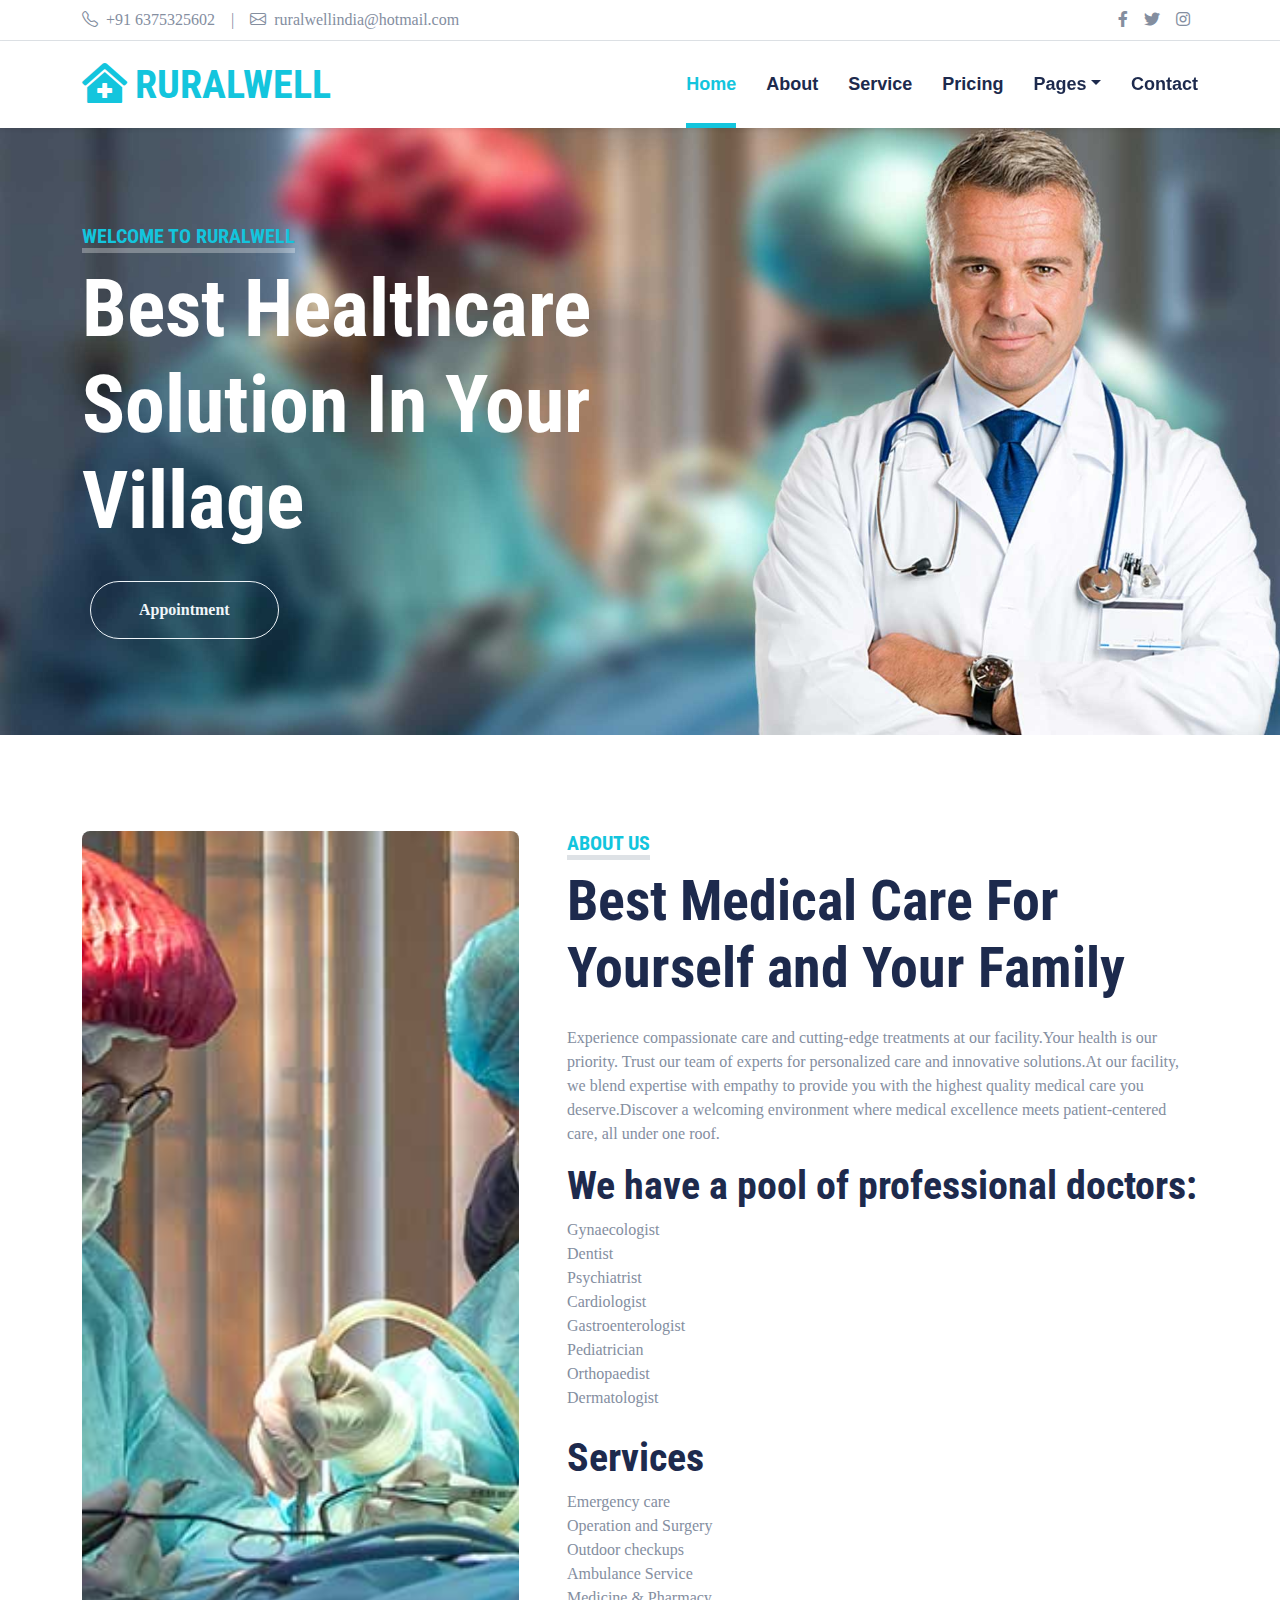
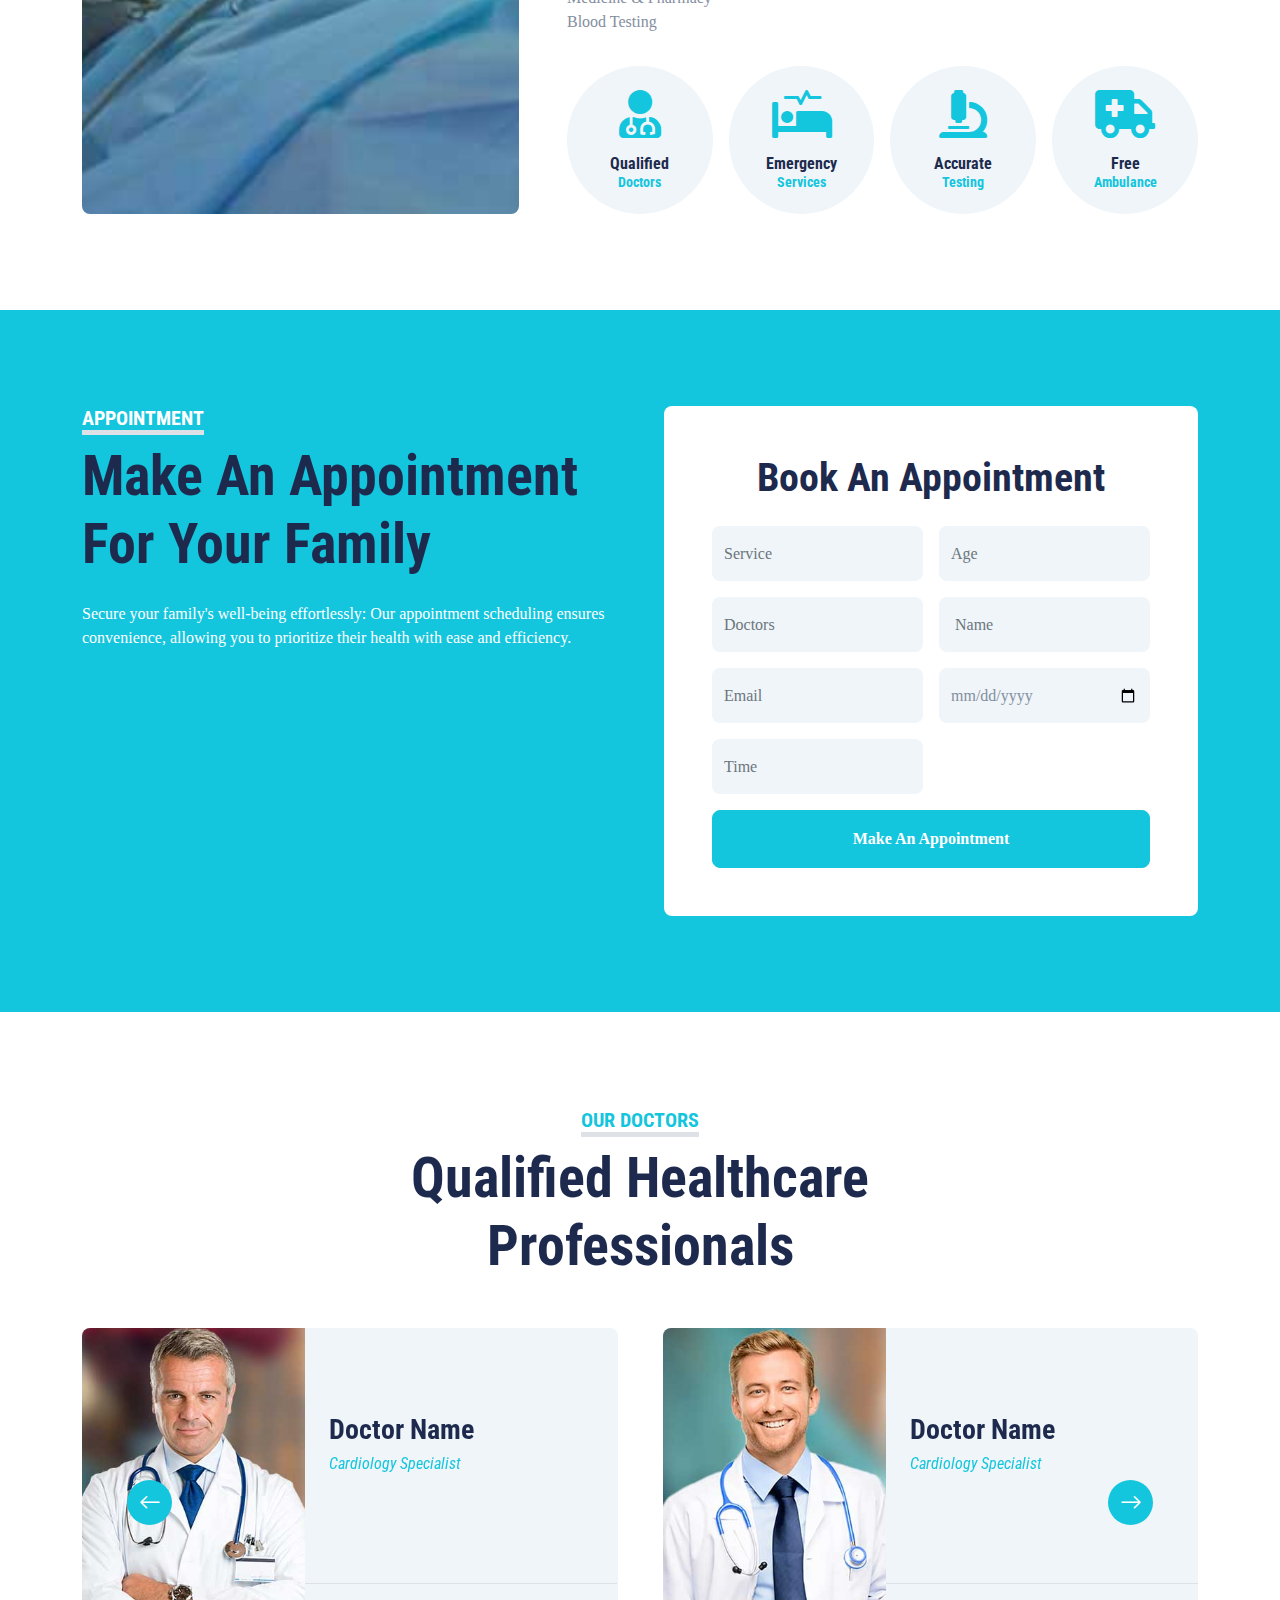
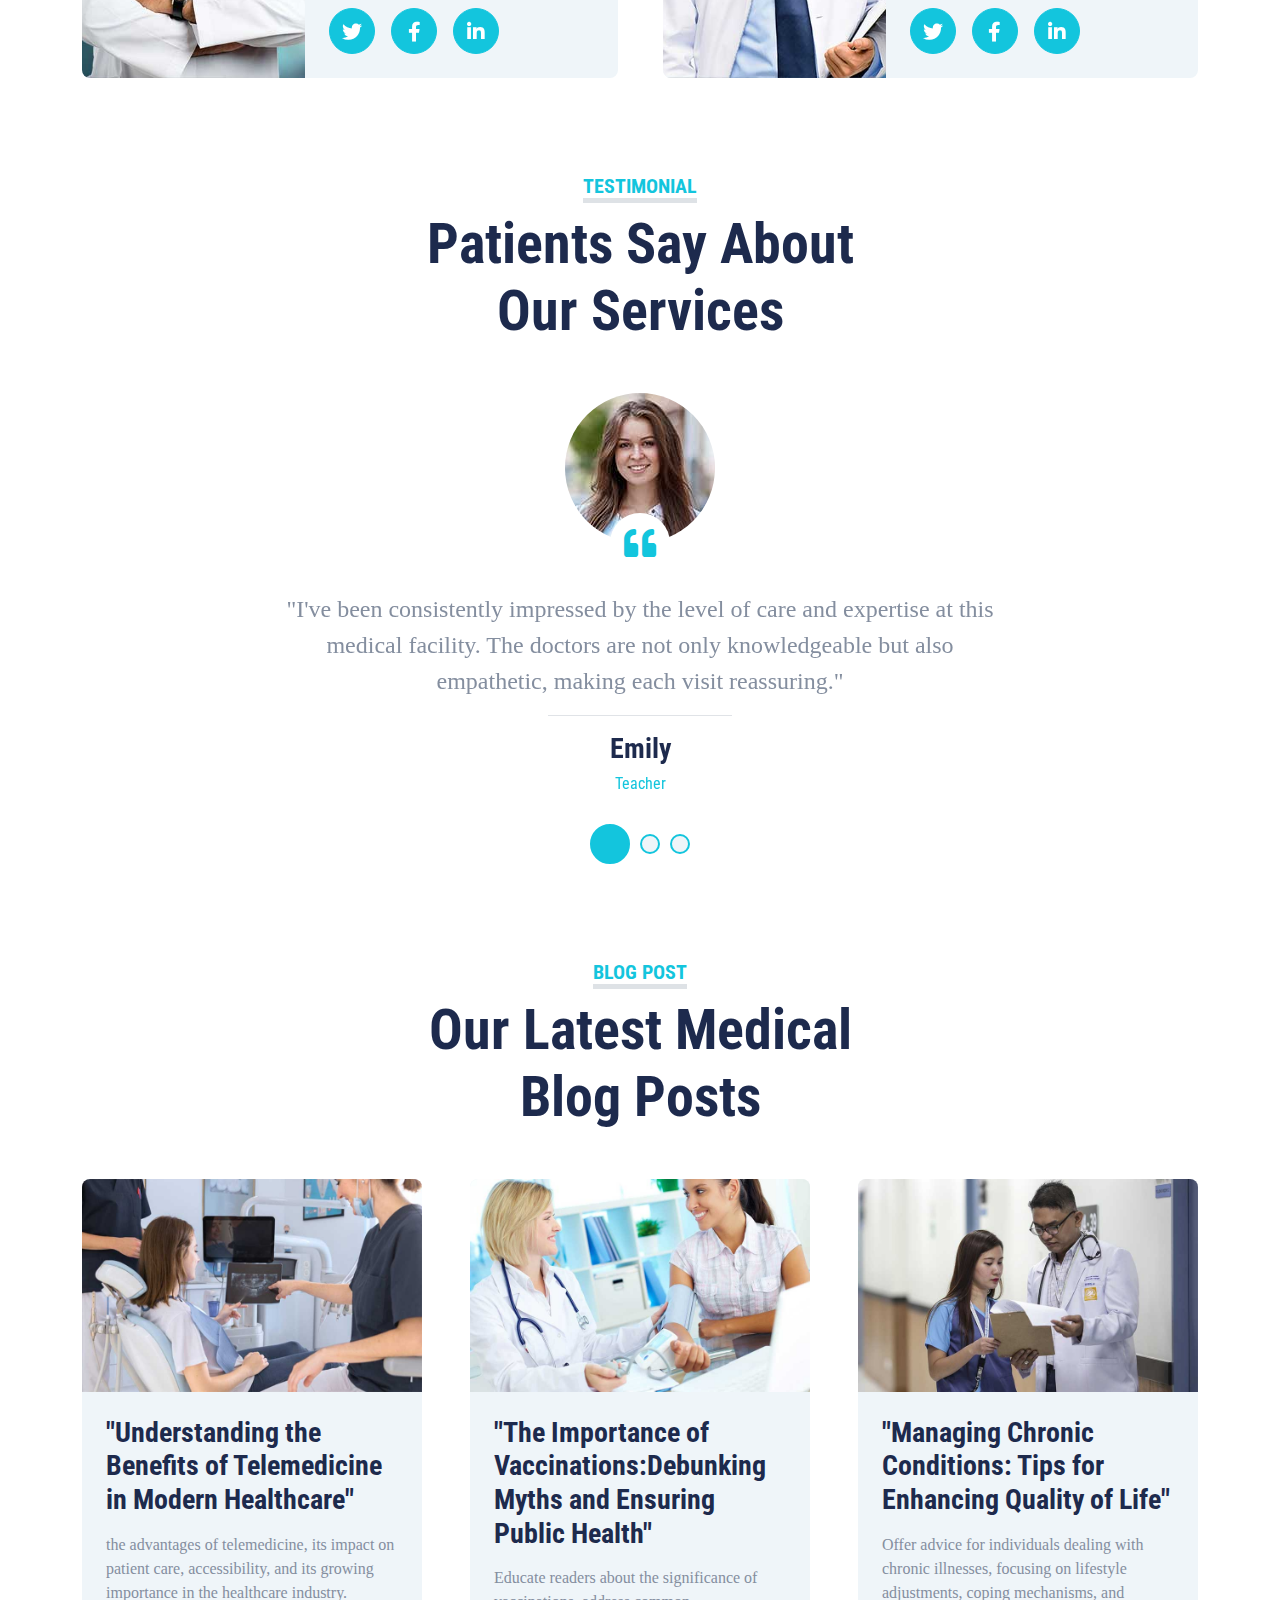
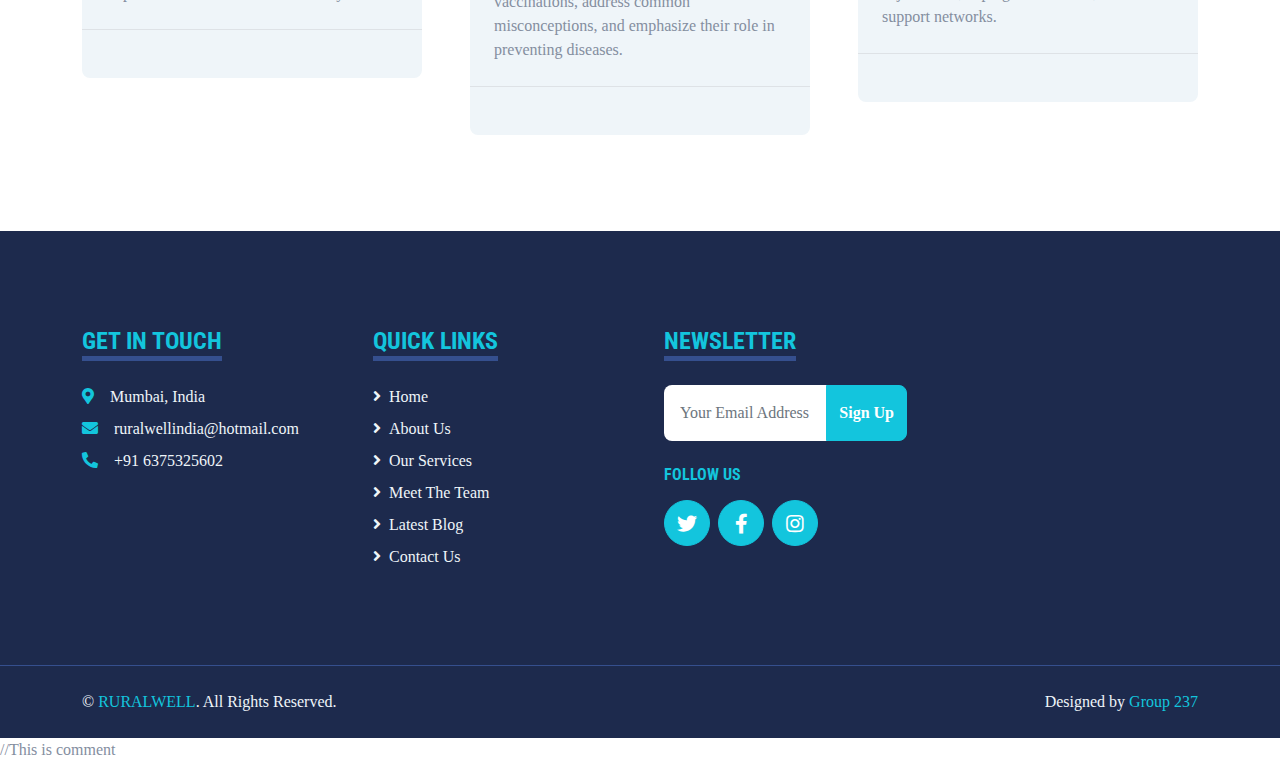
==== commit 3c3d7c6d: "index.html" ====
--- a/index.html
+++ b/index.html
@@ -344,20 +344,7 @@
                                     <input type="text" name="Doctors" required class="form-control bg-light border-0" placeholder="Doctors"
                                         style="height: 55px;">
                                 </div>
-                                <!--<div class="col-12 col-sm-6">
-                                    <select class="form-select bg-light border-0" style="height: 55px;">
-                                        <option selected>Select doctors</option>
-                                        <option value="1">Gynaecologist</option>
-                                        <option value="2">Dentist</option>
-                                        <option value="3">Psychiatrist</option>
-                                        <option value="3">Cardiologist</option>
-                                        <option value="3">Gastroenterologist</option>
-                                        <option value="3">Pediatrician</option>
-                                        <option value="3">Orthopaedist</option>
-                                        <option value="3">Dermatologist</option>
-
-                                    </select>
-                                </div>-->
+                               
 
                                 <!--<div class="col-12 col-sm-6">
                                     <input type="time" required name="time"class="form-control bg-light border-0" placeholder="time"
@@ -674,14 +661,7 @@
                                 and its growing importance in the healthcare industry.</p>
                         </div>
                         <div class="d-flex justify-content-between border-top p-4">
-                            <!-- <div class="d-flex align-items-center">
-                                <img class="rounded-circle me-2" src="img/user.jpg" width="25" height="25" alt="">
-                                <small>John Doe</small>
-                            </div>
-                            <div class="d-flex align-items-center">
-                                <small class="ms-3"><i class="far fa-eye text-primary me-1"></i>12345</small>
-                                <small class="ms-3"><i class="far fa-comment text-primary me-1"></i>123</small>
-                            </div> -->
+                          
                         </div>
                     </div>
                 </div>
@@ -695,14 +675,7 @@
                                 misconceptions, and emphasize their role in preventing diseases.</p>
                         </div>
                         <div class="d-flex justify-content-between border-top p-4">
-                            <!-- <div class="d-flex align-items-center">
-                                <img class="rounded-circle me-2" src="img/user.jpg" width="25" height="25" alt="">
-                                <small>John Doe</small>
-                            </div>
-                            <div class="d-flex align-items-center">
-                                <small class="ms-3"><i class="far fa-eye text-primary me-1"></i>12345</small>
-                                <small class="ms-3"><i class="far fa-comment text-primary me-1"></i>123</small>
-                            </div> -->
+                           
                         </div>
                     </div>
                 </div>
@@ -758,18 +731,7 @@
                         <a class="text-light" href="#"><i class="fa fa-angle-right me-2"></i>Contact Us</a>
                     </div>
                 </div>
-                <!-- <div class="col-lg-3 col-md-6">
-                    <h4 class="d-inline-block text-primary text-uppercase border-bottom border-5 border-secondary mb-4">
-                        Popular Links</h4>
-                    <div class="d-flex flex-column justify-content-start">
-                        <a class="text-light mb-2" href="#"><i class="fa fa-angle-right me-2"></i>Home</a>
-                        <a class="text-light mb-2" href="#"><i class="fa fa-angle-right me-2"></i>About Us</a>
-                        <a class="text-light mb-2" href="#"><i class="fa fa-angle-right me-2"></i>Our Services</a>
-                        <a class="text-light mb-2" href="#"><i class="fa fa-angle-right me-2"></i>Meet The Team</a>
-                        <a class="text-light mb-2" href="#"><i class="fa fa-angle-right me-2"></i>Latest Blog</a>
-                        <a class="text-light" href="#"><i class="fa fa-angle-right me-2"></i>Contact Us</a>
-                    </div>
-                </div> -->
+               
                 <div class="col-lg-3 col-md-6">
                     <h4 class="d-inline-block text-primary text-uppercase border-bottom border-5 border-secondary mb-4">
                         Newsletter</h4>
@@ -829,3 +791,4 @@
 </body>
 
 </html>
+//This is comment
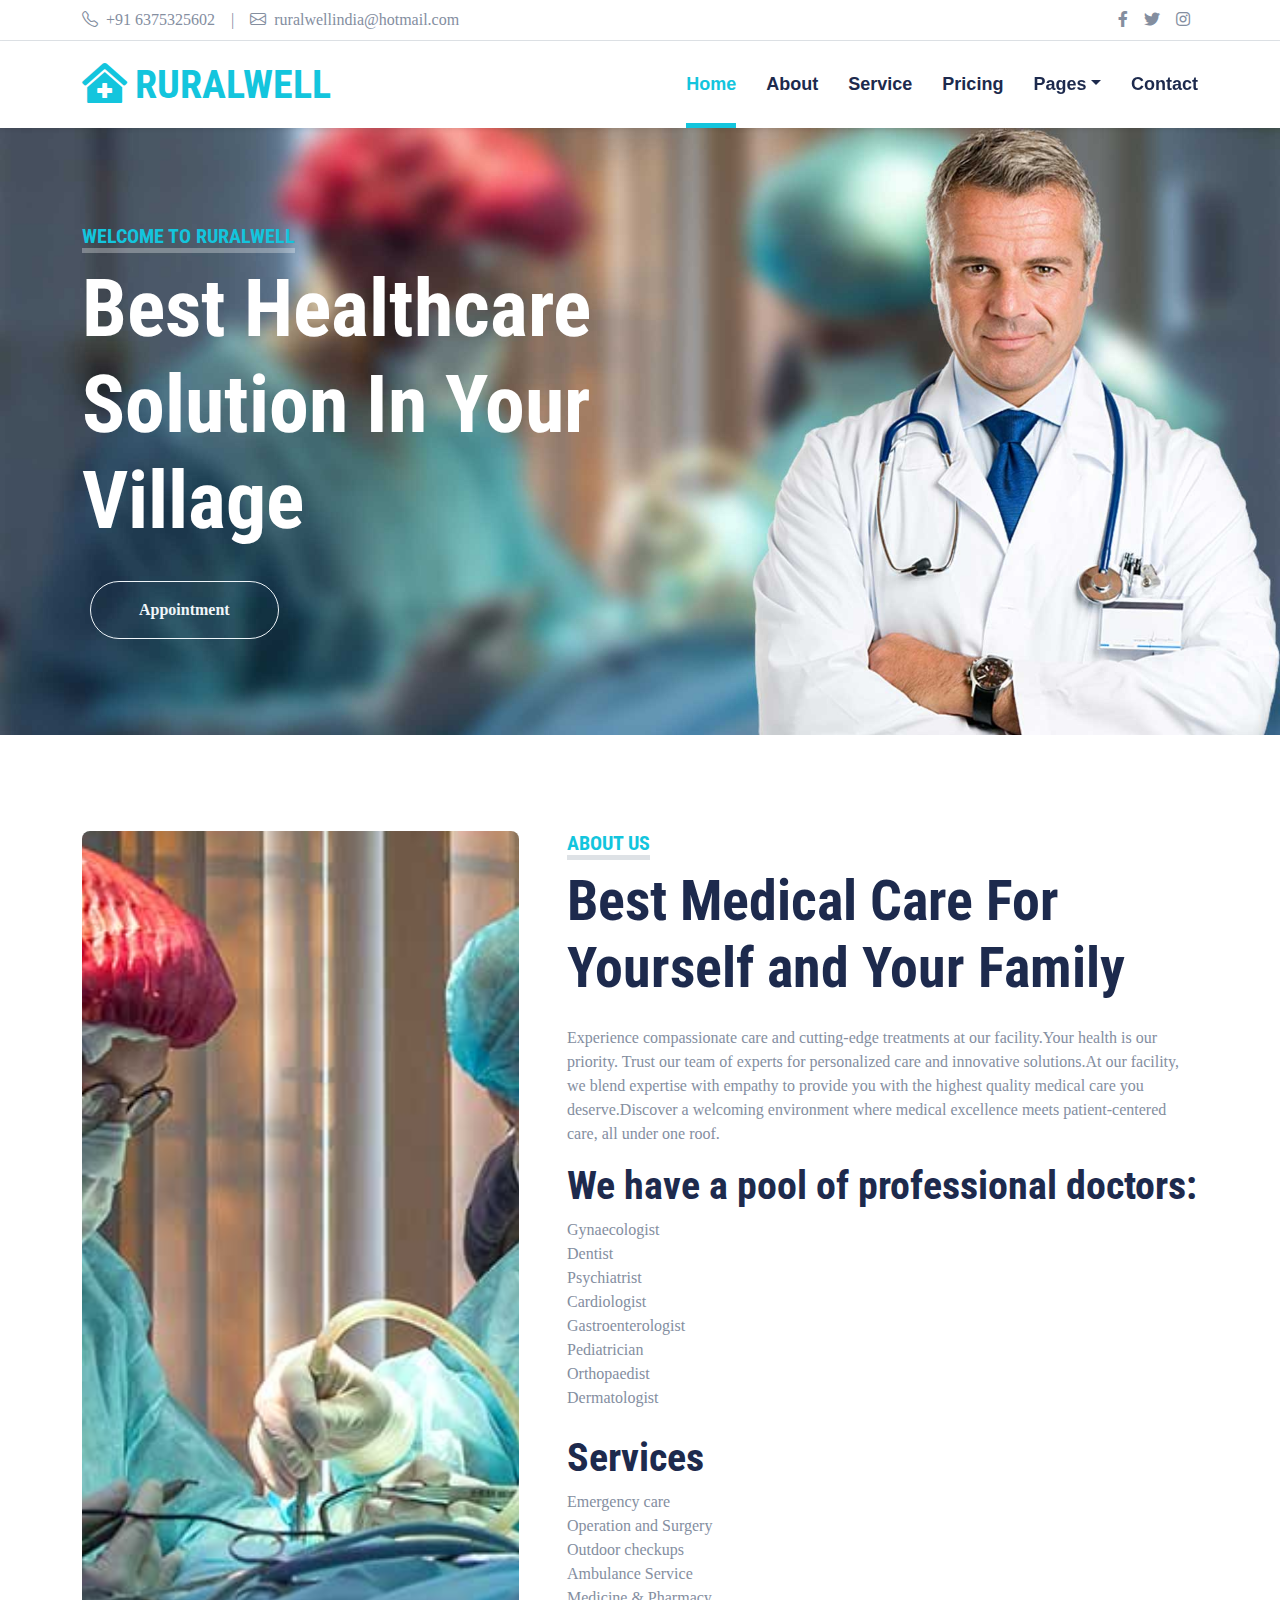
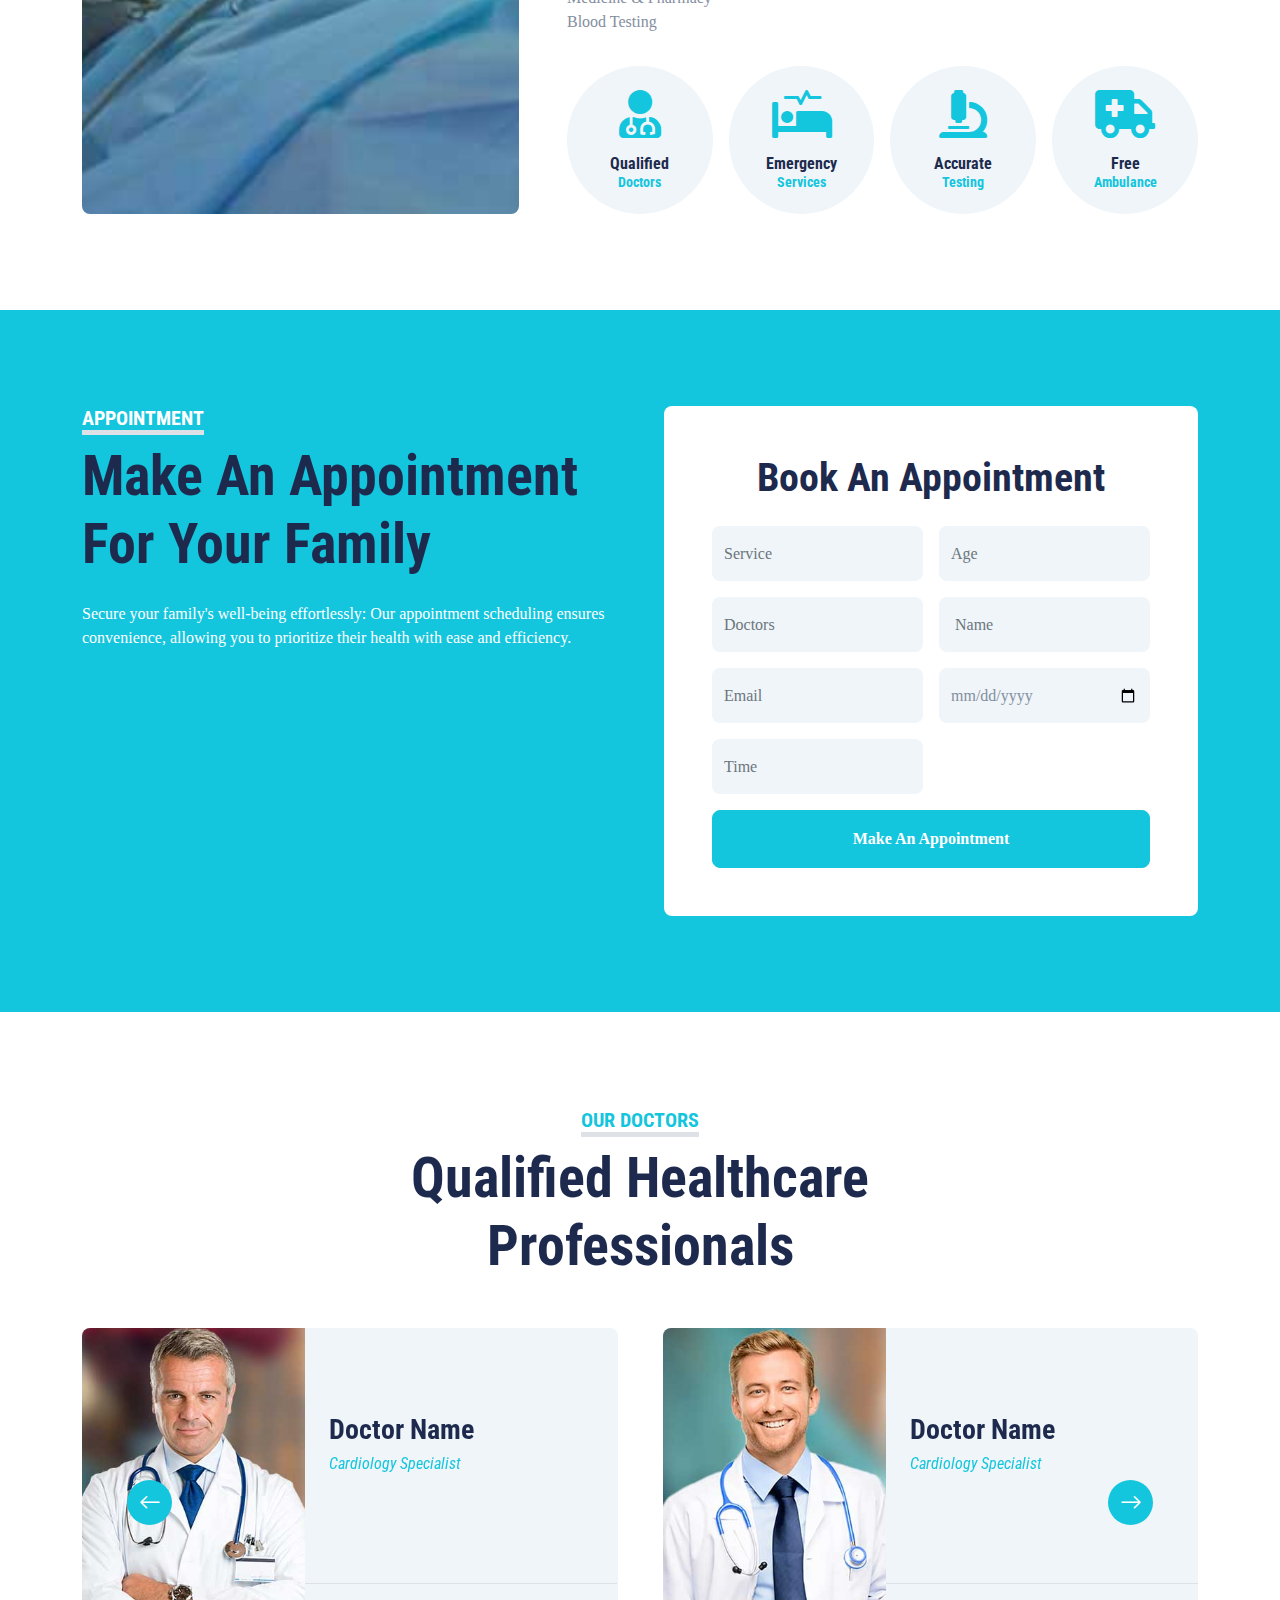
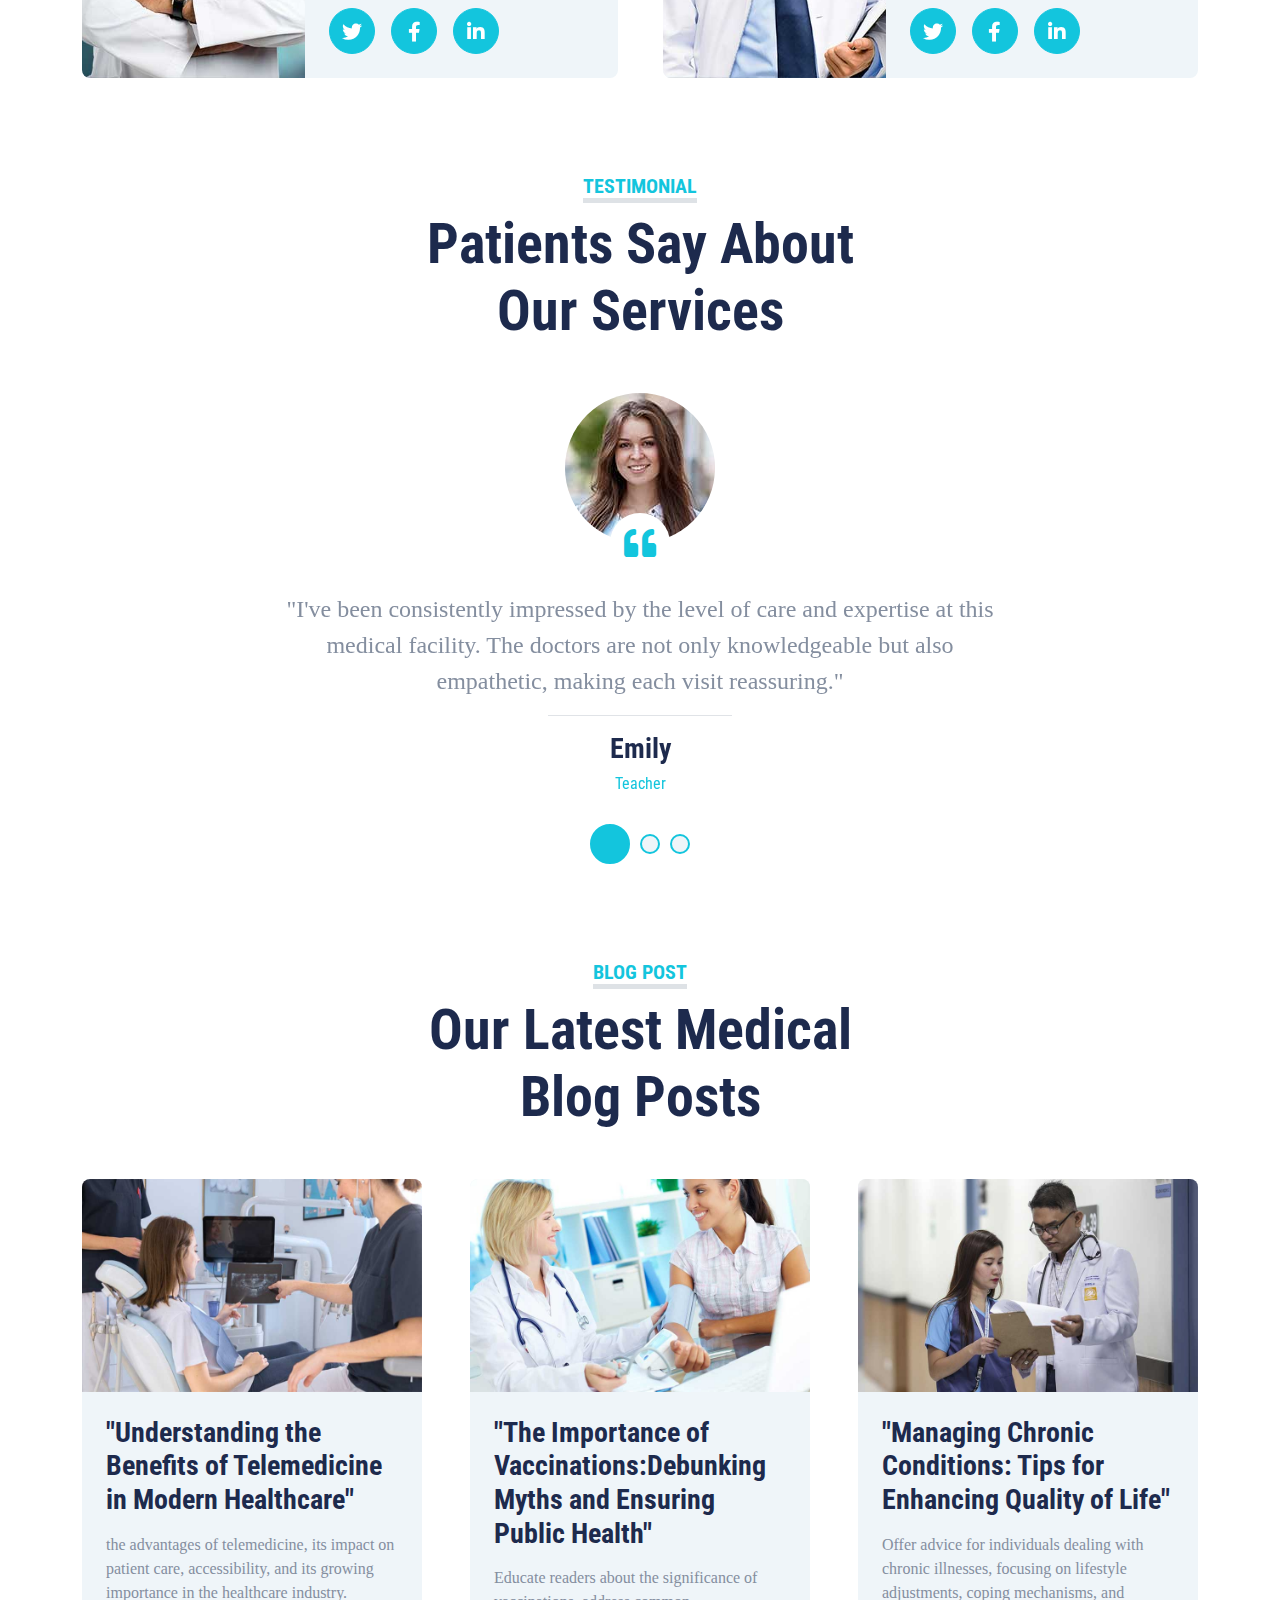
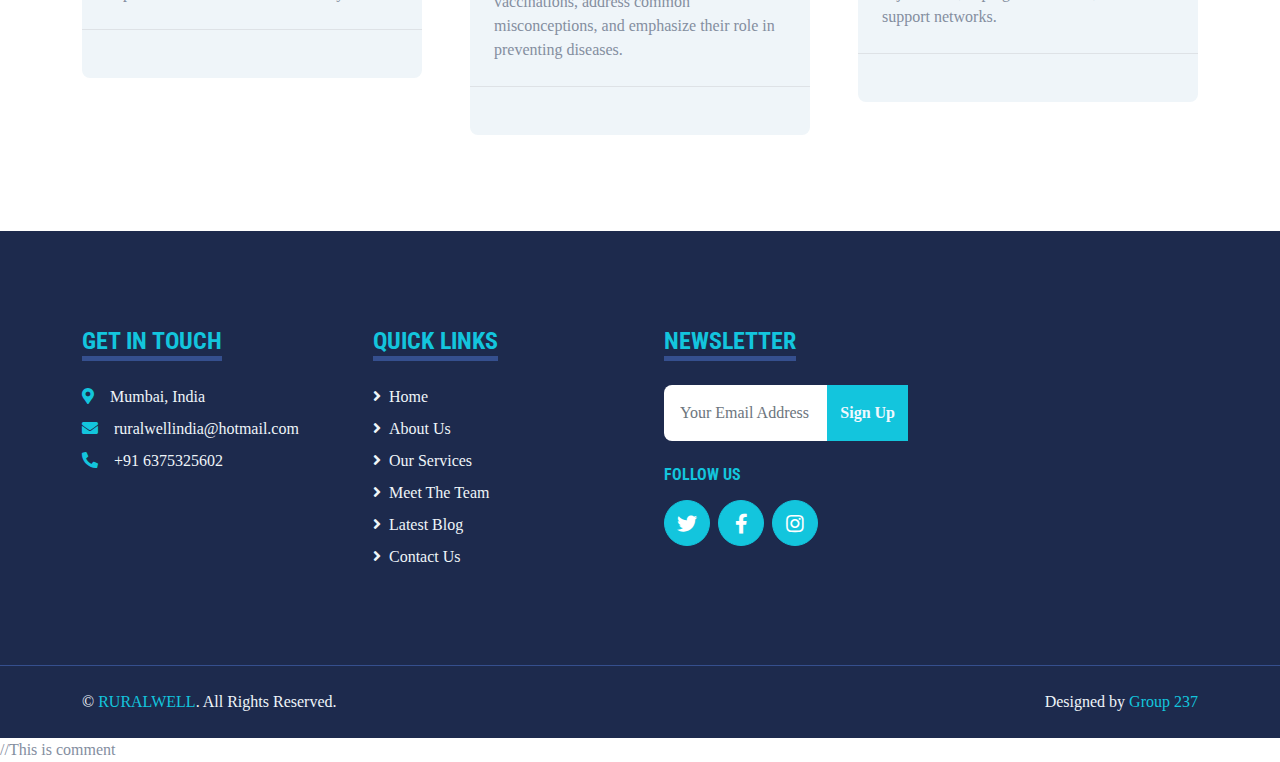
==== commit bdab2432: "Update index.html" ====
--- a/index.html
+++ b/index.html
@@ -732,13 +732,16 @@
                     </div>
                 </div>
                
-                <div class="col-lg-3 col-md-6">
-                    <h4 class="d-inline-block text-primary text-uppercase border-bottom border-5 border-secondary mb-4">
-                        Newsletter</h4>
-                    <form action="">
-                        <div class="input-group">
-                            <input type="text" class="form-control p-3 border-0" placeholder="Your Email Address">
-                            <button class="btn btn-primary">Sign Up</button>
+                  <div class="col-lg-3 col-md-6">
+                    <h4 class="d-inline-block text-primary text-uppercase border-bottom border-5 border-secondary mb-4">Newsletter</h4>
+                        <form action="newsletter.php"  method="post"> 
+                            <div class="input-group">
+                                <input type="email" name="Email" class="form-control p-3 border-0" placeholder="Your Email Address">
+                                <button  class="btn btn-primary"><a style="color: aliceblue;">Sign Up</button>
+                        
+
+
+                            
                         </div>
                     </form>
                     <h6 class="text-primary text-uppercase mt-4 mb-3">Follow Us</h6>
